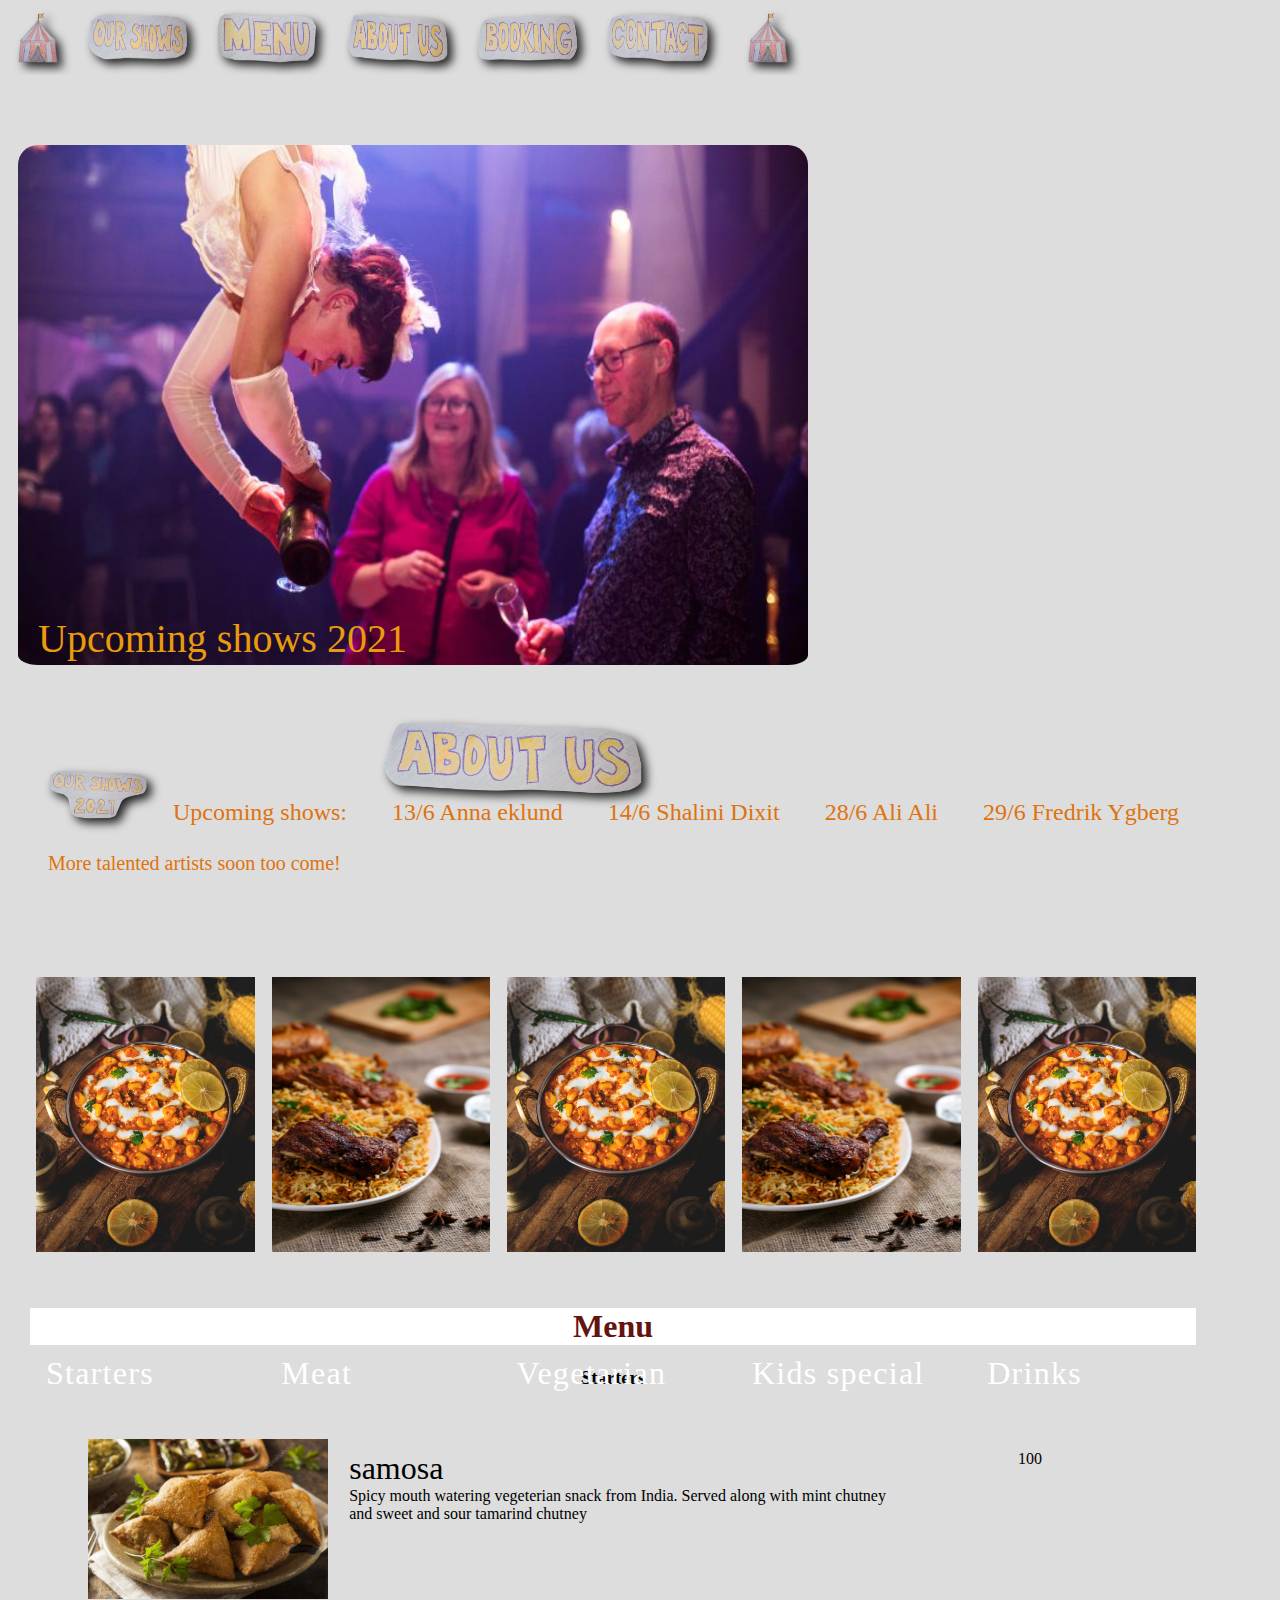
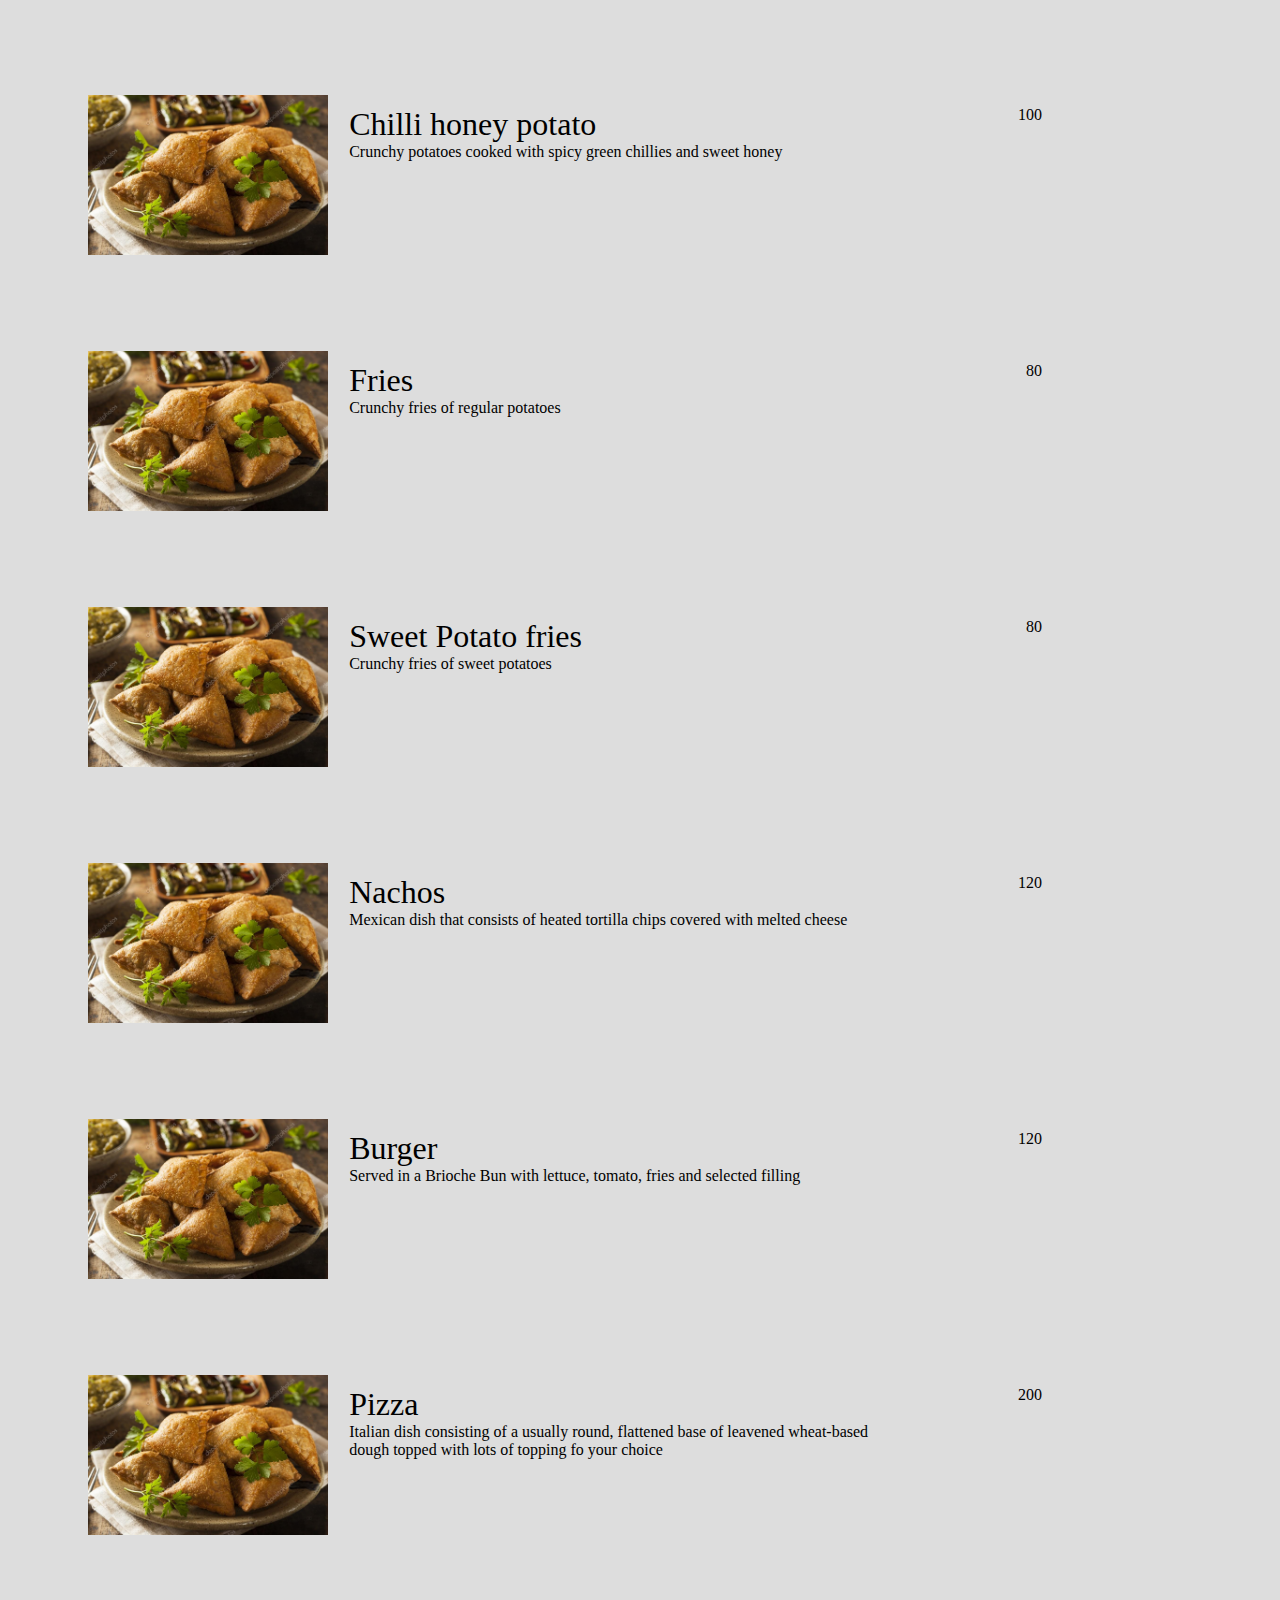
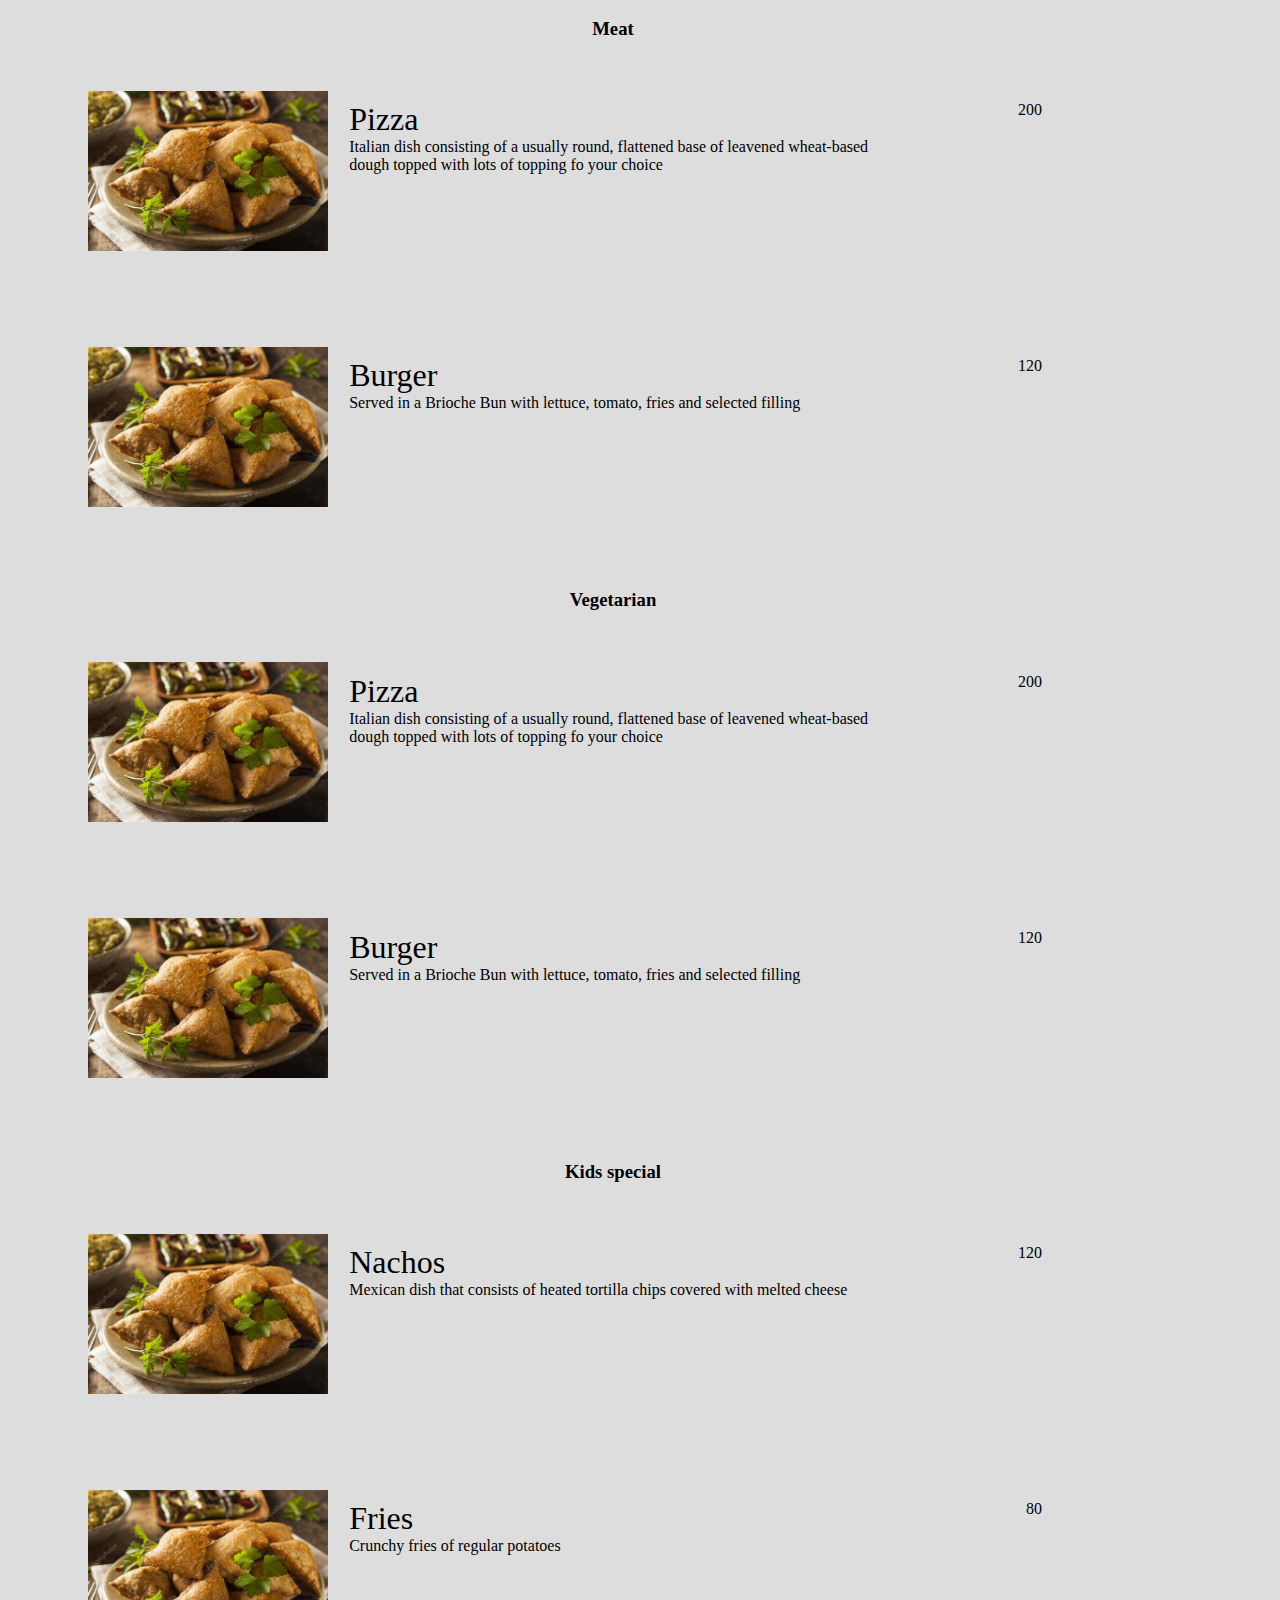
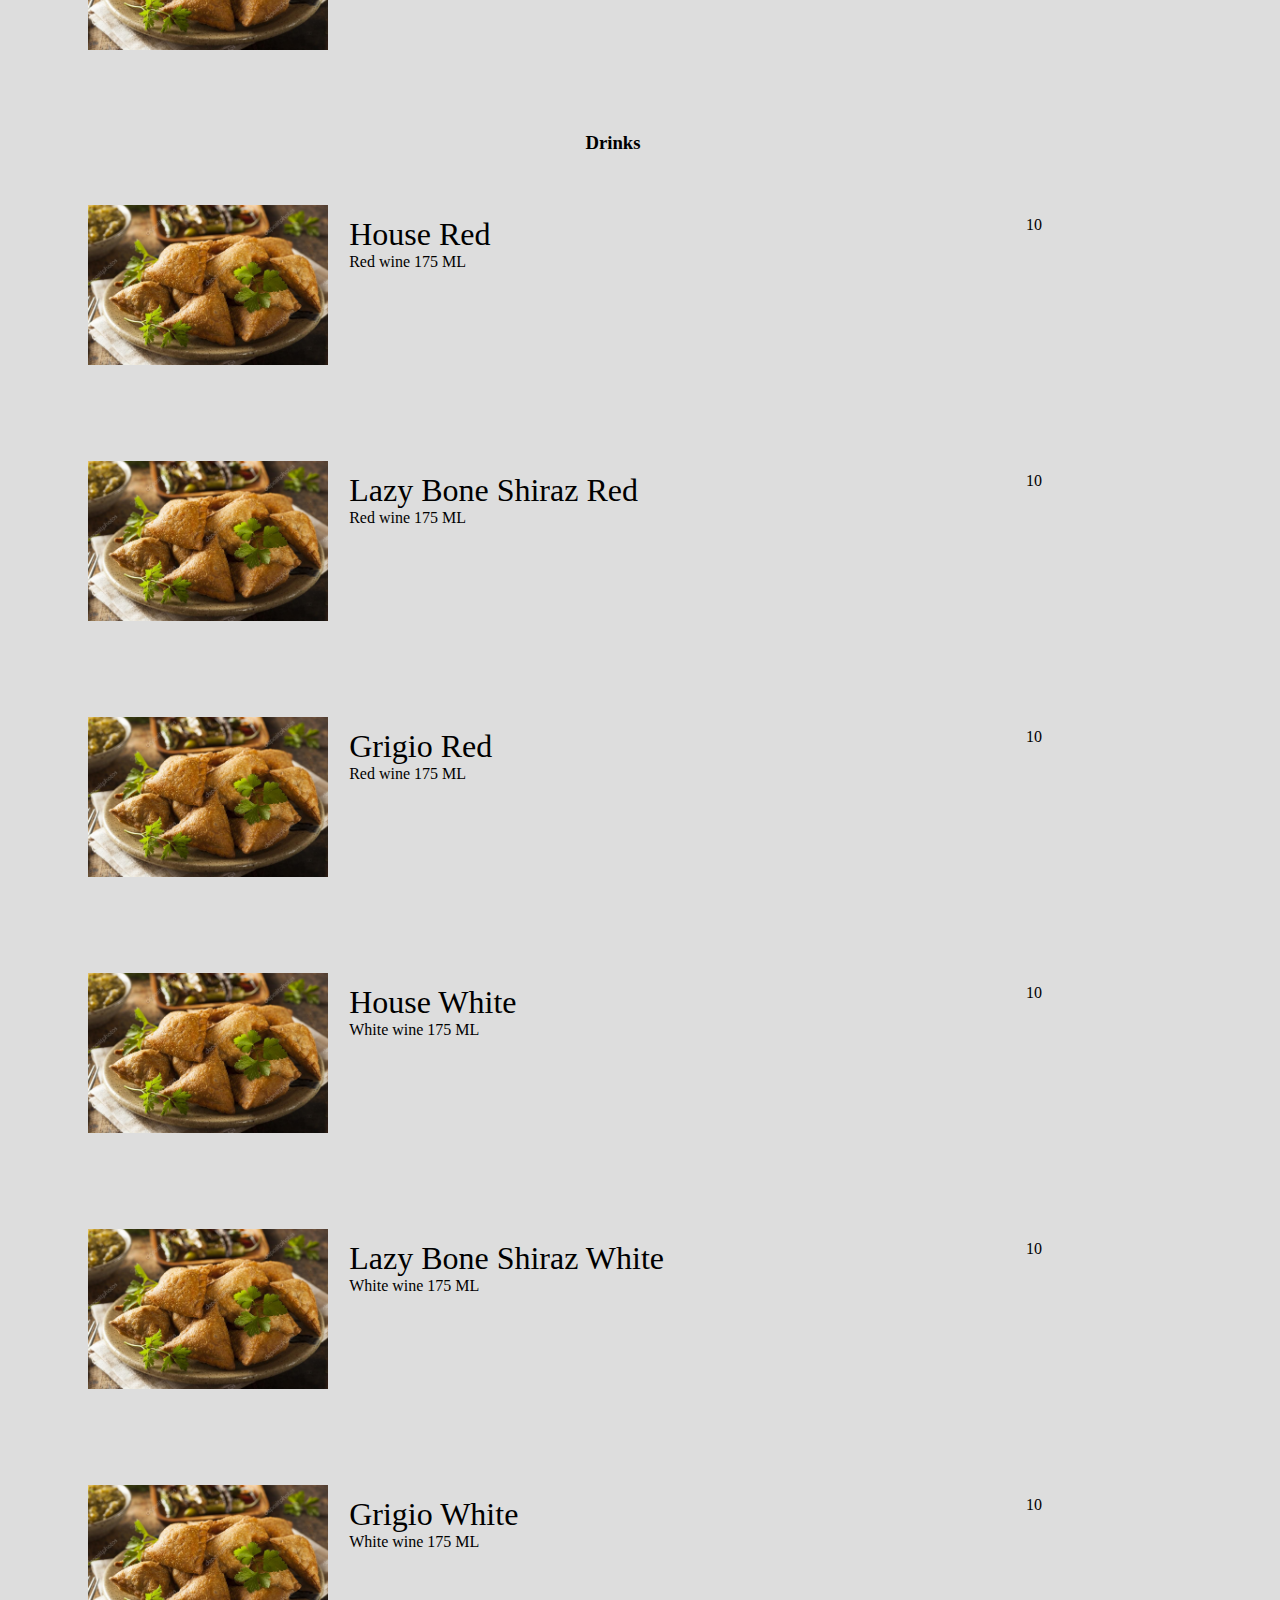
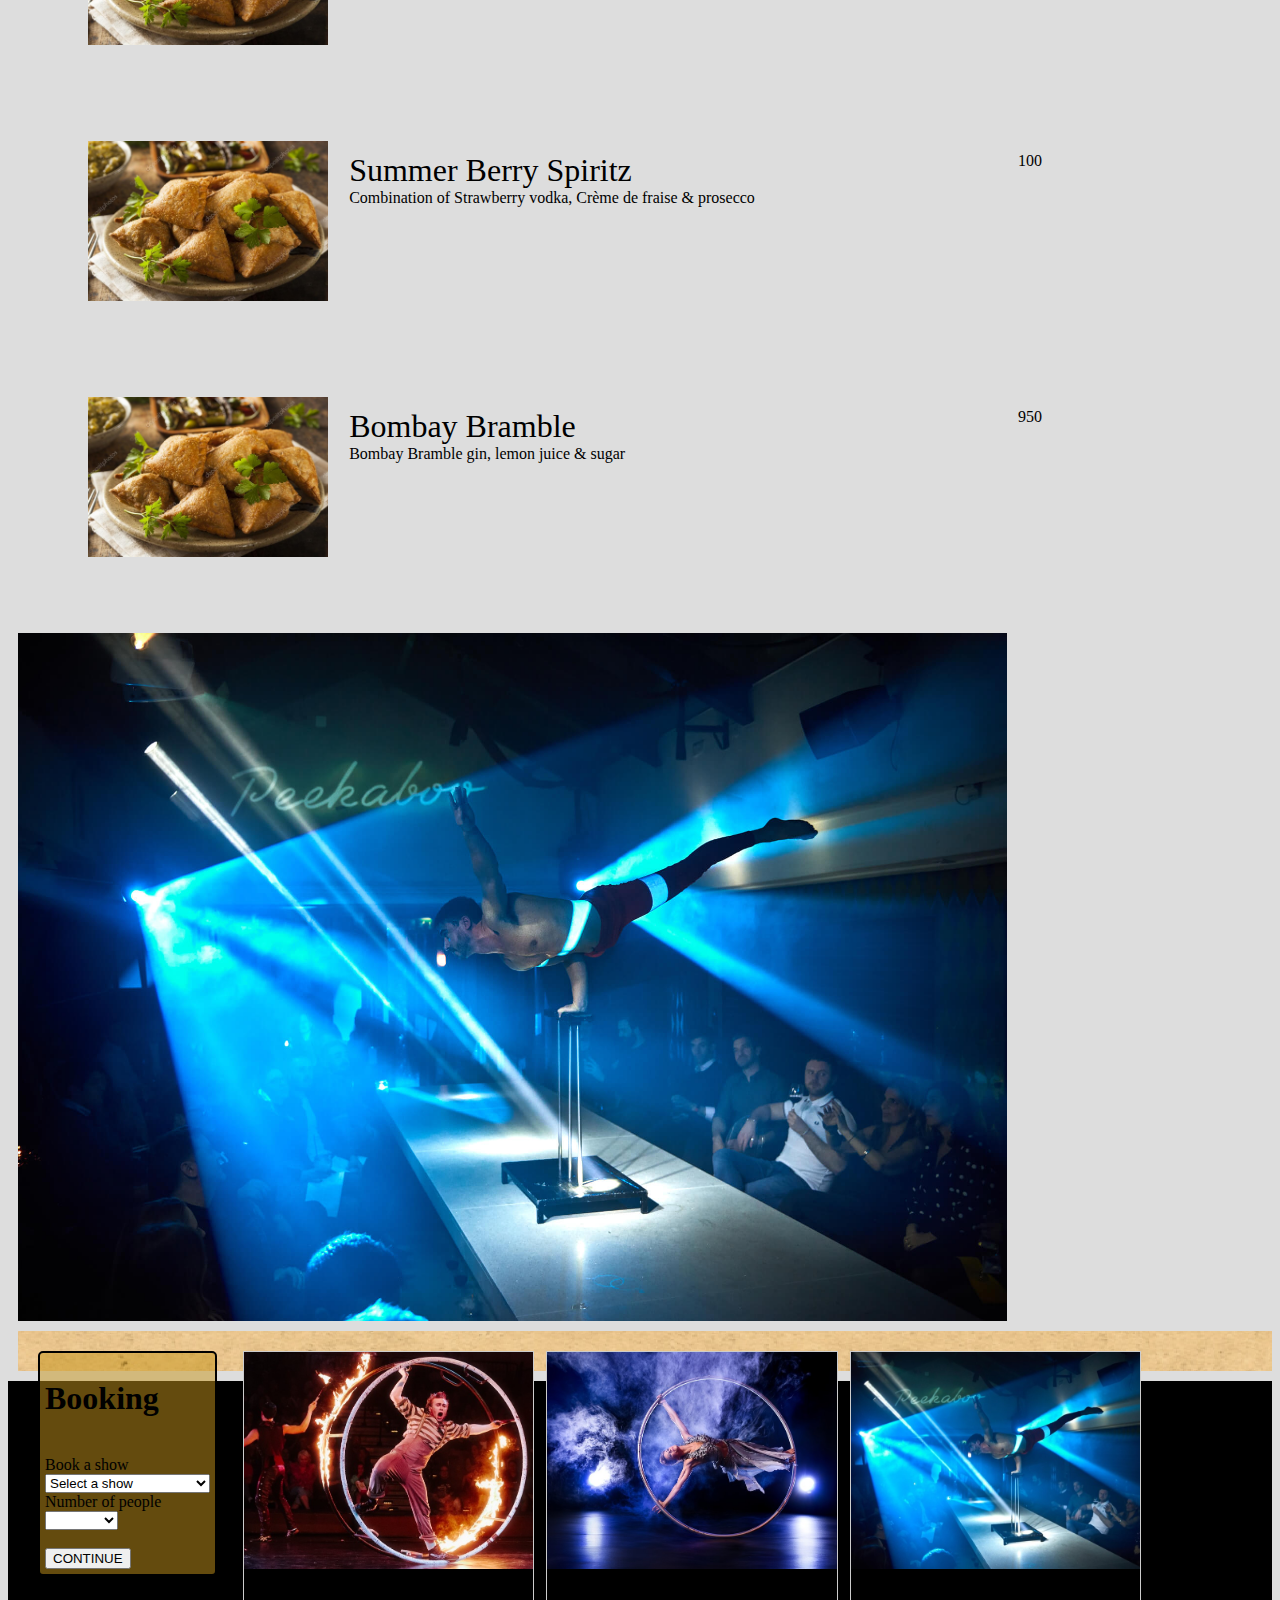
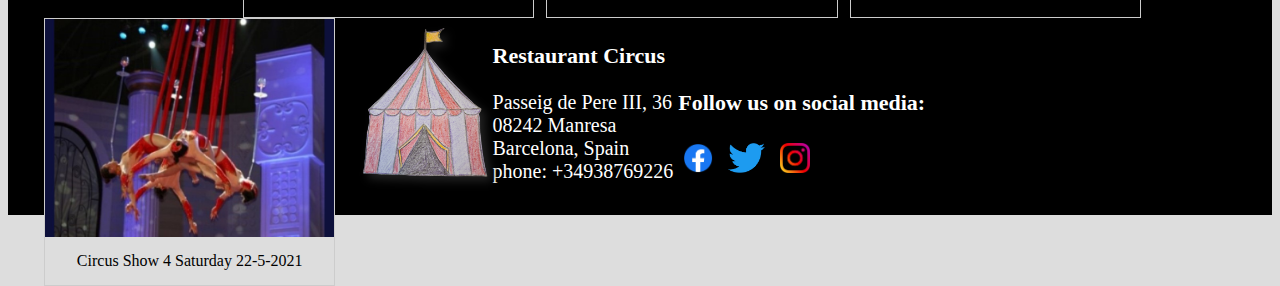
==== index.html @ d7614330 "menu at index page" ====
<html>
<head>
    <title>Restaurant Circus</title>
    
    <link rel="stylesheet" href="https://cdn.jsdelivr.net/npm/bootstrap@4.6.0/dist/css/bootstrap.min.css" integrity="sha384-B0vP5xmATw1+K9KRQjQERJvTumQW0nPEzvF6L/Z6nronJ3oUOFUFpCjEUQouq2+l" crossorigin="anonymous">
    <link rel="stylesheet" href="./style/circus.css">
    <link rel="stylesheet" href="./style/order.css">
</head>
<body >
    <a name="top"></a>
    <div id="navbar"> 
        <a href="#top"><img class='navimg dropshadow logo' src="./img/txt_img/logotype-transparant.png" alt="" title="Restaurant Circus home"></a>
        <a href="#top"><img class='navimg dropshadow' src="./img/txt_img/our_shows-transparant.png" alt=""></a>
        <a href="#menuanchor"><img class='navimg dropshadow' src="./img/txt_img/menu-transparant.png" alt=""></a>
        <a href="#aboutusanchor" ><img class='navimg dropshadow about_button' src="./img/txt_img/about_us-transparant.png" alt=""></a>
        <a href="#bookinganchor" class="bmenu"><img class='navimg dropshadow' src="./img/txt_img/booking-transparant.png" alt=""></a>
        <a href="#footeranchor"><img class='navimg dropshadow' src="./img/txt_img/contact-transparant.png" alt=""></a>
        <a href="#top"><img class='navimg dropshadow logo' src="./img/txt_img/logotype-transparant.png" alt=""></a>
    </div>

    <div class="container" id="topcont">
        <div class="row">
            <div class="col-">
                <div id="ourshows">
                    <div class="adtext " id="adtext">
                        <p>Upcoming shows 2021</p>
                    </div>
                    <div id="fadeGallery">
                        <img src="./img/wine lady.jpg" class="active" />
                        <img src="./img/white drape lady.jpg" />
                        <img src="./img/girl on drape.jpg" />
                    </div> 
                </div> 
            </div>
            <div class="col-sm">
                <ul id="showlist">
                    <img class='navimg dropshadow' src="./img/txt_img/our_shows_2021-transparant.png" alt="">
                    <li>Upcoming shows: </li>
                    <li title="Anna Eklund also known as the queen of the slackline">13/6 Anna eklund</li>
                    <li title='The wonder woman of the trapeze' >14/6 Shalini Dixit</li>
                    <li title='Acrobat extraordinaire ' >28/6 Ali Ali</li>
                    <li title='Skateboard balance artist '  >29/6 Fredrik Ygberg</li><br>
                    More talented artists soon too come!
                </ul> 
            </div>   
        </div>
    </div>  <!-- end of topcont -->

    <div class="container" id="showtext">
        <!-- Placeholder for show texts -->
    </div> <!-- end of showtext -->
    
    <a name="menuanchor"></a>
    <div id="menu">
        <div class="main_wrapper">
            

            <div class="food_menu_images_wrapper">
                <a href="#starter_section">
                    <div class="food_menu_wrapper">
                        <img src="./img/veg.jpg" alt="" class="food_menu_images">
                        <span class="food_menu_title">Starters</span>
                    </div>
                </a>
                <a href="#meat_section">
                    <div class="food_menu_wrapper">
                        <img src="./img/meat.jpg" alt="" class="food_menu_images">
                        <span class="food_menu_title">Meat</span>
                    </div>
                </a>
                <a href="#veg_section">
                    <div class="food_menu_wrapper">
                        <img src="./img/veg.jpg" alt="" class="food_menu_images">
                        <span class="food_menu_title">Vegetarian</span>
                    </div>
                </a>
                <a href="#kid_section">
                    <div class="food_menu_wrapper">
                        <img src="./img/meat.jpg" alt="" class="food_menu_images">
                        <span class="food_menu_title">Kids special</span>
                    </div>
                </a>

                <a href="#drink_section">
                    <div class="food_menu_wrapper">
                        <img src="./img/veg.jpg" alt="" class="food_menu_images">
                        <span class="food_menu_title">Drinks</span>
                    </div>
                </a>

            </div>


            <div class="menu_wrapper">
                <div class="menu_heading" id="menu_section">
                    <h1 >Menu</h1>
                </div>

                <div class="menu_subheading" id="starter_section">
                    <h3>Starters</h3>
                </div>
                <div class="sub_menu_wrapper" id="starter"> </div>


                <div class="menu_subheading" id="meat_section">
                    <h3>Meat</h3>
                </div>   
                <div class="sub_menu_wrapper" id="meat"> </div>

                <div class="menu_subheading" id="veg_section">
                    <h3>Vegetarian</h3>
                </div>   
                <div class="sub_menu_wrapper" id="veg"> </div>

                <div class="menu_subheading" id="kid_section">
                    <h3>Kids special</h3>
                </div>   
                <div class="sub_menu_wrapper" id="kid"> </div>

                <div class="menu_subheading" id="drink_section">
                    <h3>Drinks</h3>
                </div> 
                <div class="sub_menu_wrapper" id="drink"> </div>
               
            </div>

        </div>
        <!--
        <img src="./img/lady on table.jpg" alt="">
        <p> place for meny pdf links ? four images in line single pdf file </p>-->
    </div> <!-- end of menu -->

    <a name="aboutusanchor"></a>
    <div id="aboutus" class="row">
        <div class="col-sm">
            <img class="about_button" id="aboutimg" src="./img/man on table.jpg" alt="">
            <img class="img2 dropshadow about_button" src="./img/txt_img/about_us-transparant.png" alt="About Us">
        </div>
        <div id="about" style="display:none;" class="col-">
            <h1>About Us</h1>
            <p>
                Restaurant Circus opened in May 2021 by a Ida Krone, a fantastic chef and former circus artist
                and animal trainer with a burning interest to promote the circus arts. To get the absolute 
                best of the two worlds we offer exciting and whimsical shows with top artists performing 
                both traditional circus acts as well as contemporary acts. <br>
                This is combined with the best foods and drinks to guarantee you a fantastical evening!
            </p>
            <p>
                <h2>Come, let us entertain you!</h2>
                <img id="about-ida" src="./img/Friedländer.plakat.9.7.krone.jpg" alt="">
            </p>
        </div>
    </div> <!-- end of about us -->

    <a name="bookinganchor"></a>
    <!--Booking-->
    <div id="bookingdiv" class="container bookingbackground" >
        <div class="row" style="background-image: url('./img/background.png');">
            <div id="Booking" class="col-">     
                <h1>Booking</h1>
                <br/>      
                <label>Book a show</label><br>
                <select id="mySelect1" onchange="s()">
                    <option selected disabled>Select a show</option>
                    <option>Circus Show 1 Friday </option>
                    <option>Circus Show 2 Saturday</option>
                    <option>Circus Show 3 Friday </option>
                    <option>Circus Show 4 Saturday</option>               
                </select><br>  
                <label>Number of people</label><br>
                <select id="mySelect2">
                    <option selected disabled></option>
                    <option>2 guests</option>
                    <option>3 guests</option>
                    <option>4 guests</option>
                    <option>5 guests</option>
                    <option>6 guests</option>             
                </select><br><br>
                <button onclick="v()">CONTINUE</button>
            </div>  <!-- end Booking -->

            <!-- Gallery Show -->
            <div class="paddedrow col-sm">
                <div class="responsive">
                    <div class="gallery">
                        <a target="_blank" href="./img/1.jfif">
                            <img class="galleryimg" src="./img/1.jfif" alt="Cinque Terre">
                        </a>
                        <div class="desc" id='1'>Circus Show 1 Friday 14-5-2021</div>
                    </div>
                </div>
    
                <div class="responsive">
                    <div class="gallery">
                        <a target="_blank" href="./img/2.jpeg">
                            <img class="galleryimg" src="./img/2.jpeg" alt="Cinque Terre">
                        </a>
                        <div class="desc" id='2'>Circus Show 2 Saturday 15-5-2021</div>
                    </div>
                </div>
    
                <div class="responsive">
                    <div class="gallery">
                        <a target="_blank" href="./img/3.jpg">
                            <img class="galleryimg" src="./img/3.jpg" alt="Cinque Terre">
                        </a>
                        <div class="desc" id='3'>Circus Show 3 Friday 21-5-2021</div>
                    </div>
                </div>

                <div class="responsive">
                    <div class="gallery">
                        <a target="_blank" href="./img/4.jpeg">
                            <img class="galleryimg" src="./img/4.jpeg" alt="Cinque Terre">
                        </a>
                        <div class="desc" id='4'>Circus Show 4 Saturday 22-5-2021</div>
                    </div>
                </div>
            </div>

            <!--BOOKING ENQUIRY-->
            <center>  <!-- center is a decrepated tag, must be replaced with css -->
            <div id="BookingEnquiry" style="visibility: hidden;">
                <form  enctype="text/plain">
                    <h3>MAKE A BOOKING ENQUIRY</h3>
                    <label for="email">Enter your email *</label><br>
                    <input type="email" name="email"><br>
                    <label for="text">Company Name</label><br>
                    <input type="text" name="Company Name"><br>
                    <label for="text">First Name *</label><br>
                    <input type="text" name="First Name"><br>
                    <label for="text">Last Name *</label><br>
                    <input type="text" name="Last Name"><br>
                    <label for="tel">Mobile Number *</label><br>
                    <input type="tel" name="phonenumber" min="6" max="15"><br>
                    <label for="textarea">Special Requests</label><br>
                    <textarea name="comments" cols="20" rows="4" style='width: 300px;'></textarea>
                    <br> 
                    <button onclick="h()">Submit</button>         
                </form>
            </div>
            </center>
        </div> <!-- end bookingdiv row -->
    </div> <!-- End bookingdiv container-->
    
    <a name="footeranchor"></a>
    <footer>
        <div class="container">
            <div class="row">
                <div class="col-sm">
                    <a href="#top">
                        <img class="logotype dropshadow" src="./img/txt_img/logotype-transparant.png" alt="Restaurant Circus">
                    </a>
                </div>
                <div class="col-sm">
                    <p class="heading"> Restaurant Circus</p>
                    <p> 
                        Passeig de Pere III, 36 <br>
                        08242 Manresa <br>
                        Barcelona, Spain <br>
                        phone: +34938769226 <br>
                    </p>
                </div>
            
                <div class="col-sm">
                    <p class="heading">Follow us on social media: </p> 
                    <p>
                        <a href="https://facebook.com">
                        <img class="social" src="./img/f_logo_RGB-Blue_58.png" alt="Facebook"></a>
                        <a href="https://twitter.com">
                        <img class="social" src="./img/2021 Twitter logo - blue.png" alt="Twitter"></a>
                        <a href="https://instagram.com">
                        <img class="social" src="./img/Instagram_Glyph_Gradient_RGB.png" alt="Instagram"></a>
                    </p>
                </div>
            
                <div id="map" class="dropshadow col-">
                    <iframe src="https://www.google.com/maps/embed?pb=!1m18!1m12!1m3!1d2977.661393188184!2d1.821665316226076!3d41.72782497923457!2m3!1f0!2f0!3f0!3m2!1i1024!2i768!4f13.1!3m3!1m2!1s0x12a4580d17198c37%3A0xc077e214328b5847!2sRestaurant%20Circus!5e0!3m2!1ssv!2sse!4v1620205427652!5m2!1ssv!2sse" 
                    style="border:0;" allowfullscreen="" loading="lazy"></iframe>
                </div>
            </div>
        </div>
    
    </footer>

    <script src="https://ajax.googleapis.com/ajax/libs/jquery/3.5.1/jquery.min.js"></script>
    <script src="./script/circus.js"></script>
    <script src="./script/booking.js"></script>

</body>

</html>
---- style/circus.css ----
body{
  background-color: #ddd;
  z-index: 1;
}

:target::before {
  content: "";
  display: block;
  height: 60px; 
  margin: -60px 0 0; 
}

#navbar {
  overflow: hidden;
  background-color: #ddd;
  z-index: 2;
  transition: height 0.66s ease-out;
}

#navbar a {
  float: left;
  display: block;
  /*color: #f2f2f2;
  text-align: center;*/
  padding-right: 30px;
  padding-bottom: 12px;
  padding-top: 5px;
 /* text-decoration: none;
  font-size: 17px;*/
}

#navbar a:hover {
  background-color: #ccc;
}

.navimg{
  height: 50px;
  width: 100px;
}

.logo{
  padding-left: 10px;
  width: 50px;
}

.navbar{
  display: inline-block;
  padding-right: 20px;
  padding-bottom: 10px;
}

.navstick {
  position: fixed;
  top: 0;
  width: 100%;
}

#ourshows{
  width:800px; 
  height:600px; 
}

#fadeGallery{
  overflow: hidden;
  padding-top: 70px;
  padding-left: 10px;
  width:800px; 
  height:600px; 
}

#fadeGallery img{
  padding-bottom: 10px;
  border-radius: 20px;
  width:100%; 
  height:100%;
}

#fadeGallery img.active{
  display:block;
}

#adtext{
  margin-top: 500px;
  margin-left: 30px;
  position: absolute;
  font-size: 40px;
  color: rgb(233, 155, 14);
}

#menu{
  padding-left: 10px;
  width: 1200px;
  /*height: 600px;*/
}
/*
#menu img{
  padding-bottom: 10px;
  width:100%; 
  height:100%; 
}*/

#aboutus{
  padding-left: 10px;
  width:79%;
  height:79%;
}

#aboutimg{
  padding-bottom: 10px; 
  width:100%; 
  height:100%;
}

#about-ida {
  height:45%;
}

#bookingdiv {
  padding-left:10px;
  width: 100%;
}

.bookingbackground {
  /* didn't succeed when I put the background here for some reason... */
  margin-bottom: 10px;
}


#topcont{
  margin: 0px;
}

#showlist{
  padding-top: 75px;
  color: rgb(223, 115, 14);
  font-size: 20px;
}

#showlist li:hover{
  color: blueviolet;
}

.dropshadow {  
  /* this class is used to make a png img with transparant background get a shadow effect
  that follows the shape. (Can be used on ordinary square pictures as well.) */
  filter: drop-shadow(5px 5px 5px #222);
}

#about {
  font-family: Garamond, serif;
  text-decoration: none;
  font-weight: bold;
  font-size: 20px;
}

  /*footer*/

  footer {    
      background-color: black;
      display: block;
      font-family: Garamond, serif;
      text-decoration: none;
      font-size: 20px;
      color: white;
      padding-right: 30px;
      padding-bottom: 12px;
      padding-top: 5px;  
  }
  
  footer div {
      display: inline-block;
  }
  
  footer .logotype {
      height: 150px;
      padding-left: 20px;
  }
  
  footer .heading {
      font-size: 22px;
      font-weight: bold;
  }
  
  footer .social {
      height:40px;
      padding:5px;
  }
  
  footer div#map {
    height: 150px;
    width: 300px;
    padding: 10px;
  }
  
  #callwaiter{
      display: none;
      z-index: 2;
  }
  
  #showtext{ /* using display: none so toggle will show it on the first time*/
    display: none;
    z-index: 1;
}

.img2 { 
  position:absolute; 
  top: 80%; 
  left: 30%;
  height: 75px;
  z-index: 0; 
}

.center {
  display: block;
  margin-left: auto;
  margin-right: auto;
  width: 50%;
}

/*------ CSS for booking - start  ------*/


 /*Gallery*/
  div.gallery {
    border: 1px solid #ccc;
  }
  
div.gallery:hover {
    border: 1px solid #777;
  }
  
div.gallery img {
    width: 100%;
    height: auto;
  }

.galleryimg {
  width: 600;
  height: 400;
}
  
div.desc {
    padding: 15px;
    text-align: center;
  }
  
* {
    box-sizing: border-box;
  }
  
.responsive {
    padding: 0 6px;
    float: left;
    width: 24.99999%;
  }
  
@media only screen and (max-width: 700px) {
    .responsive {
      width: 49.99999%;
      margin: 6px 0;
    }
  }
  
@media only screen and (max-width: 500px) {
    .responsive {
      width: 100%;
    }
  }
  
.clearfix:after {
    content: "";
    display: table;
    clear: both;
}
/* Booking style */

.paddedrow{
    padding: 20px; 
   
}

#Booking {
    padding: 5px; 
    float:left ;
    background-color:rgb(199, 150, 28,0.5);
    margin: 20px;
    border: 2px solid;
    border-radius: 5px;
}

/* form  */

form  input {
    padding: 10px;
    margin: 0;
    width: 400px;
    height: 39px;
    }

/* Makes responsive fields. Sets size and field alignment.
input, select{
    display: block;
    margin-bottom: 20px;
    margin-top: 10px;
    width: 250px;
    padding: 15px;
    border-radius:5px;
   
    }*/
/*---------BookingEnquiry---------*/

#BookingEnquiry {
    position:fixed;
    width: 500;
    height: 590;
    border: 2px solid;
    background-color: rgba(232, 227, 248, 0.9);
    top:10%; 
    left: 20%;
    right:50%;
    border-radius: 5%;  
    display: block; 
}

/* BookingPage */
#BookingPage {
  height: 75%;
} 


/*ul{
    margin: 0px;
    Padding: 0px;
    list-style: none;
    background-color:#000;
    
    
}*/
li{
    
    display: inline-block;
    padding: 20px;
    font-size: 24px;
       
    line-height: 40px;
    

}
li a {
    display: inline;
    padding: 20px;
    
  }

a{
    text-decoration: none;
    color: #f8f1f1;
}
---- style/order.css ----
.header {
    position: fixed;
    top: 0;
    left: 0;
    width: 100%;
    z-index: 10;
    height: 5rem;
}
.background-pattern__wrapper {
    background: #AE1613;
    /*background: -webkit-gradient(linear, left top, left bottom, from(#AE1613), to(#64130E));*/
    background: linear-gradient(to bottom, #AE1613, #64130E 100%);
}

.body_wrapper {
    background-color: #000;
    color: #fff;
    font-family: "Brandon", "Helvetica", "Arial", sans-serif;
    font-size: 1rem;
    letter-spacing: 0.04em;
    line-height: 1.5;
}

.background-pattern {
    background: url(../img/pattern.png);
    background-size: 6vw;
    background-position: center center;
}

.wrapper-content, .nav {
    /*padding: 0 5vw;
    max-width: 1200px;
    margin: 0 auto;*/
    width: 100%;
}

.header__flex {
    display: -webkit-box;
    display: -ms-flexbox;
    display: flex;
    -webkit-box-align: center;
    -ms-flex-align: center;
    align-items: center;
    width: 100%;
    height: 5rem;
    display: flex;
    -webkit-box-pack: center;
    -ms-flex-pack: center;
    justify-content: center;
    width: 100%;
}

.header__logo-wrapper {
    width: 20%;
    text-align: center;
    -webkit-box-pack: center;
    -ms-flex-pack: center;
    justify-content: center;
    display: -webkit-box;
    display: -ms-flexbox;
    display: flex;
    position: relative;
    z-index: 3;
    min-width: 50px;
    min-height: 50px;
}
.button {
   
    -webkit-appearance: none;
    border: none;
    color: #fff;
    display: inline-block;
    cursor: pointer;
    font-size: 1rem;
    letter-spacing: 0.04em;
    background: transparent;
    padding: 0;
}

.btn_logo{
    background: #AE1613;
}

.header__logo {
    display: block;
    background-image: url(../img/txt_img/logotype-transparant.png);
    background-size: 100%;
    background-repeat: no-repeat;
    width: 50px;
    height: 50px;
}

.help__logo {
    display: block;
    background-image: url(../img/txt_img/help_button-transparant.png);
    background-size: 100%;
    background-repeat: no-repeat;
    width: 50px;
    height: 50px;
}

.cart__logo {
    display: block;
    background-image: url(../img/cart.png);
    background-size: 100%;
    background-repeat: no-repeat;
    width: 50px;
    height: 50px;
    position: relative;
}


.nav__wrapper {
    background: none;
    -webkit-box-orient: horizontal;
    -webkit-box-direction: normal;
    -ms-flex-direction: row;
    flex-direction: row;
    width: 100%;
    position: static;
    top: auto;
    height: auto;
    opacity: 1;
    -webkit-transform: none;
    transform: none;
}

.nav ul {
    list-style-type: none;
    padding: 0;
}

.nav__links {
    width: 100%;
    display: -webkit-box;
    display: -ms-flexbox;
    display: flex;
    -webkit-box-align: center;
    -ms-flex-align: center;
    align-items: center;
    text-align: center;
    -webkit-box-pack: end;
    -ms-flex-pack: end;
    justify-content: center;
}


.nav__links li a {
    text-decoration: none;
    font-size: 1rem;
    color: #fff;
}

.nav__wrapper ul {
    display: block;
    list-style-type: disc;
    margin-block-start: 1em;
    margin-block-end: 1em;
    margin-inline-start: 0px;
    margin-inline-end: 0px;
    padding-inline-start: 0px;
}

.nav__links li{
    display: inline-block;
    margin-bottom: 0;
    margin: 0 calc(28px * 0.8);
}

a {

    cursor: pointer;
}

.help{
    display: block;
    padding-top: 1vw;
    color: #fff;
}

.banner-heading {
    color: #fff;
    text-align: center;
    padding: calc(7px * 1.4) 14px 7px;
    padding-top: 3rem;
    
}

.heading-small{
    font-size: 1rem;

}

.main_wrapper {
    padding-top: 4rem;
}

.food_menu_images_wrapper{
    padding:1%;
    width:110%;
}
.food_menu_wrapper{
    display: inline;
    position: relative;
}

.food_menu_images{
    background-size: 100%;
    background-repeat: no-repeat;
    width: 18%;
    height: 18rem;
    padding: 0.5%;
    cursor: pointer;
    
}


.food_menu_title{
    color: #fff;
    font-size: 2rem;
    letter-spacing: 0.04em;
    background: transparent;
    position: absolute;
    bottom: -130px;
    left: 16px;

}

.menu_wrapper{
    padding: 1%;

}

.menu_heading{
    
    color: #64130E;
    text-align: center;
    background-color: #fff;
}

.menu_subheading{
    text-align: center;

}

.sub_menu_wrapper{
    padding-inline-start: 5%;
    padding-inline-end:5%;
}

.sub_menu_item_wrapper{
    width:100%;
    position: relative;
    text-align: center;
    display: flex;
    padding-block: 2rem;
}

.sub_menu_item_img{
    background-image: url(../img/samosas.jpeg);
    background-size: 100%;
    background-repeat: no-repeat;
    width: 30%;
  
}

.sub_menu_item_details_wrapper{
    padding:1% 2% ;
    width: 70%;
   
}

.sub_menu_name_price_wrapper{
    text-align: left;
}

.sub_menu_item_name{
    display: inline;
    font-size: 2rem;
}
.sub_menu_item_desc{
    width:80%;
    text-align: left;

}
.sub_menu_item_price{
    display: inline;
    float: right;
}
.sub_menu_item_qty_wrapper{
display: flex;
padding-top: 1rem;
}
.plus{
    display: block;
    background-image: url(../img/plus.png);
    background-size: 100%;
    background-repeat: no-repeat;
    width: 30px;
    height: 30px;
}
.minus{
    display: block;
    background-image: url(../img/minus.png);
    background-size: 100%;
    background-repeat: no-repeat;
    width: 30px;
    height: 30px;
}
.qty{
    font-size: 1.5rem;
    padding: 0 2rem;
}

.sub_menu_item_ingredients{
    min-height: 4.4rem;
}

.form-check {
    text-align: left;
}



:target::before {
    content: "";
    display: block;
    height: 5rem; /* fixed header height*/
    margin: -5rem 0 0; /* negative fixed header height */
    background-color: black;
  }
/*
  h2{
      font-size: 1rem;
  }*/

  .cart_amt{
    position: absolute;
    top: -1.3rem;
    right: -1.3rem;
    font-size: 2rem;
    width: 2rem;
    text-align: left;
  }

  .place_order{
    width: 100%;
    justify-content: center;
    -webkit-box-pack: center;
    -ms-flex-pack: center;
    display: -webkit-box;
    display: -ms-flexbox;
    
  }

  .place_order_text{
    background-color: #64130E;
    color: white;
    font-size: 1.5rem;
    -webkit-appearance: none;
    border: none;
    display: inline-block;
    cursor: pointer;
    letter-spacing: 0.04em;
    border-radius: 12px;
    padding: 0.2rem 0.5rem;
  }
  
  .sub_menu_item_img_size{
      min-width: 15rem;
      max-height:12rem;
      width: 15rem;
      height: 12rem;
  }
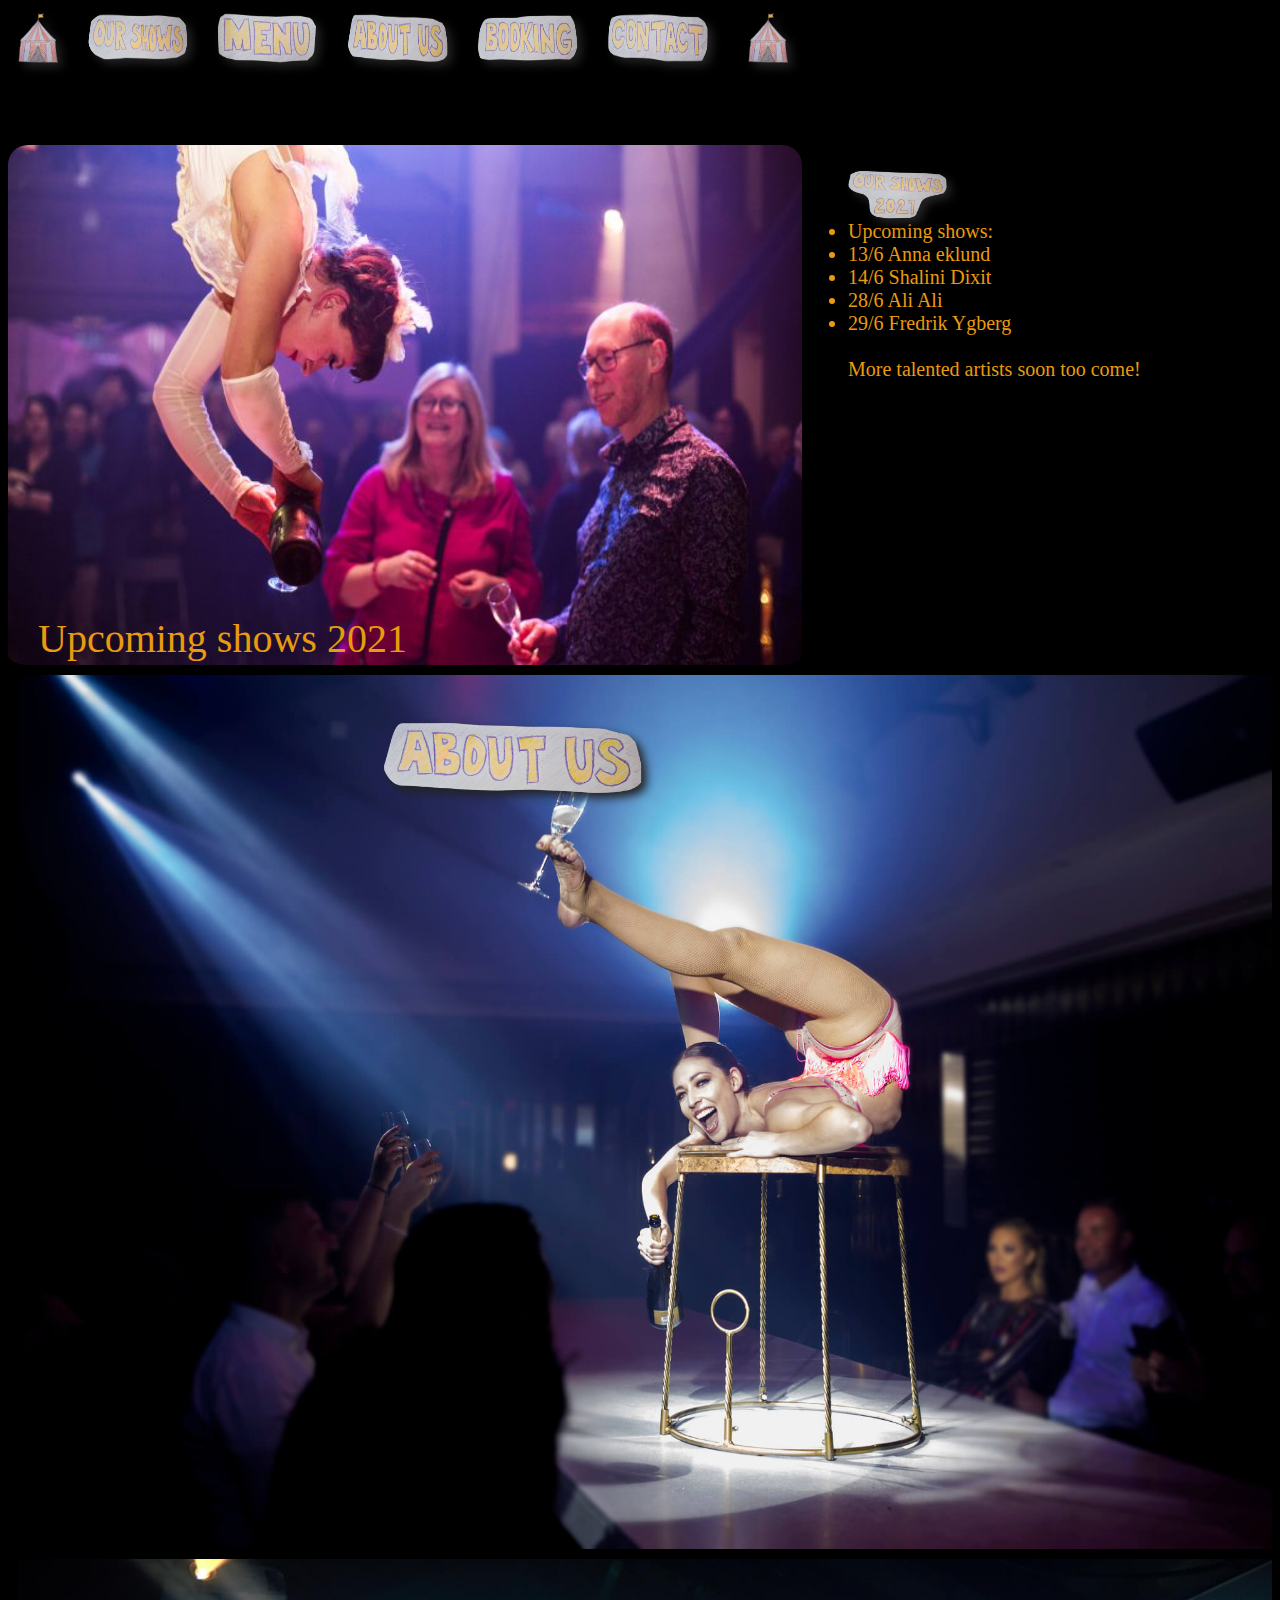
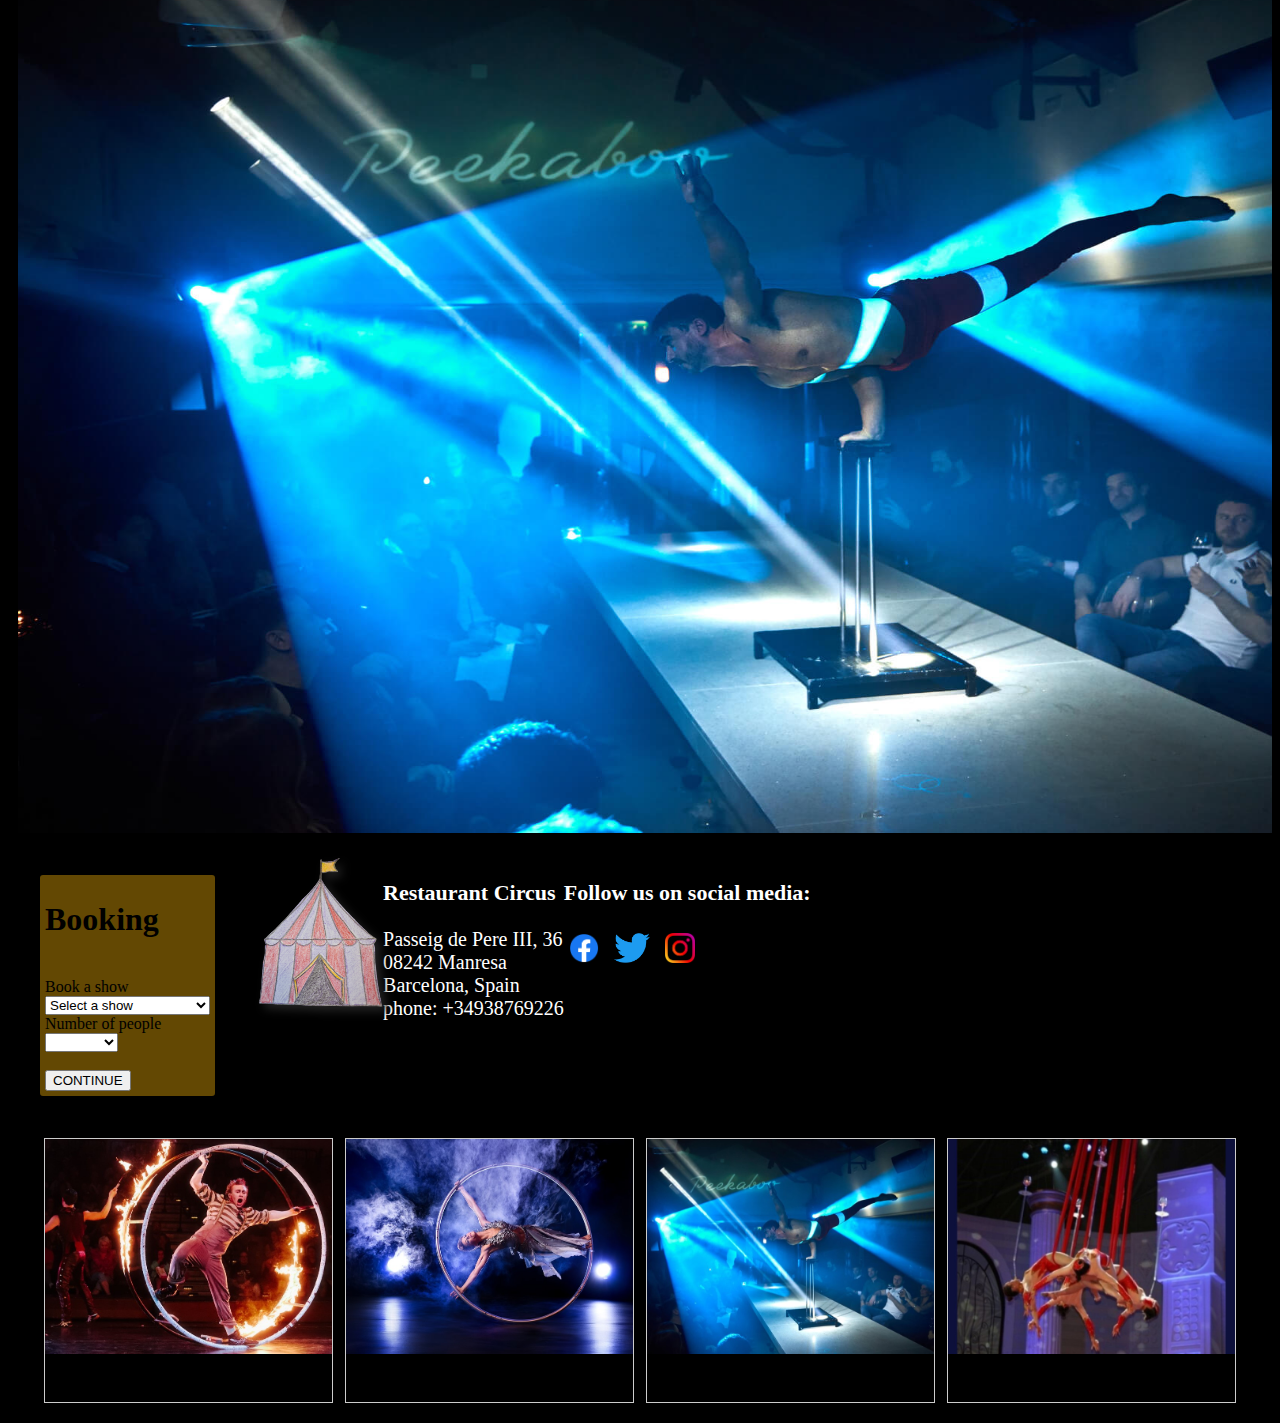
==== commit 0c474c39: "temp changes" ====
--- a/index.html
+++ b/index.html
@@ -4,35 +4,39 @@
     
     <link rel="stylesheet" href="https://cdn.jsdelivr.net/npm/bootstrap@4.6.0/dist/css/bootstrap.min.css" integrity="sha384-B0vP5xmATw1+K9KRQjQERJvTumQW0nPEzvF6L/Z6nronJ3oUOFUFpCjEUQouq2+l" crossorigin="anonymous">
     <link rel="stylesheet" href="./style/circus.css">
-    <link rel="stylesheet" href="./style/order.css">
 </head>
 <body >
+    
     <a name="top"></a>
-    <div id="navbar"> 
-        <a href="#top"><img class='navimg dropshadow logo' src="./img/txt_img/logotype-transparant.png" alt="" title="Restaurant Circus home"></a>
-        <a href="#top"><img class='navimg dropshadow' src="./img/txt_img/our_shows-transparant.png" alt=""></a>
-        <a href="#menuanchor"><img class='navimg dropshadow' src="./img/txt_img/menu-transparant.png" alt=""></a>
-        <a href="#aboutusanchor" ><img class='navimg dropshadow about_button' src="./img/txt_img/about_us-transparant.png" alt=""></a>
-        <a href="#bookinganchor" class="bmenu"><img class='navimg dropshadow' src="./img/txt_img/booking-transparant.png" alt=""></a>
-        <a href="#footeranchor"><img class='navimg dropshadow' src="./img/txt_img/contact-transparant.png" alt=""></a>
-        <a href="#top"><img class='navimg dropshadow logo' src="./img/txt_img/logotype-transparant.png" alt=""></a>
+   
+    <div class="background-pattern">
+        <div id="navbar" class=""> 
+            <a href="#top"><img class='navimg dropshadow logo' src="./img/txt_img/logotype-transparant.png" alt="" title="Restaurant Circus home"></a>
+            <a href="#top"><img class='navimg dropshadow' src="./img/txt_img/our_shows-transparant.png" alt=""></a>
+            <a href="#menuanchor"><img class='navimg dropshadow' src="./img/txt_img/menu-transparant.png" alt=""></a>
+            <a href="#aboutusanchor" ><img class='navimg dropshadow about_button' src="./img/txt_img/about_us-transparant.png" alt=""></a>
+            <a href="#bookinganchor" class="bmenu"><img class='navimg dropshadow' src="./img/txt_img/booking-transparant.png" alt=""></a>
+            <a href="#footeranchor"><img class='navimg dropshadow' src="./img/txt_img/contact-transparant.png" alt=""></a>
+            <a href="#top"><img class='navimg dropshadow logo' src="./img/txt_img/logotype-transparant.png" alt=""></a>
+        </div>
     </div>
+   
 
     <div class="container" id="topcont">
         <div class="row">
-            <div class="col-">
+            <div class="col-lx col-">
                 <div id="ourshows">
                     <div class="adtext " id="adtext">
                         <p>Upcoming shows 2021</p>
                     </div>
-                    <div id="fadeGallery">
+                    <div id="fadeGallery" class="responsive">
                         <img src="./img/wine lady.jpg" class="active" />
                         <img src="./img/white drape lady.jpg" />
                         <img src="./img/girl on drape.jpg" />
                     </div> 
                 </div> 
             </div>
-            <div class="col-sm">
+            <div class="col-3 col-2">
                 <ul id="showlist">
                     <img class='navimg dropshadow' src="./img/txt_img/our_shows_2021-transparant.png" alt="">
                     <li>Upcoming shows: </li>
@@ -52,110 +56,39 @@
     
     <a name="menuanchor"></a>
     <div id="menu">
-        <div class="main_wrapper">
+        <img src="./img/lady on table.jpg" alt="">
+        
+    </div> <!-- end of menu -->
+
+    <a name="aboutusanchor"></a>
+    <div class="container" id="aboutuscont">
+        <div id="aboutus" class="row">
+            <div id="abouttop" class="col-sm " >
+                <img class="about_button" id="aboutimg" src="./img/man on table.jpg" alt="">
+                <img  id="aboutimg2" class="img2 dropshadow about_button" src="./img/txt_img/about_us-transparant.png" alt="About Us">
+            </div>
+            <div id="about" style="display:none;" class="col-sm ">
+                <h1>About Us</h1>
+                <p>
+                    Restaurant Circus opened in May 2021 by a Ida Krone, a fantastic chef and former circus artist
+                    and animal trainer with a burning interest to promote the circus arts. To get the absolute 
+                    best of the two worlds we offer exciting and whimsical shows with top artists performing 
+                    both traditional circus acts as well as contemporary acts. <br>
+                    This is combined with the best foods and drinks to guarantee you a fantastical evening!
+                </p>
+                <p>
+                    <h2>Come, let us entertain you!</h2>
+                    
+                </p>
+            </div>
+            <div class="col-" ><img id="about-ida" style="display:none;" src="./img/Friedländer.plakat.9.7.krone.jpg" alt="">
             
-
-            <div class="food_menu_images_wrapper">
-                <a href="#starter_section">
-                    <div class="food_menu_wrapper">
-                        <img src="./img/veg.jpg" alt="" class="food_menu_images">
-                        <span class="food_menu_title">Starters</span>
-                    </div>
-                </a>
-                <a href="#meat_section">
-                    <div class="food_menu_wrapper">
-                        <img src="./img/meat.jpg" alt="" class="food_menu_images">
-                        <span class="food_menu_title">Meat</span>
-                    </div>
-                </a>
-                <a href="#veg_section">
-                    <div class="food_menu_wrapper">
-                        <img src="./img/veg.jpg" alt="" class="food_menu_images">
-                        <span class="food_menu_title">Vegetarian</span>
-                    </div>
-                </a>
-                <a href="#kid_section">
-                    <div class="food_menu_wrapper">
-                        <img src="./img/meat.jpg" alt="" class="food_menu_images">
-                        <span class="food_menu_title">Kids special</span>
-                    </div>
-                </a>
-
-                <a href="#drink_section">
-                    <div class="food_menu_wrapper">
-                        <img src="./img/veg.jpg" alt="" class="food_menu_images">
-                        <span class="food_menu_title">Drinks</span>
-                    </div>
-                </a>
-
-            </div>
-
-
-            <div class="menu_wrapper">
-                <div class="menu_heading" id="menu_section">
-                    <h1 >Menu</h1>
-                </div>
-
-                <div class="menu_subheading" id="starter_section">
-                    <h3>Starters</h3>
-                </div>
-                <div class="sub_menu_wrapper" id="starter"> </div>
-
-
-                <div class="menu_subheading" id="meat_section">
-                    <h3>Meat</h3>
-                </div>   
-                <div class="sub_menu_wrapper" id="meat"> </div>
-
-                <div class="menu_subheading" id="veg_section">
-                    <h3>Vegetarian</h3>
-                </div>   
-                <div class="sub_menu_wrapper" id="veg"> </div>
-
-                <div class="menu_subheading" id="kid_section">
-                    <h3>Kids special</h3>
-                </div>   
-                <div class="sub_menu_wrapper" id="kid"> </div>
-
-                <div class="menu_subheading" id="drink_section">
-                    <h3>Drinks</h3>
-                </div> 
-                <div class="sub_menu_wrapper" id="drink"> </div>
-               
-            </div>
-
-        </div>
-        <!--
-        <img src="./img/lady on table.jpg" alt="">
-        <p> place for meny pdf links ? four images in line single pdf file </p>-->
-    </div> <!-- end of menu -->
-
-    <a name="aboutusanchor"></a>
-    <div id="aboutus" class="row">
-        <div class="col-sm">
-            <img class="about_button" id="aboutimg" src="./img/man on table.jpg" alt="">
-            <img class="img2 dropshadow about_button" src="./img/txt_img/about_us-transparant.png" alt="About Us">
-        </div>
-        <div id="about" style="display:none;" class="col-">
-            <h1>About Us</h1>
-            <p>
-                Restaurant Circus opened in May 2021 by a Ida Krone, a fantastic chef and former circus artist
-                and animal trainer with a burning interest to promote the circus arts. To get the absolute 
-                best of the two worlds we offer exciting and whimsical shows with top artists performing 
-                both traditional circus acts as well as contemporary acts. <br>
-                This is combined with the best foods and drinks to guarantee you a fantastical evening!
-            </p>
-            <p>
-                <h2>Come, let us entertain you!</h2>
-                <img id="about-ida" src="./img/Friedländer.plakat.9.7.krone.jpg" alt="">
-            </p>
-        </div>
-    </div> <!-- end of about us -->
-
+            </div>
+        </div> <!-- end of about us -->
+    </div>
     <a name="bookinganchor"></a>
-    <!--Booking-->
-    <div id="bookingdiv" class="container bookingbackground" >
-        <div class="row" style="background-image: url('./img/background.png');">
+    <!--Booking-->  
+    <div id="bookingdiv" class="row" class="container" style="background-image: url('./img/background.png');">
             <div id="Booking" class="col-">     
                 <h1>Booking</h1>
                 <br/>      
@@ -184,7 +117,7 @@
                 <div class="responsive">
                     <div class="gallery">
                         <a target="_blank" href="./img/1.jfif">
-                            <img class="galleryimg" src="./img/1.jfif" alt="Cinque Terre">
+                            <img class="galleryimg" src="./img/1.jfif" alt="Show 1">
                         </a>
                         <div class="desc" id='1'>Circus Show 1 Friday 14-5-2021</div>
                     </div>
@@ -193,7 +126,7 @@
                 <div class="responsive">
                     <div class="gallery">
                         <a target="_blank" href="./img/2.jpeg">
-                            <img class="galleryimg" src="./img/2.jpeg" alt="Cinque Terre">
+                            <img class="galleryimg" src="./img/2.jpeg" alt="Show 2">
                         </a>
                         <div class="desc" id='2'>Circus Show 2 Saturday 15-5-2021</div>
                     </div>
@@ -202,7 +135,7 @@
                 <div class="responsive">
                     <div class="gallery">
                         <a target="_blank" href="./img/3.jpg">
-                            <img class="galleryimg" src="./img/3.jpg" alt="Cinque Terre">
+                            <img class="galleryimg" src="./img/3.jpg" alt="Show 3">
                         </a>
                         <div class="desc" id='3'>Circus Show 3 Friday 21-5-2021</div>
                     </div>
@@ -211,38 +144,29 @@
                 <div class="responsive">
                     <div class="gallery">
                         <a target="_blank" href="./img/4.jpeg">
-                            <img class="galleryimg" src="./img/4.jpeg" alt="Cinque Terre">
+                            <img class="galleryimg" src="./img/4.jpeg" alt="Show 4">
                         </a>
                         <div class="desc" id='4'>Circus Show 4 Saturday 22-5-2021</div>
                     </div>
                 </div>
             </div>
 
-            <!--BOOKING ENQUIRY-->
-            <center>  <!-- center is a decrepated tag, must be replaced with css -->
-            <div id="BookingEnquiry" style="visibility: hidden;">
-                <form  enctype="text/plain">
-                    <h3>MAKE A BOOKING ENQUIRY</h3>
-                    <label for="email">Enter your email *</label><br>
-                    <input type="email" name="email"><br>
-                    <label for="text">Company Name</label><br>
-                    <input type="text" name="Company Name"><br>
-                    <label for="text">First Name *</label><br>
-                    <input type="text" name="First Name"><br>
-                    <label for="text">Last Name *</label><br>
-                    <input type="text" name="Last Name"><br>
-                    <label for="tel">Mobile Number *</label><br>
-                    <input type="tel" name="phonenumber" min="6" max="15"><br>
-                    <label for="textarea">Special Requests</label><br>
-                    <textarea name="comments" cols="20" rows="4" style='width: 300px;'></textarea>
+            <!--BOOKING ENQUIRY-->            
+            <div id="BookingEnquiry" style="visibility: hidden; text-align: center;">
+                <form  enctype="text/plain" name="myForm" method="post">
+                    <h4>MAKE A BOOKING ENQUIRY</h4>                    
+                    <input type="email" name="email" placeholder="Enter your email *" required>                 
+                    <input type="text" name="Company Name" placeholder="Company Name">                                        
+                    <input type="text" name="First Name"  placeholder="First Name *" required>                                       
+                    <input type="text" name="Last Name"  placeholder="Last Name *" required>                    
+                    <input type="tel" name="phonenumber" min="6" max="15"  placeholder="Mobile Number *" required>                  
+                    <textarea name="comments" cols="20" rows="4"  placeholder="Special Requests"></textarea>
                     <br> 
-                    <button onclick="h()">Submit</button>         
+                    <input type="submit">                       
                 </form>
-            </div>
-            </center>
-        </div> <!-- end bookingdiv row -->
-    </div> <!-- End bookingdiv container-->
-    
+            </div>            
+    </div> <!-- end bookingdiv row -->  
+
     <a name="footeranchor"></a>
     <footer>
         <div class="container">
@@ -283,7 +207,7 @@
     
     </footer>
 
-    <script src="https://ajax.googleapis.com/ajax/libs/jquery/3.5.1/jquery.min.js"></script>
+    <script src="https://ajax.googleapis.com/ajax/libs/jquery/3.5.1/jquery.min.js"></script>   
     <script src="./script/circus.js"></script>
     <script src="./script/booking.js"></script>
 
--- a/style/circus.css
+++ b/style/circus.css
@@ -1,5 +1,5 @@
 body{
-  background-color: #ddd;
+  background-color: #000;
   z-index: 1;
 }
 
@@ -11,11 +11,31 @@
 }
 
 #navbar {
+  z-index: 10;
+  background: url(../img/pattern.png);
+  background-size: 6vw;
+  background-position: center center;
+  background: #AE1613;
+  background: linear-gradient(to bottom, #AE1613, #64130E 100%);
+  
+  transition: height 0.66s ease-out;
+}
+
+
+[class*="col-"] {
+  float: left;
+  
+}
+
+#aboutuscont{
   overflow: hidden;
-  background-color: #ddd;
-  z-index: 2;
-  transition: height 0.66s ease-out;
-}
+  margin-left: 0px !important;
+  padding-left: 0px !important;
+  width: 100%;
+  height: 100%;
+  box-sizing: content-box;
+}
+
 
 #navbar a {
   float: left;
@@ -30,7 +50,7 @@
 }
 
 #navbar a:hover {
-  background-color: #ccc;
+  background-color: #64130E;
 }
 
 .navimg{
@@ -63,7 +83,7 @@
 #fadeGallery{
   overflow: hidden;
   padding-top: 70px;
-  padding-left: 10px;
+  padding-left: 0px;
   width:800px; 
   height:600px; 
 }
@@ -80,6 +100,7 @@
 }
 
 #adtext{
+  z-index: 3;
   margin-top: 500px;
   margin-left: 30px;
   position: absolute;
@@ -89,50 +110,43 @@
 
 #menu{
   padding-left: 10px;
-  width: 1200px;
-  /*height: 600px;*/
-}
-/*
+  width: auto;
+  height: auto;
+}
+
 #menu img{
   padding-bottom: 10px;
   width:100%; 
   height:100%; 
-}*/
+  
+}
 
 #aboutus{
-  padding-left: 10px;
-  width:79%;
-  height:79%;
+  margin-right: 0;
+  padding-left: 10px; 
+  width:100%;
+  height:100%;
 }
 
 #aboutimg{
   padding-bottom: 10px; 
-  width:100%; 
+  width:120%; 
   height:100%;
+  
 }
 
 #about-ida {
   height:45%;
 }
 
-#bookingdiv {
-  padding-left:10px;
-  width: 100%;
-}
-
-.bookingbackground {
-  /* didn't succeed when I put the background here for some reason... */
-  margin-bottom: 10px;
-}
-
-
 #topcont{
   margin: 0px;
 }
 
 #showlist{
+  background-color: #000;
   padding-top: 75px;
-  color: rgb(223, 115, 14);
+  color: rgb(233, 155, 14);
   font-size: 20px;
 }
 
@@ -151,11 +165,12 @@
   text-decoration: none;
   font-weight: bold;
   font-size: 20px;
+  color: rgb(233, 155, 14);
 }
 
   /*footer*/
 
-  footer {    
+footer {    
       background-color: black;
       display: block;
       font-family: Garamond, serif;
@@ -192,10 +207,6 @@
     padding: 10px;
   }
   
-  #callwaiter{
-      display: none;
-      z-index: 2;
-  }
   
   #showtext{ /* using display: none so toggle will show it on the first time*/
     display: none;
@@ -217,9 +228,12 @@
   width: 50%;
 }
 
+
 /*------ CSS for booking - start  ------*/
 
-
+#bookingdiv {   
+  margin:10px;
+}
  /*Gallery*/
   div.gallery {
     border: 1px solid #ccc;
@@ -247,7 +261,13 @@
 * {
     box-sizing: border-box;
   }
-  
+/*   
+  .row::after {
+    content: "";
+    clear: both;
+    display: table;
+  } */
+
 .responsive {
     padding: 0 6px;
     float: left;
@@ -259,6 +279,9 @@
       width: 49.99999%;
       margin: 6px 0;
     }
+
+
+
   }
   
 @media only screen and (max-width: 500px) {
@@ -282,77 +305,33 @@
 #Booking {
     padding: 5px; 
     float:left ;
-    background-color:rgb(199, 150, 28,0.5);
+    background-color:rgba(197, 143, 6, 0.5);
     margin: 20px;
     border: 2px solid;
     border-radius: 5px;
 }
+/*---------BookingEnquiry---------*/
+
+#BookingEnquiry {
+  position:fixed;
+  z-index: 3;
+  width: 400;
+  height: 480;
+  border: 2px solid;
+  background-color: rgba(232, 227, 248, 0.698);
+  top:12%; 
+  left: 17%;
+  right:50%;
+  border-radius: 5%;  
+  display: block; 
+
+}
 
 /* form  */
-
-form  input {
+form input[placeholder],textarea { /* Selects all input with a target placeholder except input type="submit"*/
     padding: 10px;
-    margin: 0;
-    width: 400px;
-    height: 39px;
+    margin: 4px;
+    width: 300px;
+  
     }
 
-/* Makes responsive fields. Sets size and field alignment.
-input, select{
-    display: block;
-    margin-bottom: 20px;
-    margin-top: 10px;
-    width: 250px;
-    padding: 15px;
-    border-radius:5px;
-   
-    }*/
-/*---------BookingEnquiry---------*/
-
-#BookingEnquiry {
-    position:fixed;
-    width: 500;
-    height: 590;
-    border: 2px solid;
-    background-color: rgba(232, 227, 248, 0.9);
-    top:10%; 
-    left: 20%;
-    right:50%;
-    border-radius: 5%;  
-    display: block; 
-}
-
-/* BookingPage */
-#BookingPage {
-  height: 75%;
-} 
-
-
-/*ul{
-    margin: 0px;
-    Padding: 0px;
-    list-style: none;
-    background-color:#000;
-    
-    
-}*/
-li{
-    
-    display: inline-block;
-    padding: 20px;
-    font-size: 24px;
-       
-    line-height: 40px;
-    
-
-}
-li a {
-    display: inline;
-    padding: 20px;
-    
-  }
-
-a{
-    text-decoration: none;
-    color: #f8f1f1;
-}
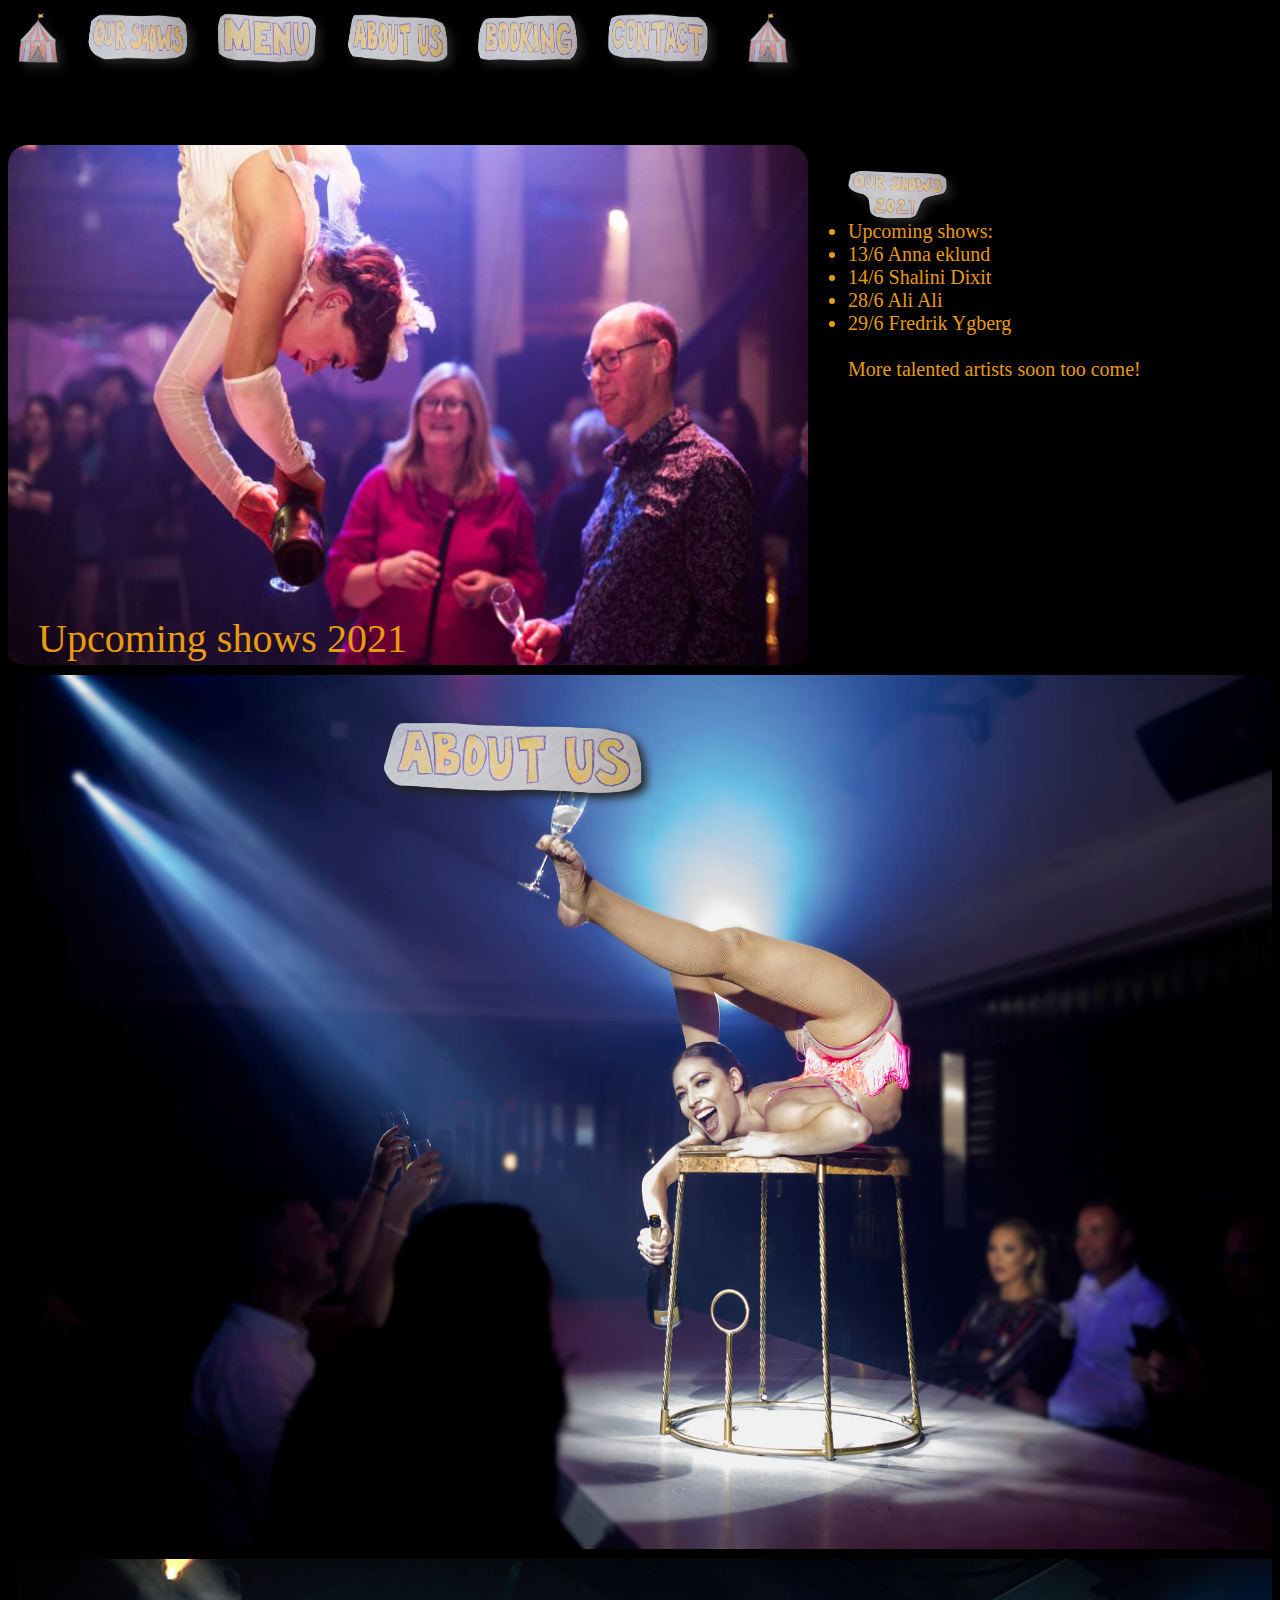
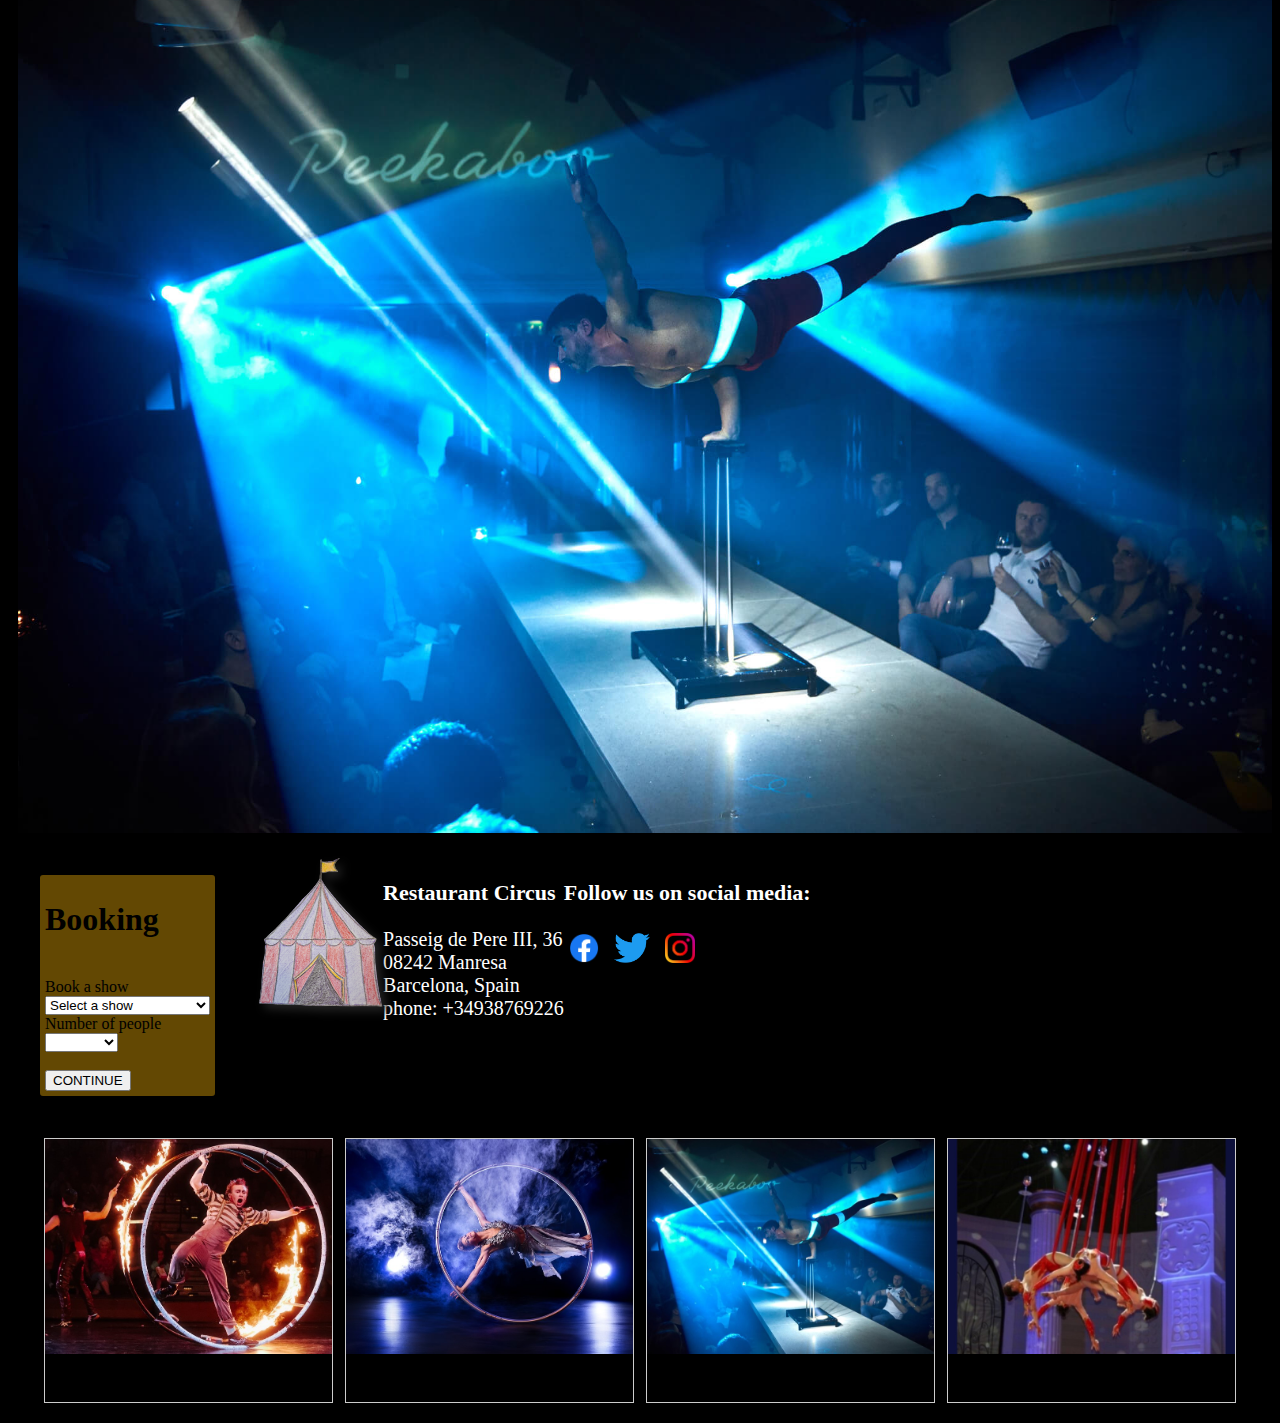
==== commit 85525b3b: "Latest fixes" ====
--- a/index.html
+++ b/index.html
@@ -22,14 +22,14 @@
     </div>
    
 
-    <div class="container" id="topcont">
+    <div class="container " id="topcont">
         <div class="row">
             <div class="col-lx col-">
-                <div id="ourshows">
+                <div id="ourshows" >
                     <div class="adtext " id="adtext">
                         <p>Upcoming shows 2021</p>
                     </div>
-                    <div id="fadeGallery" class="responsive">
+                    <div id="fadeGallery" class=>
                         <img src="./img/wine lady.jpg" class="active" />
                         <img src="./img/white drape lady.jpg" />
                         <img src="./img/girl on drape.jpg" />
@@ -49,7 +49,7 @@
             </div>   
         </div>
     </div>  <!-- end of topcont -->
-
+<a href=""></a>
     <div class="container" id="showtext">
         <!-- Placeholder for show texts -->
     </div> <!-- end of showtext -->
@@ -63,11 +63,11 @@
     <a name="aboutusanchor"></a>
     <div class="container" id="aboutuscont">
         <div id="aboutus" class="row">
-            <div id="abouttop" class="col-sm " >
-                <img class="about_button" id="aboutimg" src="./img/man on table.jpg" alt="">
+            <div id="abouttop" class="col-xl col-sm" >
+                <img class="about_button " id="aboutimg" src="./img/man on table.jpg" alt="">
                 <img  id="aboutimg2" class="img2 dropshadow about_button" src="./img/txt_img/about_us-transparant.png" alt="About Us">
             </div>
-            <div id="about" style="display:none;" class="col-sm ">
+            <div id="about" style="display:none;" class="col-4 col-4">
                 <h1>About Us</h1>
                 <p>
                     Restaurant Circus opened in May 2021 by a Ida Krone, a fantastic chef and former circus artist
@@ -81,7 +81,7 @@
                     
                 </p>
             </div>
-            <div class="col-" ><img id="about-ida" style="display:none;" src="./img/Friedländer.plakat.9.7.krone.jpg" alt="">
+            <div class=" col-3 col-" ><img id="about-ida" class=" .responsive"style="display:none;" src="./img/Friedländer.plakat.9.7.krone.jpg" alt="">
             
             </div>
         </div> <!-- end of about us -->
--- a/style/circus.css
+++ b/style/circus.css
@@ -33,20 +33,17 @@
   padding-left: 0px !important;
   width: 100%;
   height: 100%;
-  box-sizing: content-box;
+  
 }
 
 
 #navbar a {
   float: left;
   display: block;
-  /*color: #f2f2f2;
-  text-align: center;*/
+ 
   padding-right: 30px;
   padding-bottom: 12px;
   padding-top: 5px;
- /* text-decoration: none;
-  font-size: 17px;*/
 }
 
 #navbar a:hover {
@@ -75,17 +72,16 @@
   width: 100%;
 }
 
-#ourshows{
-  width:800px; 
-  height:600px; 
-}
+
 
 #fadeGallery{
   overflow: hidden;
   padding-top: 70px;
   padding-left: 0px;
+ 
   width:800px; 
   height:600px; 
+  
 }
 
 #fadeGallery img{
@@ -130,13 +126,14 @@
 
 #aboutimg{
   padding-bottom: 10px; 
-  width:120%; 
+  width:100%; 
   height:100%;
   
 }
 
 #about-ida {
-  height:45%;
+  height:50%;
+  width: 90%;
 }
 
 #topcont{
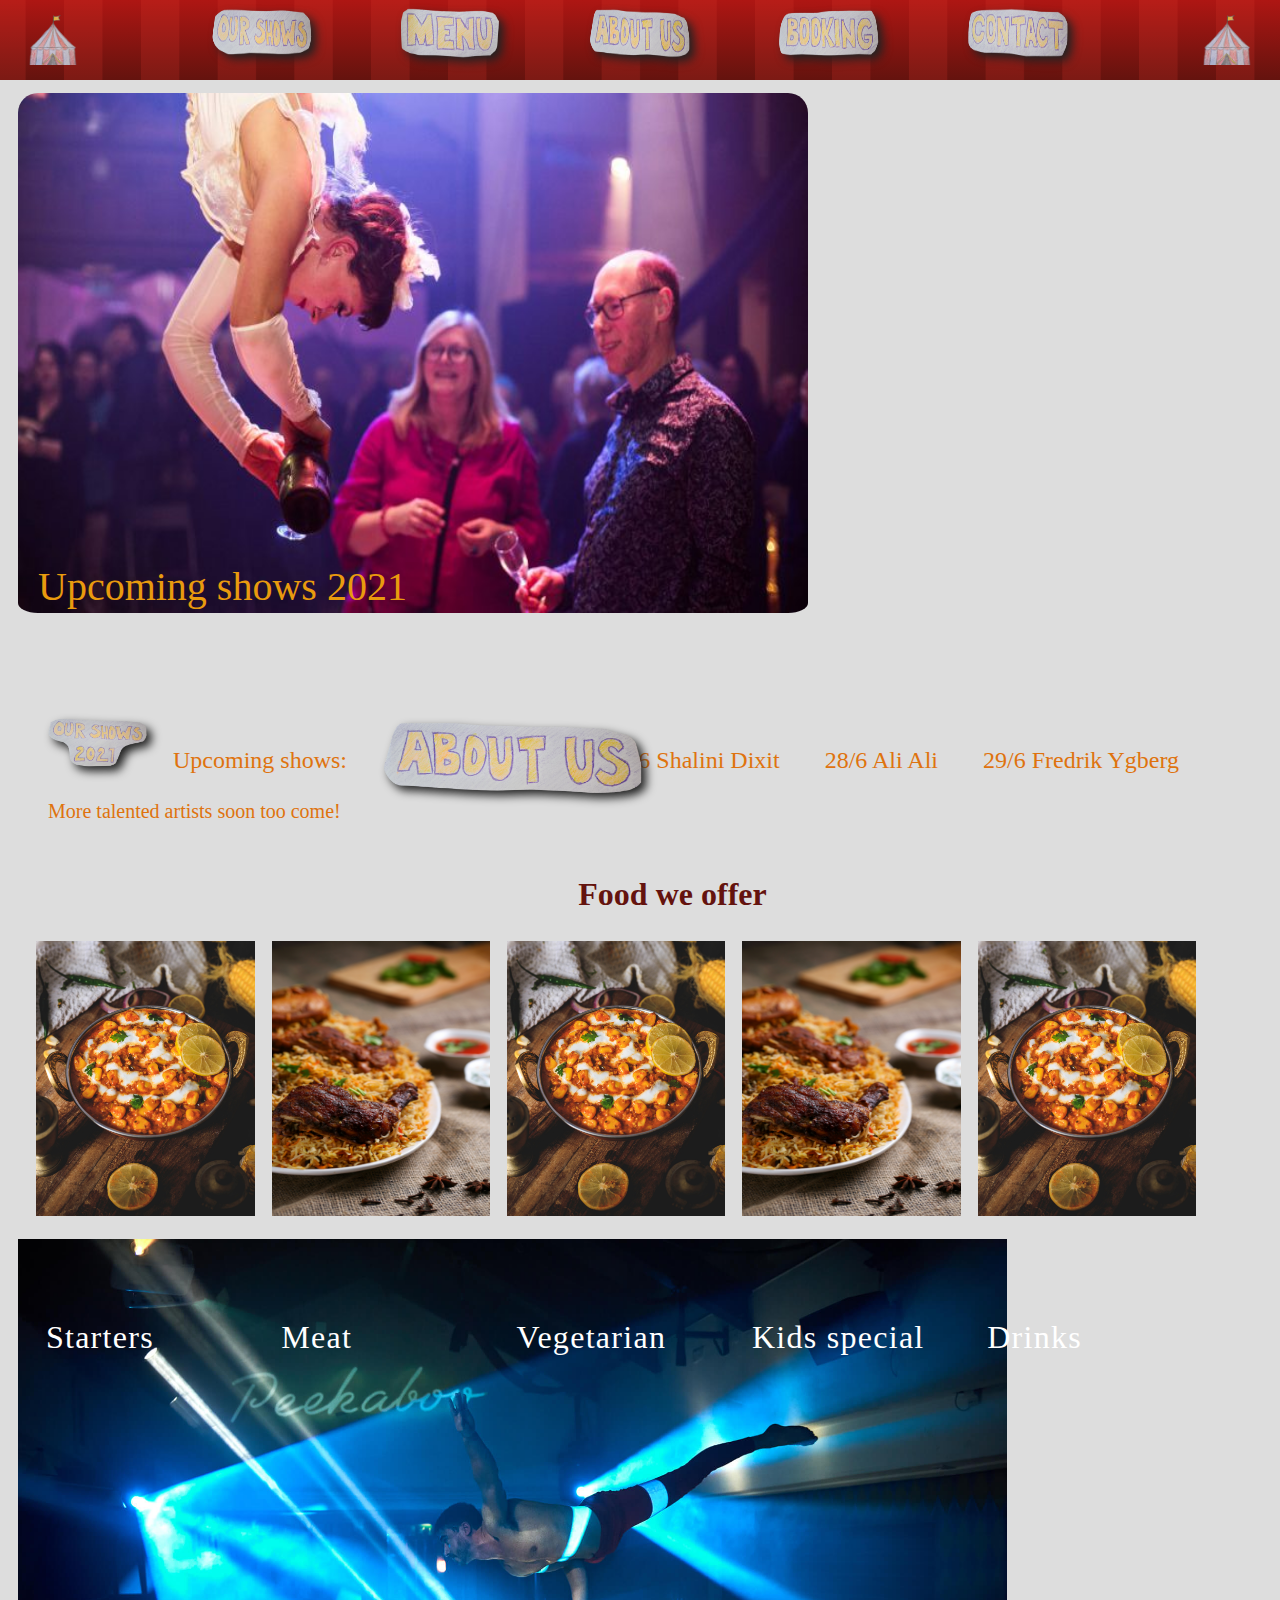
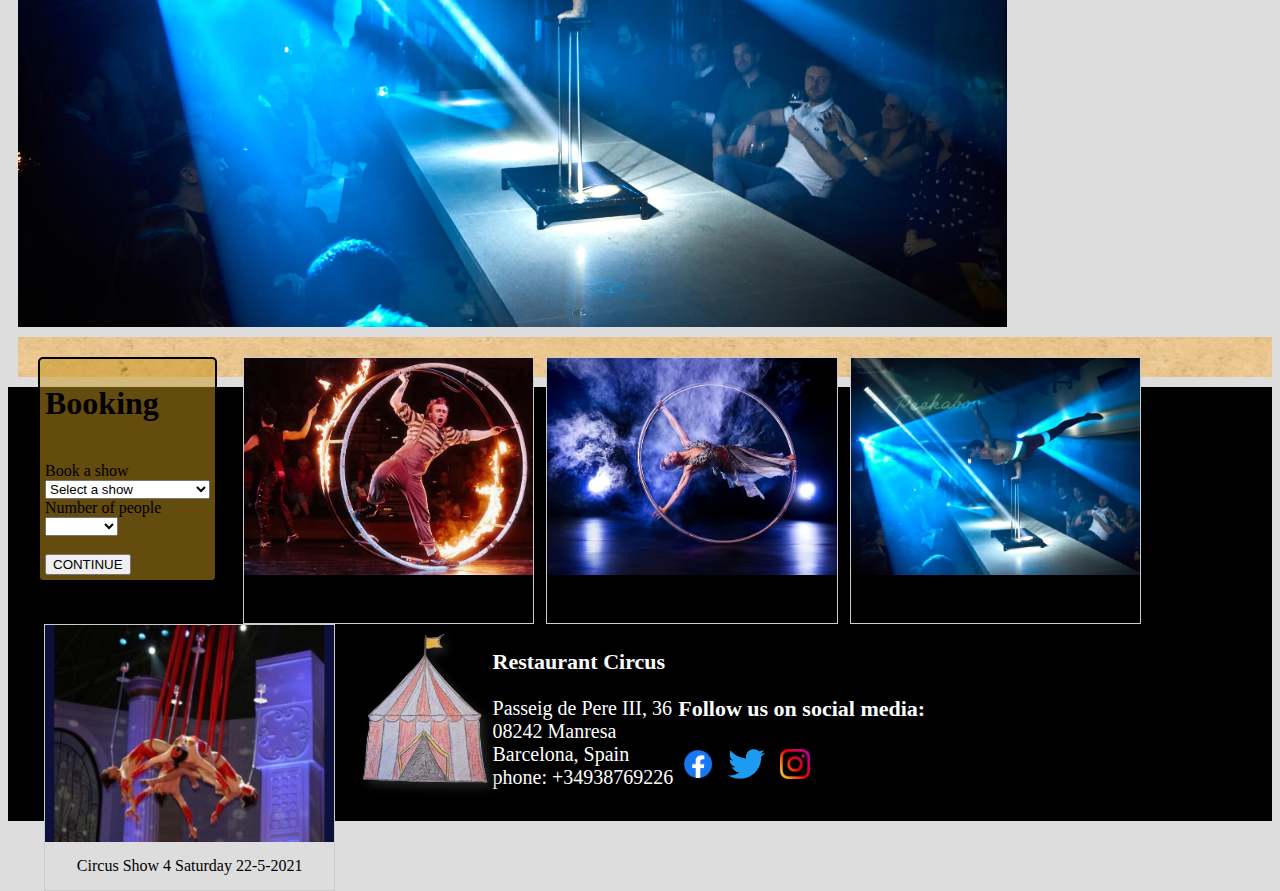
==== commit 787990ca: "bug fix" ====
--- a/index.html
+++ b/index.html
@@ -1,105 +1,216 @@
 <html>
+
 <head>
     <title>Restaurant Circus</title>
-    
-    <link rel="stylesheet" href="https://cdn.jsdelivr.net/npm/bootstrap@4.6.0/dist/css/bootstrap.min.css" integrity="sha384-B0vP5xmATw1+K9KRQjQERJvTumQW0nPEzvF6L/Z6nronJ3oUOFUFpCjEUQouq2+l" crossorigin="anonymous">
+
+    <link rel="stylesheet" href="https://cdn.jsdelivr.net/npm/bootstrap@4.6.0/dist/css/bootstrap.min.css"
+        integrity="sha384-B0vP5xmATw1+K9KRQjQERJvTumQW0nPEzvF6L/Z6nronJ3oUOFUFpCjEUQouq2+l" crossorigin="anonymous">
+    <link rel="stylesheet" href="./style/order.css">
     <link rel="stylesheet" href="./style/circus.css">
+
 </head>
-<body >
-    
+
+<body>
+
+    <header class="header background-pattern__wrapper">
+        <div class="background-pattern">
+            <div class="wrapper-content header__flex">
+                <div class="header__logo-wrapper logo_small">
+                    <button class="button">
+                        <span class="header__logo" aria-label="Home"></span>
+                    </button>
+                </div>
+        
+                <div class="nav__wrapper">
+                    <ul class="nav__links">
+                        
+                        <li><a href="#top"><img class='navimg dropshadow' src="./img/txt_img/our_shows-transparant.png"
+                                    alt=""></a></li>
+                        <li><a href="#menuanchor"><img class='navimg dropshadow'
+                                    src="./img/txt_img/menu-transparant.png" alt=""></a></li>
+                        <li><a href="#aboutusanchor"><img class='navimg dropshadow about_button'
+                                    src="./img/txt_img/about_us-transparant.png" alt=""></a></li>
+                        <li><a href="#bookinganchor" class="bmenu"><img class='navimg dropshadow'
+                                    src="./img/txt_img/booking-transparant.png" alt=""></a></li>
+                        <li><a href="#footeranchor"><img class='navimg dropshadow'
+                                    src="./img/txt_img/contact-transparant.png" alt=""></a></li>
+
+                    </ul>
+                </div>
+
+                <div class="header__logo-wrapper logo_small">
+                    <button class="button">
+                        <span class="header__logo" aria-label="Home"></span>
+                    </button>
+                </div>
+
+            </div>
+            <div id='callwaiter' role="alert">
+
+            </div>
+        </div>
+    </header>
+    <!--
     <a name="top"></a>
-   
-    <div class="background-pattern">
-        <div id="navbar" class=""> 
-            <a href="#top"><img class='navimg dropshadow logo' src="./img/txt_img/logotype-transparant.png" alt="" title="Restaurant Circus home"></a>
-            <a href="#top"><img class='navimg dropshadow' src="./img/txt_img/our_shows-transparant.png" alt=""></a>
-            <a href="#menuanchor"><img class='navimg dropshadow' src="./img/txt_img/menu-transparant.png" alt=""></a>
-            <a href="#aboutusanchor" ><img class='navimg dropshadow about_button' src="./img/txt_img/about_us-transparant.png" alt=""></a>
-            <a href="#bookinganchor" class="bmenu"><img class='navimg dropshadow' src="./img/txt_img/booking-transparant.png" alt=""></a>
-            <a href="#footeranchor"><img class='navimg dropshadow' src="./img/txt_img/contact-transparant.png" alt=""></a>
-            <a href="#top"><img class='navimg dropshadow logo' src="./img/txt_img/logotype-transparant.png" alt=""></a>
-        </div>
-    </div>
-   
-
-    <div class="container " id="topcont">
+    <div id="navbar"> 
+        <a href="#top"><img class='navimg dropshadow logo' src="./img/txt_img/logotype-transparant.png" alt="" title="Restaurant Circus home"></a>
+        <a href="#top"><img class='navimg dropshadow' src="./img/txt_img/our_shows-transparant.png" alt=""></a>
+        <a href="#menuanchor"><img class='navimg dropshadow' src="./img/txt_img/menu-transparant.png" alt=""></a>
+        <a href="#aboutusanchor" ><img class='navimg dropshadow about_button' src="./img/txt_img/about_us-transparant.png" alt=""></a>
+        <a href="#bookinganchor" class="bmenu"><img class='navimg dropshadow' src="./img/txt_img/booking-transparant.png" alt=""></a>
+        <a href="#footeranchor"><img class='navimg dropshadow' src="./img/txt_img/contact-transparant.png" alt=""></a>
+        <a href="#top"><img class='navimg dropshadow logo' src="./img/txt_img/logotype-transparant.png" alt=""></a>
+    </div>-->
+
+    <div class="container" id="topcont">
         <div class="row">
-            <div class="col-lx col-">
-                <div id="ourshows" >
+            <div class="col-">
+                <div id="ourshows">
                     <div class="adtext " id="adtext">
                         <p>Upcoming shows 2021</p>
                     </div>
-                    <div id="fadeGallery" class=>
+                    <div id="fadeGallery">
                         <img src="./img/wine lady.jpg" class="active" />
                         <img src="./img/white drape lady.jpg" />
                         <img src="./img/girl on drape.jpg" />
-                    </div> 
-                </div> 
-            </div>
-            <div class="col-3 col-2">
+                    </div>
+                </div>
+            </div>
+            <div class="col-sm">
                 <ul id="showlist">
                     <img class='navimg dropshadow' src="./img/txt_img/our_shows_2021-transparant.png" alt="">
                     <li>Upcoming shows: </li>
                     <li title="Anna Eklund also known as the queen of the slackline">13/6 Anna eklund</li>
-                    <li title='The wonder woman of the trapeze' >14/6 Shalini Dixit</li>
-                    <li title='Acrobat extraordinaire ' >28/6 Ali Ali</li>
-                    <li title='Skateboard balance artist '  >29/6 Fredrik Ygberg</li><br>
+                    <li title='The wonder woman of the trapeze'>14/6 Shalini Dixit</li>
+                    <li title='Acrobat extraordinaire '>28/6 Ali Ali</li>
+                    <li title='Skateboard balance artist '>29/6 Fredrik Ygberg</li><br>
                     More talented artists soon too come!
-                </ul> 
-            </div>   
-        </div>
-    </div>  <!-- end of topcont -->
-<a href=""></a>
+                </ul>
+            </div>
+        </div>
+    </div> <!-- end of topcont -->
+
     <div class="container" id="showtext">
         <!-- Placeholder for show texts -->
     </div> <!-- end of showtext -->
-    
+
     <a name="menuanchor"></a>
     <div id="menu">
-        <img src="./img/lady on table.jpg" alt="">
-        
+        <div >
+
+
+            <div class="food_menu_images_wrapper">
+                <div class="menu_heading menu_heading_color" >
+                    <h1>Food we offer</h1>
+                </div>
+                <a href="#starter_section" onclick="show_menu()">
+                    <div class="food_menu_wrapper">
+                        <img src="./img/veg.jpg" alt="" class="food_menu_images">
+                        <span class="food_menu_title">Starters</span>
+                    </div>
+                </a>
+                <a href="#meat_section" onclick="show_menu()">
+                    <div class="food_menu_wrapper">
+                        <img src="./img/meat.jpg" alt="" class="food_menu_images">
+                        <span class="food_menu_title">Meat</span>
+                    </div>
+                </a>
+                <a href="#veg_section" onclick="show_menu()">
+                    <div class="food_menu_wrapper">
+                        <img src="./img/veg.jpg" alt="" class="food_menu_images">
+                        <span class="food_menu_title">Vegetarian</span>
+                    </div>
+                </a>
+                <a href="#kid_section" onclick="show_menu()">
+                    <div class="food_menu_wrapper">
+                        <img src="./img/meat.jpg" alt="" class="food_menu_images">
+                        <span class="food_menu_title">Kids special</span>
+                    </div>
+                </a>
+
+                <a href="#drink_section" onclick="show_menu()">
+                    <div class="food_menu_wrapper">
+                        <img src="./img/veg.jpg" alt="" class="food_menu_images">
+                        <span class="food_menu_title">Drinks</span>
+                    </div>
+                </a>
+
+            </div>
+
+
+            <div class="menu_wrapper hide" id="menu_section">
+                <div class="menu_heading menu_heading_color" onclick="show_hide_toggle()">
+                    <h1>Menu</h1>
+                </div>
+
+                <div class="menu_subheading" id="starter_section">
+                    <h3>Starters</h3>
+                </div>
+                <div class="sub_menu_wrapper" id="starter"> </div>
+
+
+                <div class="menu_subheading" id="meat_section">
+                    <h3>Meat</h3>
+                </div>
+                <div class="sub_menu_wrapper" id="meat"> </div>
+
+                <div class="menu_subheading" id="veg_section">
+                    <h3>Vegetarian</h3>
+                </div>
+                <div class="sub_menu_wrapper" id="veg"> </div>
+
+                <div class="menu_subheading" id="kid_section">
+                    <h3>Kids special</h3>
+                </div>
+                <div class="sub_menu_wrapper" id="kid"> </div>
+
+                <div class="menu_subheading" id="drink_section">
+                    <h3>Drinks</h3>
+                </div>
+                <div class="sub_menu_wrapper" id="drink"> </div>
+
+            </div>
+
+        </div>
     </div> <!-- end of menu -->
 
     <a name="aboutusanchor"></a>
-    <div class="container" id="aboutuscont">
-        <div id="aboutus" class="row">
-            <div id="abouttop" class="col-xl col-sm" >
-                <img class="about_button " id="aboutimg" src="./img/man on table.jpg" alt="">
-                <img  id="aboutimg2" class="img2 dropshadow about_button" src="./img/txt_img/about_us-transparant.png" alt="About Us">
-            </div>
-            <div id="about" style="display:none;" class="col-4 col-4">
-                <h1>About Us</h1>
-                <p>
-                    Restaurant Circus opened in May 2021 by a Ida Krone, a fantastic chef and former circus artist
-                    and animal trainer with a burning interest to promote the circus arts. To get the absolute 
-                    best of the two worlds we offer exciting and whimsical shows with top artists performing 
-                    both traditional circus acts as well as contemporary acts. <br>
-                    This is combined with the best foods and drinks to guarantee you a fantastical evening!
-                </p>
-                <p>
-                    <h2>Come, let us entertain you!</h2>
-                    
-                </p>
-            </div>
-            <div class=" col-3 col-" ><img id="about-ida" class=" .responsive"style="display:none;" src="./img/Friedländer.plakat.9.7.krone.jpg" alt="">
-            
-            </div>
-        </div> <!-- end of about us -->
-    </div>
+    <div id="aboutus" class="row">
+        <div class="col-sm">
+            <img class="about_button" id="aboutimg" src="./img/man on table.jpg" alt="">
+            <img class="img2 dropshadow about_button" src="./img/txt_img/about_us-transparant.png" alt="About Us">
+        </div>
+        <div id="about" style="display:none;" class="col-">
+            <h1>About Us</h1>
+            <p>
+                Restaurant Circus opened in May 2021 by a Ida Krone, a fantastic chef and former circus artist
+                and animal trainer with a burning interest to promote the circus arts. To get the absolute
+                best of the two worlds we offer exciting and whimsical shows with top artists performing
+                both traditional circus acts as well as contemporary acts. <br>
+                This is combined with the best foods and drinks to guarantee you a fantastical evening!
+            </p>
+            <p>
+            <h2>Come, let us entertain you!</h2>
+            <img id="about-ida" src="./img/Friedländer.plakat.9.7.krone.jpg" alt="">
+            </p>
+        </div>
+    </div> <!-- end of about us -->
+
     <a name="bookinganchor"></a>
-    <!--Booking-->  
-    <div id="bookingdiv" class="row" class="container" style="background-image: url('./img/background.png');">
-            <div id="Booking" class="col-">     
+    <!--Booking-->
+    <div id="bookingdiv" class="container bookingbackground">
+        <div class="row" style="background-image: url('./img/background.png');">
+            <div id="Booking" class="col-">
                 <h1>Booking</h1>
-                <br/>      
+                <br />
                 <label>Book a show</label><br>
                 <select id="mySelect1" onchange="s()">
                     <option selected disabled>Select a show</option>
                     <option>Circus Show 1 Friday </option>
                     <option>Circus Show 2 Saturday</option>
                     <option>Circus Show 3 Friday </option>
-                    <option>Circus Show 4 Saturday</option>               
-                </select><br>  
+                    <option>Circus Show 4 Saturday</option>
+                </select><br>
                 <label>Number of people</label><br>
                 <select id="mySelect2">
                     <option selected disabled></option>
@@ -107,35 +218,35 @@
                     <option>3 guests</option>
                     <option>4 guests</option>
                     <option>5 guests</option>
-                    <option>6 guests</option>             
+                    <option>6 guests</option>
                 </select><br><br>
                 <button onclick="v()">CONTINUE</button>
-            </div>  <!-- end Booking -->
+            </div> <!-- end Booking -->
 
             <!-- Gallery Show -->
             <div class="paddedrow col-sm">
                 <div class="responsive">
                     <div class="gallery">
                         <a target="_blank" href="./img/1.jfif">
-                            <img class="galleryimg" src="./img/1.jfif" alt="Show 1">
+                            <img class="galleryimg" src="./img/1.jfif" alt="Cinque Terre">
                         </a>
                         <div class="desc" id='1'>Circus Show 1 Friday 14-5-2021</div>
                     </div>
                 </div>
-    
+
                 <div class="responsive">
                     <div class="gallery">
                         <a target="_blank" href="./img/2.jpeg">
-                            <img class="galleryimg" src="./img/2.jpeg" alt="Show 2">
+                            <img class="galleryimg" src="./img/2.jpeg" alt="Cinque Terre">
                         </a>
                         <div class="desc" id='2'>Circus Show 2 Saturday 15-5-2021</div>
                     </div>
                 </div>
-    
+
                 <div class="responsive">
                     <div class="gallery">
                         <a target="_blank" href="./img/3.jpg">
-                            <img class="galleryimg" src="./img/3.jpg" alt="Show 3">
+                            <img class="galleryimg" src="./img/3.jpg" alt="Cinque Terre">
                         </a>
                         <div class="desc" id='3'>Circus Show 3 Friday 21-5-2021</div>
                     </div>
@@ -144,28 +255,38 @@
                 <div class="responsive">
                     <div class="gallery">
                         <a target="_blank" href="./img/4.jpeg">
-                            <img class="galleryimg" src="./img/4.jpeg" alt="Show 4">
+                            <img class="galleryimg" src="./img/4.jpeg" alt="Cinque Terre">
                         </a>
                         <div class="desc" id='4'>Circus Show 4 Saturday 22-5-2021</div>
                     </div>
                 </div>
             </div>
 
-            <!--BOOKING ENQUIRY-->            
-            <div id="BookingEnquiry" style="visibility: hidden; text-align: center;">
-                <form  enctype="text/plain" name="myForm" method="post">
-                    <h4>MAKE A BOOKING ENQUIRY</h4>                    
-                    <input type="email" name="email" placeholder="Enter your email *" required>                 
-                    <input type="text" name="Company Name" placeholder="Company Name">                                        
-                    <input type="text" name="First Name"  placeholder="First Name *" required>                                       
-                    <input type="text" name="Last Name"  placeholder="Last Name *" required>                    
-                    <input type="tel" name="phonenumber" min="6" max="15"  placeholder="Mobile Number *" required>                  
-                    <textarea name="comments" cols="20" rows="4"  placeholder="Special Requests"></textarea>
-                    <br> 
-                    <input type="submit">                       
-                </form>
-            </div>            
-    </div> <!-- end bookingdiv row -->  
+            <!--BOOKING ENQUIRY-->
+            <center>
+                <!-- center is a decrepated tag, must be replaced with css -->
+                <div id="BookingEnquiry" style="visibility: hidden;">
+                    <form enctype="text/plain">
+                        <h3>MAKE A BOOKING ENQUIRY</h3>
+                        <label for="email">Enter your email *</label><br>
+                        <input type="email" name="email"><br>
+                        <label for="text">Company Name</label><br>
+                        <input type="text" name="Company Name"><br>
+                        <label for="text">First Name *</label><br>
+                        <input type="text" name="First Name"><br>
+                        <label for="text">Last Name *</label><br>
+                        <input type="text" name="Last Name"><br>
+                        <label for="tel">Mobile Number *</label><br>
+                        <input type="tel" name="phonenumber" min="6" max="15"><br>
+                        <label for="textarea">Special Requests</label><br>
+                        <textarea name="comments" cols="20" rows="4" style='width: 300px;'></textarea>
+                        <br>
+                        <button onclick="h()">Submit</button>
+                    </form>
+                </div>
+            </center>
+        </div> <!-- end bookingdiv row -->
+    </div> <!-- End bookingdiv container-->
 
     <a name="footeranchor"></a>
     <footer>
@@ -173,41 +294,43 @@
             <div class="row">
                 <div class="col-sm">
                     <a href="#top">
-                        <img class="logotype dropshadow" src="./img/txt_img/logotype-transparant.png" alt="Restaurant Circus">
+                        <img class="logotype dropshadow" src="./img/txt_img/logotype-transparant.png"
+                            alt="Restaurant Circus">
                     </a>
                 </div>
                 <div class="col-sm">
                     <p class="heading"> Restaurant Circus</p>
-                    <p> 
+                    <p>
                         Passeig de Pere III, 36 <br>
                         08242 Manresa <br>
                         Barcelona, Spain <br>
                         phone: +34938769226 <br>
                     </p>
                 </div>
-            
+
                 <div class="col-sm">
-                    <p class="heading">Follow us on social media: </p> 
+                    <p class="heading">Follow us on social media: </p>
                     <p>
                         <a href="https://facebook.com">
-                        <img class="social" src="./img/f_logo_RGB-Blue_58.png" alt="Facebook"></a>
+                            <img class="social" src="./img/f_logo_RGB-Blue_58.png" alt="Facebook"></a>
                         <a href="https://twitter.com">
-                        <img class="social" src="./img/2021 Twitter logo - blue.png" alt="Twitter"></a>
+                            <img class="social" src="./img/2021 Twitter logo - blue.png" alt="Twitter"></a>
                         <a href="https://instagram.com">
-                        <img class="social" src="./img/Instagram_Glyph_Gradient_RGB.png" alt="Instagram"></a>
+                            <img class="social" src="./img/Instagram_Glyph_Gradient_RGB.png" alt="Instagram"></a>
                     </p>
                 </div>
-            
+
                 <div id="map" class="dropshadow col-">
-                    <iframe src="https://www.google.com/maps/embed?pb=!1m18!1m12!1m3!1d2977.661393188184!2d1.821665316226076!3d41.72782497923457!2m3!1f0!2f0!3f0!3m2!1i1024!2i768!4f13.1!3m3!1m2!1s0x12a4580d17198c37%3A0xc077e214328b5847!2sRestaurant%20Circus!5e0!3m2!1ssv!2sse!4v1620205427652!5m2!1ssv!2sse" 
-                    style="border:0;" allowfullscreen="" loading="lazy"></iframe>
-                </div>
-            </div>
-        </div>
-    
+                    <iframe
+                        src="https://www.google.com/maps/embed?pb=!1m18!1m12!1m3!1d2977.661393188184!2d1.821665316226076!3d41.72782497923457!2m3!1f0!2f0!3f0!3m2!1i1024!2i768!4f13.1!3m3!1m2!1s0x12a4580d17198c37%3A0xc077e214328b5847!2sRestaurant%20Circus!5e0!3m2!1ssv!2sse!4v1620205427652!5m2!1ssv!2sse"
+                        style="border:0;" allowfullscreen="" loading="lazy"></iframe>
+                </div>
+            </div>
+        </div>
+
     </footer>
 
-    <script src="https://ajax.googleapis.com/ajax/libs/jquery/3.5.1/jquery.min.js"></script>   
+    <script src="https://ajax.googleapis.com/ajax/libs/jquery/3.5.1/jquery.min.js"></script>
     <script src="./script/circus.js"></script>
     <script src="./script/booking.js"></script>
 
--- a/style/order.css
+++ b/style/order.css
@@ -0,0 +1,391 @@
+.header {
+    position: fixed;
+    top: 0;
+    left: 0;
+    width: 100%;
+    z-index: 10;
+    height: 5rem;
+}
+.background-pattern__wrapper {
+    background: #AE1613;
+    /*background: -webkit-gradient(linear, left top, left bottom, from(#AE1613), to(#64130E));*/
+    background: linear-gradient(to bottom, #AE1613, #64130E 100%);
+}
+
+.body_wrapper {
+    background-color: #000;
+    color: #fff;
+    font-family: "Brandon", "Helvetica", "Arial", sans-serif;
+    font-size: 1rem;
+    letter-spacing: 0.04em;
+    line-height: 1.5;
+}
+
+.background-pattern {
+    background: url(../img/pattern.png);
+    background-size: 6vw;
+    background-position: center center;
+}
+
+.wrapper-content, .nav {
+    /*padding: 0 5vw;
+    max-width: 1200px;
+    margin: 0 auto;*/
+    width: 100%;
+}
+
+.header__flex {
+    display: -webkit-box;
+    display: -ms-flexbox;
+    display: flex;
+    -webkit-box-align: center;
+    -ms-flex-align: center;
+    align-items: center;
+    width: 100%;
+    height: 5rem;
+    display: flex;
+    -webkit-box-pack: center;
+    -ms-flex-pack: center;
+    justify-content: center;
+    width: 100%;
+}
+
+.header__logo-wrapper {
+    width: 20%;
+    text-align: center;
+    -webkit-box-pack: center;
+    -ms-flex-pack: center;
+    justify-content: center;
+    display: -webkit-box;
+    display: -ms-flexbox;
+    display: flex;
+    position: relative;
+    z-index: 3;
+    min-width: 50px;
+    min-height: 50px;
+}
+.logo_small{
+ width:10%;
+}
+
+.button {
+   
+    -webkit-appearance: none;
+    border: none;
+    color: #fff;
+    display: inline-block;
+    cursor: pointer;
+    font-size: 1rem;
+    letter-spacing: 0.04em;
+    background: transparent;
+    padding: 0;
+}
+
+.btn_logo{
+    background: #AE1613;
+}
+
+.header__logo {
+    display: block;
+    background-image: url(../img/txt_img/logotype-transparant.png);
+    background-size: 100%;
+    background-repeat: no-repeat;
+    width: 50px;
+    height: 50px;
+}
+
+.help__logo {
+    display: block;
+    background-image: url(../img/txt_img/help_button-transparant.png);
+    background-size: 100%;
+    background-repeat: no-repeat;
+    width: 50px;
+    height: 50px;
+}
+
+.cart__logo {
+    display: block;
+    background-image: url(../img/cart.png);
+    background-size: 100%;
+    background-repeat: no-repeat;
+    width: 50px;
+    height: 50px;
+    position: relative;
+}
+
+
+.nav__wrapper {
+    background: none;
+    -webkit-box-orient: horizontal;
+    -webkit-box-direction: normal;
+    -ms-flex-direction: row;
+    flex-direction: row;
+    width: 100%;
+    position: static;
+    top: auto;
+    height: auto;
+    opacity: 1;
+    -webkit-transform: none;
+    transform: none;
+}
+
+.nav ul {
+    list-style-type: none;
+    padding: 0;
+}
+
+.nav__links {
+    width: 100%;
+    display: -webkit-box;
+    display: -ms-flexbox;
+    display: flex;
+    -webkit-box-align: center;
+    -ms-flex-align: center;
+    align-items: center;
+    text-align: center;
+    -webkit-box-pack: end;
+    -ms-flex-pack: end;
+    justify-content: center;
+}
+
+
+.nav__links li a {
+    text-decoration: none;
+    font-size: 1rem;
+    color: #fff;
+}
+
+.nav__wrapper ul {
+    display: block;
+    list-style-type: disc;
+    margin-block-start: 1em;
+    margin-block-end: 1em;
+    margin-inline-start: 0px;
+    margin-inline-end: 0px;
+    padding-inline-start: 0px;
+}
+
+.nav__links li{
+    display: inline-block;
+    margin-bottom: 0;
+    margin: 0 calc(28px * 0.8);
+    padding:0;
+}
+
+a {
+
+    cursor: pointer;
+}
+
+.help{
+    display: block;
+    padding-top: 1vw;
+    color: #fff;
+}
+
+.banner-heading {
+    color: #fff;
+    text-align: center;
+    padding: calc(7px * 1.4) 14px 7px;
+    padding-top: 3rem;
+    
+}
+
+.heading-small{
+    font-size: 1rem;
+
+}
+
+.main_wrapper {
+    padding-top: 4rem;
+}
+
+.food_menu_images_wrapper{
+    padding:1%;
+    width:110%;
+}
+.food_menu_wrapper{
+    display: inline;
+    position: relative;
+}
+
+.food_menu_images{
+    background-size: 100%;
+    background-repeat: no-repeat;
+    width: 18%;
+    height: 18rem;
+    padding: 0.5%;
+    cursor: pointer;
+    
+}
+
+
+.food_menu_title{
+    color: #fff;
+    font-size: 2rem;
+    letter-spacing: 0.04em;
+    background: transparent;
+    position: absolute;
+    bottom: -130px;
+    left: 16px;
+
+}
+
+.menu_wrapper{
+    padding: 1%;
+
+}
+
+.menu_heading{
+    
+    color: #64130E;
+    text-align: center;
+    background-color: #fff;
+}
+
+.menu_subheading{
+    text-align: center;
+
+}
+
+.sub_menu_wrapper{
+    padding-inline-start: 5%;
+    padding-inline-end:5%;
+}
+
+.sub_menu_item_wrapper{
+    width:100%;
+    position: relative;
+    text-align: center;
+    display: flex;
+    padding-block: 2rem;
+}
+
+.sub_menu_item_img{
+    background-image: url(../img/samosas.jpeg);
+    background-size: 100%;
+    background-repeat: no-repeat;
+    width: 30%;
+  
+}
+
+.sub_menu_item_details_wrapper{
+    padding:1% 2% ;
+    width: 70%;
+   
+}
+
+.sub_menu_name_price_wrapper{
+    text-align: left;
+}
+
+.sub_menu_item_name{
+    display: inline;
+    font-size: 2rem;
+}
+.sub_menu_item_desc{
+    width:80%;
+    text-align: left;
+
+}
+.sub_menu_item_price{
+    display: inline;
+    float: right;
+}
+.sub_menu_item_qty_wrapper{
+display: flex;
+padding-top: 1rem;
+}
+.plus{
+    display: block;
+    background-image: url(../img/plus.png);
+    background-size: 100%;
+    background-repeat: no-repeat;
+    width: 30px;
+    height: 30px;
+}
+.minus{
+    display: block;
+    background-image: url(../img/minus.png);
+    background-size: 100%;
+    background-repeat: no-repeat;
+    width: 30px;
+    height: 30px;
+}
+.qty{
+    font-size: 1.5rem;
+    padding: 0 2rem;
+}
+
+.sub_menu_item_ingredients{
+    min-height: 4.4rem;
+}
+
+.form-check {
+    text-align: left;
+}
+
+
+
+:target::before {
+    content: "";
+    display: block;
+    height: 5rem; /* fixed header height*/
+    margin: -5rem 0 0;  /*negative fixed header height */
+    
+  }
+  #menu_section.menu_heading::before{
+      background-color: black;
+  }
+
+/*
+  h2{
+      font-size: 1rem;
+  }*/
+
+  .cart_amt{
+    position: absolute;
+    top: -1.3rem;
+    right: -1.3rem;
+    font-size: 2rem;
+    width: 2rem;
+    text-align: left;
+  }
+
+  .place_order{
+    width: 100%;
+    justify-content: center;
+    -webkit-box-pack: center;
+    -ms-flex-pack: center;
+    display: -webkit-box;
+    display: -ms-flexbox;
+    
+  }
+
+  .place_order_text{
+    background-color: #64130E;
+    color: white;
+    font-size: 1.5rem;
+    -webkit-appearance: none;
+    border: none;
+    display: inline-block;
+    cursor: pointer;
+    letter-spacing: 0.04em;
+    border-radius: 12px;
+    padding: 0.2rem 0.5rem;
+  }
+  
+  .sub_menu_item_img_size{
+      min-width: 15rem;
+      max-height:12rem;
+      width: 15rem;
+      height: 12rem;
+  }
+
+  .menu_heading_color{
+      background-color: #ddd;
+  }
+
+  .hide{
+      display: none;
+  }--- a/style/circus.css
+++ b/style/circus.css
@@ -1,5 +1,5 @@
 body{
-  background-color: #000;
+  background-color: #ddd;
   z-index: 1;
 }
 
@@ -11,43 +11,26 @@
 }
 
 #navbar {
-  z-index: 10;
-  background: url(../img/pattern.png);
-  background-size: 6vw;
-  background-position: center center;
-  background: #AE1613;
-  background: linear-gradient(to bottom, #AE1613, #64130E 100%);
-  
+  overflow: hidden;
+  background-color: #ddd;
+  z-index: 2;
   transition: height 0.66s ease-out;
 }
-
-
-[class*="col-"] {
-  float: left;
-  
-}
-
-#aboutuscont{
-  overflow: hidden;
-  margin-left: 0px !important;
-  padding-left: 0px !important;
-  width: 100%;
-  height: 100%;
-  
-}
-
 
 #navbar a {
   float: left;
   display: block;
- 
+  /*color: #f2f2f2;
+  text-align: center;*/
   padding-right: 30px;
   padding-bottom: 12px;
   padding-top: 5px;
+ /* text-decoration: none;
+  font-size: 17px;*/
 }
 
 #navbar a:hover {
-  background-color: #64130E;
+  background-color: #ccc;
 }
 
 .navimg{
@@ -72,16 +55,17 @@
   width: 100%;
 }
 
-
+#ourshows{
+  width:800px; 
+  height:600px; 
+}
 
 #fadeGallery{
   overflow: hidden;
   padding-top: 70px;
-  padding-left: 0px;
- 
+  padding-left: 10px;
   width:800px; 
   height:600px; 
-  
 }
 
 #fadeGallery img{
@@ -96,7 +80,6 @@
 }
 
 #adtext{
-  z-index: 3;
   margin-top: 500px;
   margin-left: 30px;
   position: absolute;
@@ -106,44 +89,51 @@
 
 #menu{
   padding-left: 10px;
-  width: auto;
-  height: auto;
-}
-
+  width: 1200px;
+  /*height: 600px;*/
+}
+/*
 #menu img{
   padding-bottom: 10px;
   width:100%; 
   height:100%; 
-  
-}
+}*/
 
 #aboutus{
-  margin-right: 0;
-  padding-left: 10px; 
-  width:100%;
-  height:100%;
+  padding-left: 10px;
+  width:79%;
+  height:79%;
 }
 
 #aboutimg{
   padding-bottom: 10px; 
   width:100%; 
   height:100%;
-  
 }
 
 #about-ida {
-  height:50%;
-  width: 90%;
-}
+  height:45%;
+}
+
+#bookingdiv {
+  padding-left:10px;
+  width: 100%;
+}
+
+.bookingbackground {
+  /* didn't succeed when I put the background here for some reason... */
+  margin-bottom: 10px;
+}
+
 
 #topcont{
   margin: 0px;
+  padding-top: 15px;
 }
 
 #showlist{
-  background-color: #000;
   padding-top: 75px;
-  color: rgb(233, 155, 14);
+  color: rgb(223, 115, 14);
   font-size: 20px;
 }
 
@@ -162,12 +152,11 @@
   text-decoration: none;
   font-weight: bold;
   font-size: 20px;
-  color: rgb(233, 155, 14);
 }
 
   /*footer*/
 
-footer {    
+  footer {    
       background-color: black;
       display: block;
       font-family: Garamond, serif;
@@ -204,6 +193,10 @@
     padding: 10px;
   }
   
+  #callwaiter{
+      display: none;
+      z-index: 2;
+  }
   
   #showtext{ /* using display: none so toggle will show it on the first time*/
     display: none;
@@ -225,12 +218,9 @@
   width: 50%;
 }
 
-
 /*------ CSS for booking - start  ------*/
 
-#bookingdiv {   
-  margin:10px;
-}
+
  /*Gallery*/
   div.gallery {
     border: 1px solid #ccc;
@@ -258,13 +248,7 @@
 * {
     box-sizing: border-box;
   }
-/*   
-  .row::after {
-    content: "";
-    clear: both;
-    display: table;
-  } */
-
+  
 .responsive {
     padding: 0 6px;
     float: left;
@@ -276,9 +260,6 @@
       width: 49.99999%;
       margin: 6px 0;
     }
-
-
-
   }
   
 @media only screen and (max-width: 500px) {
@@ -302,33 +283,77 @@
 #Booking {
     padding: 5px; 
     float:left ;
-    background-color:rgba(197, 143, 6, 0.5);
+    background-color:rgb(199, 150, 28,0.5);
     margin: 20px;
     border: 2px solid;
     border-radius: 5px;
 }
+
+/* form  */
+
+form  input {
+    padding: 10px;
+    margin: 0;
+    width: 400px;
+    height: 39px;
+    }
+
+/* Makes responsive fields. Sets size and field alignment.
+input, select{
+    display: block;
+    margin-bottom: 20px;
+    margin-top: 10px;
+    width: 250px;
+    padding: 15px;
+    border-radius:5px;
+   
+    }*/
 /*---------BookingEnquiry---------*/
 
 #BookingEnquiry {
-  position:fixed;
-  z-index: 3;
-  width: 400;
-  height: 480;
-  border: 2px solid;
-  background-color: rgba(232, 227, 248, 0.698);
-  top:12%; 
-  left: 17%;
-  right:50%;
-  border-radius: 5%;  
-  display: block; 
-
-}
-
-/* form  */
-form input[placeholder],textarea { /* Selects all input with a target placeholder except input type="submit"*/
-    padding: 10px;
-    margin: 4px;
-    width: 300px;
-  
-    }
-
+    position:fixed;
+    width: 500;
+    height: 590;
+    border: 2px solid;
+    background-color: rgba(232, 227, 248, 0.9);
+    top:10%; 
+    left: 20%;
+    right:50%;
+    border-radius: 5%;  
+    display: block; 
+}
+
+/* BookingPage */
+#BookingPage {
+  height: 75%;
+} 
+
+
+/*ul{
+    margin: 0px;
+    Padding: 0px;
+    list-style: none;
+    background-color:#000;
+    
+    
+}*/
+li{
+    
+    display: inline-block;
+    padding: 20px;
+    font-size: 24px;
+       
+    line-height: 40px;
+    
+
+}
+li a {
+    display: inline;
+    padding: 20px;
+    
+  }
+
+a{
+    text-decoration: none;
+    color: #f8f1f1;
+}
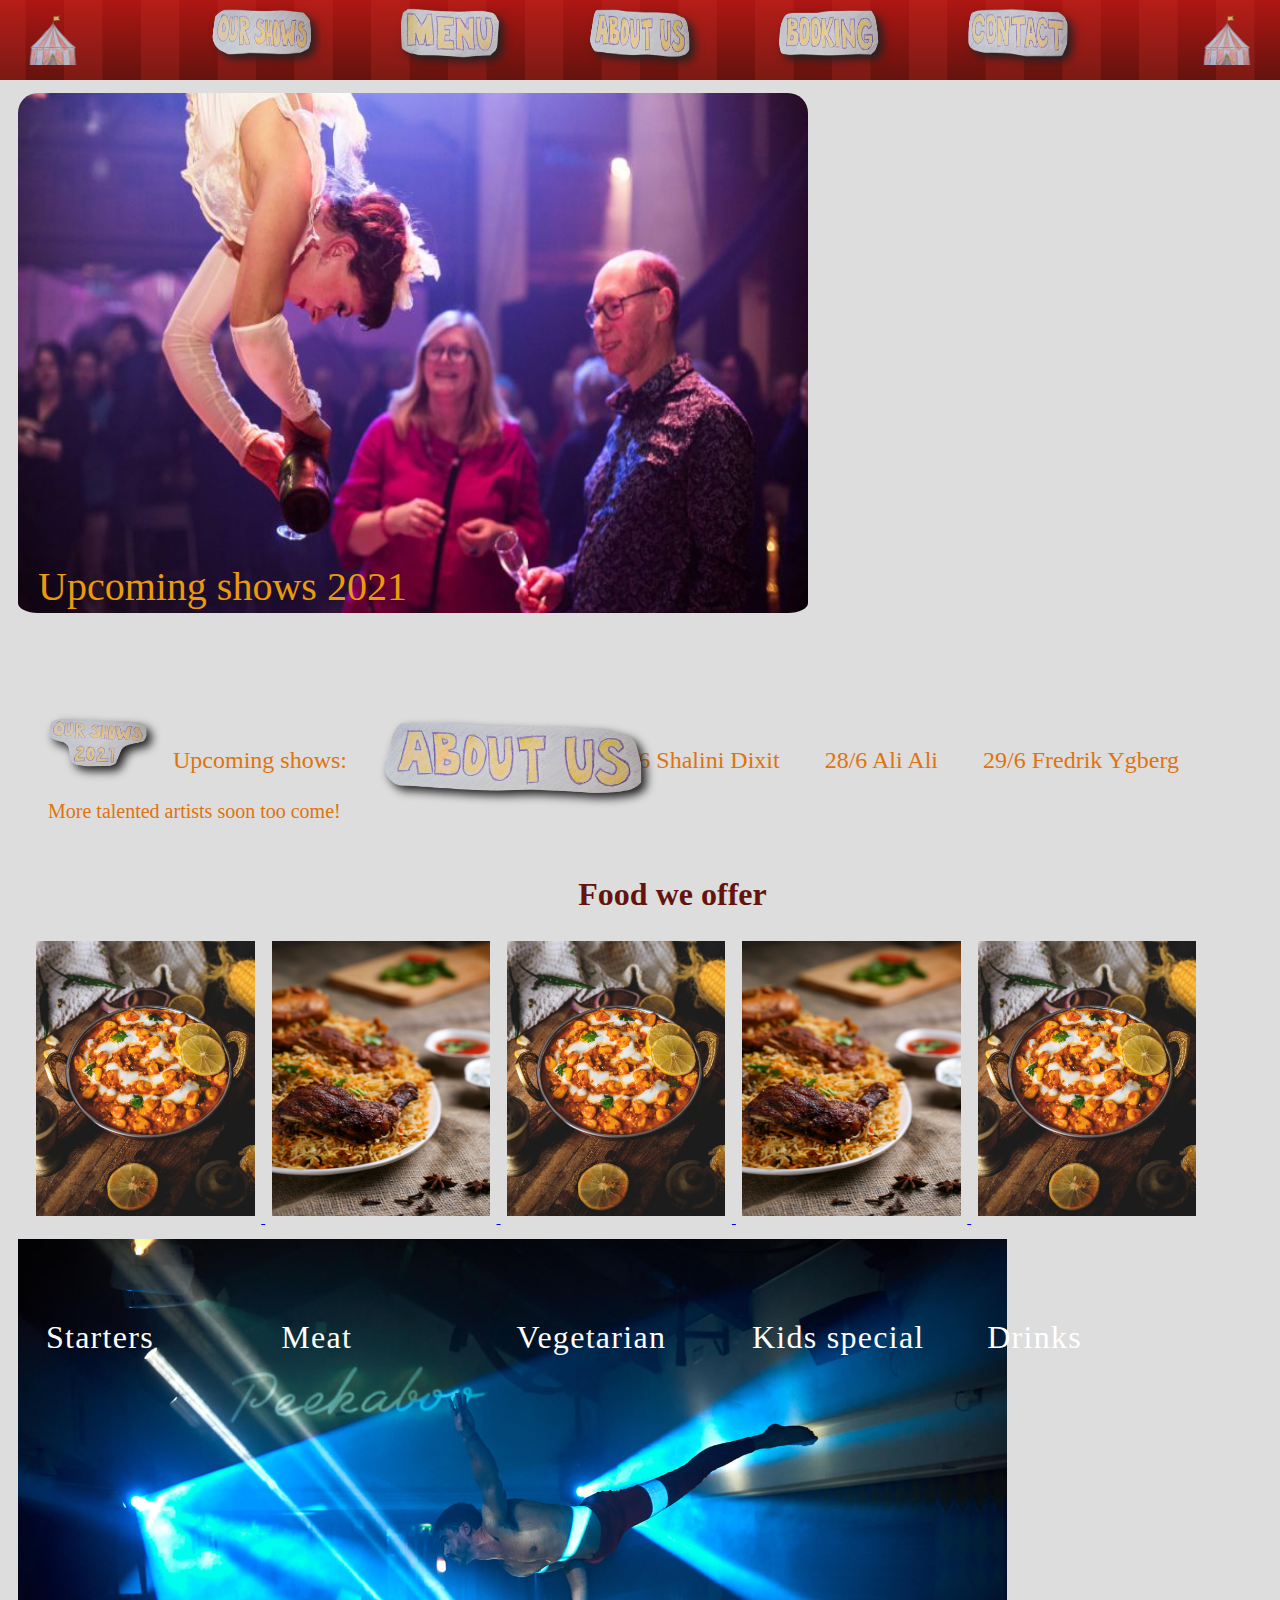
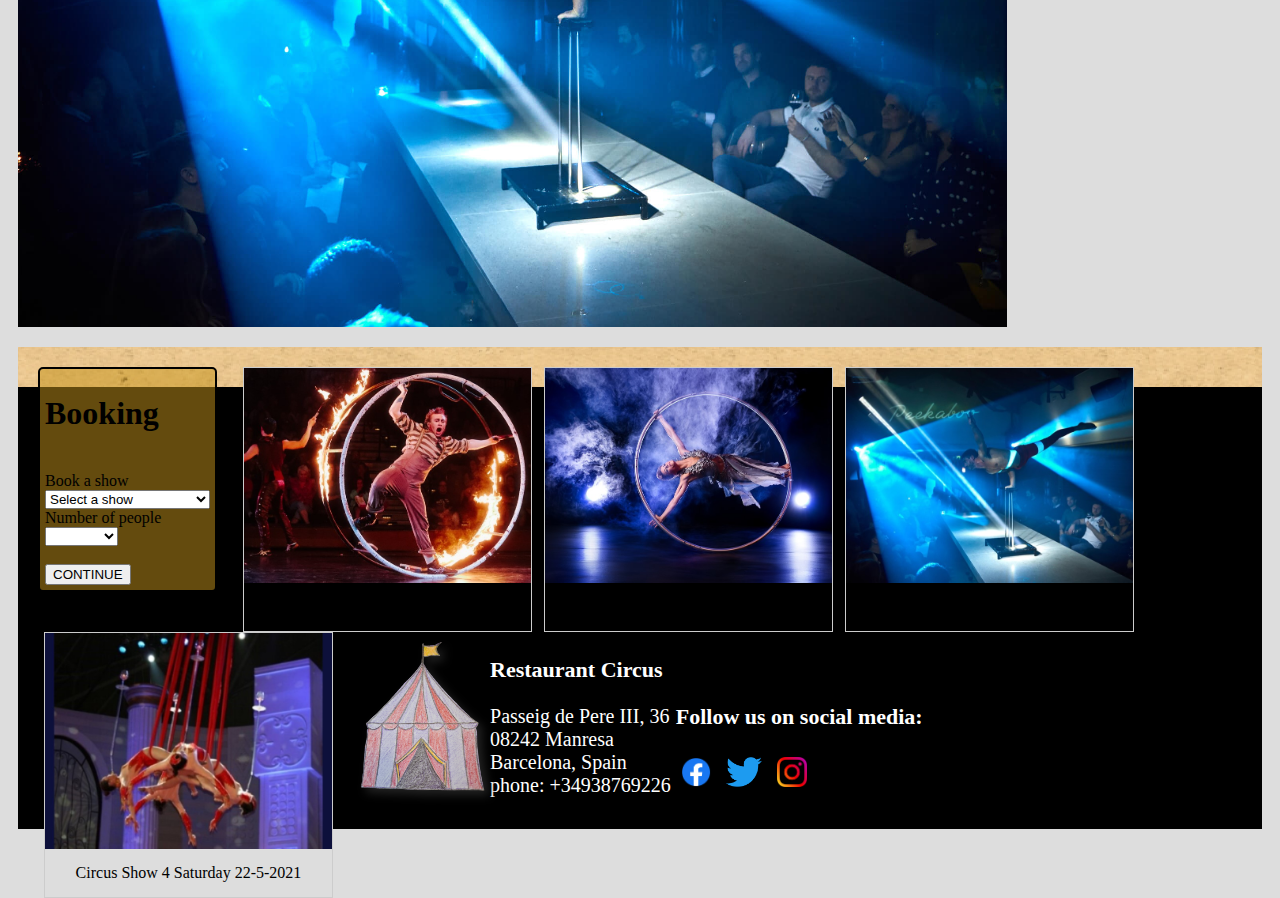
==== commit c1e61042: "Merged with Shalini's fixes" ====
--- a/index.html
+++ b/index.html
@@ -175,12 +175,13 @@
     </div> <!-- end of menu -->
 
     <a name="aboutusanchor"></a>
-    <div id="aboutus" class="row">
+
+    <div id="aboutus" class="row" >
         <div class="col-sm">
             <img class="about_button" id="aboutimg" src="./img/man on table.jpg" alt="">
             <img class="img2 dropshadow about_button" src="./img/txt_img/about_us-transparant.png" alt="About Us">
-        </div>
-        <div id="about" style="display:none;" class="col-">
+        </div>       
+        <div id="about" style="display:none;" class="col-" >
             <h1>About Us</h1>
             <p>
                 Restaurant Circus opened in May 2021 by a Ida Krone, a fantastic chef and former circus artist
@@ -194,8 +195,9 @@
             <img id="about-ida" src="./img/Friedländer.plakat.9.7.krone.jpg" alt="">
             </p>
         </div>
-    </div> <!-- end of about us -->
-
+        
+    </div><!-- end of about us -->
+   
     <a name="bookinganchor"></a>
     <!--Booking-->
     <div id="bookingdiv" class="container bookingbackground">
@@ -228,7 +230,7 @@
                 <div class="responsive">
                     <div class="gallery">
                         <a target="_blank" href="./img/1.jfif">
-                            <img class="galleryimg" src="./img/1.jfif" alt="Cinque Terre">
+                            <img class="galleryimg" src="./img/1.jfif" alt="Show 1">
                         </a>
                         <div class="desc" id='1'>Circus Show 1 Friday 14-5-2021</div>
                     </div>
@@ -237,7 +239,7 @@
                 <div class="responsive">
                     <div class="gallery">
                         <a target="_blank" href="./img/2.jpeg">
-                            <img class="galleryimg" src="./img/2.jpeg" alt="Cinque Terre">
+                            <img class="galleryimg" src="./img/2.jpeg" alt="Show 2">
                         </a>
                         <div class="desc" id='2'>Circus Show 2 Saturday 15-5-2021</div>
                     </div>
@@ -246,7 +248,7 @@
                 <div class="responsive">
                     <div class="gallery">
                         <a target="_blank" href="./img/3.jpg">
-                            <img class="galleryimg" src="./img/3.jpg" alt="Cinque Terre">
+                            <img class="galleryimg" src="./img/3.jpg" alt="Show 3">
                         </a>
                         <div class="desc" id='3'>Circus Show 3 Friday 21-5-2021</div>
                     </div>
@@ -255,38 +257,28 @@
                 <div class="responsive">
                     <div class="gallery">
                         <a target="_blank" href="./img/4.jpeg">
-                            <img class="galleryimg" src="./img/4.jpeg" alt="Cinque Terre">
+                            <img class="galleryimg" src="./img/4.jpeg" alt="Show 4">
                         </a>
                         <div class="desc" id='4'>Circus Show 4 Saturday 22-5-2021</div>
                     </div>
                 </div>
             </div>
 
-            <!--BOOKING ENQUIRY-->
-            <center>
-                <!-- center is a decrepated tag, must be replaced with css -->
-                <div id="BookingEnquiry" style="visibility: hidden;">
-                    <form enctype="text/plain">
-                        <h3>MAKE A BOOKING ENQUIRY</h3>
-                        <label for="email">Enter your email *</label><br>
-                        <input type="email" name="email"><br>
-                        <label for="text">Company Name</label><br>
-                        <input type="text" name="Company Name"><br>
-                        <label for="text">First Name *</label><br>
-                        <input type="text" name="First Name"><br>
-                        <label for="text">Last Name *</label><br>
-                        <input type="text" name="Last Name"><br>
-                        <label for="tel">Mobile Number *</label><br>
-                        <input type="tel" name="phonenumber" min="6" max="15"><br>
-                        <label for="textarea">Special Requests</label><br>
-                        <textarea name="comments" cols="20" rows="4" style='width: 300px;'></textarea>
-                        <br>
-                        <button onclick="h()">Submit</button>
-                    </form>
-                </div>
-            </center>
-        </div> <!-- end bookingdiv row -->
-    </div> <!-- End bookingdiv container-->
+            <!--BOOKING ENQUIRY-->            
+            <div id="BookingEnquiry" style="visibility: hidden; text-align: center;">
+                <form  enctype="text/plain" name="myForm" method="post">
+                    <h4>MAKE A BOOKING ENQUIRY</h4>                    
+                    <input type="email" name="email" placeholder="Enter your email *" required>                 
+                    <input type="text" name="Company Name" placeholder="Company Name">                                        
+                    <input type="text" name="First Name"  placeholder="First Name *" required>                                       
+                    <input type="text" name="Last Name"  placeholder="Last Name *" required>                    
+                    <input type="tel" name="phonenumber" min="6" max="15"  placeholder="Mobile Number *" required>                  
+                    <textarea name="comments" cols="20" rows="4"  placeholder="Special Requests"></textarea>
+                    <br> 
+                    <input type="submit">                       
+                </form>
+            </div>            
+    </div> <!-- end bookingdiv row -->  
 
     <a name="footeranchor"></a>
     <footer>
@@ -330,7 +322,7 @@
 
     </footer>
 
-    <script src="https://ajax.googleapis.com/ajax/libs/jquery/3.5.1/jquery.min.js"></script>
+    <script src="https://ajax.googleapis.com/ajax/libs/jquery/3.5.1/jquery.min.js"></script>   
     <script src="./script/circus.js"></script>
     <script src="./script/booking.js"></script>
 
--- a/style/circus.css
+++ b/style/circus.css
@@ -100,7 +100,7 @@
 }*/
 
 #aboutus{
-  padding-left: 10px;
+  padding-left: 10px; 
   width:79%;
   height:79%;
 }
@@ -114,17 +114,6 @@
 #about-ida {
   height:45%;
 }
-
-#bookingdiv {
-  padding-left:10px;
-  width: 100%;
-}
-
-.bookingbackground {
-  /* didn't succeed when I put the background here for some reason... */
-  margin-bottom: 10px;
-}
-
 
 #topcont{
   margin: 0px;
@@ -156,7 +145,7 @@
 
   /*footer*/
 
-  footer {    
+footer {    
       background-color: black;
       display: block;
       font-family: Garamond, serif;
@@ -218,9 +207,12 @@
   width: 50%;
 }
 
+
 /*------ CSS for booking - start  ------*/
 
-
+#bookingdiv {   
+  margin:10px;
+}
  /*Gallery*/
   div.gallery {
     border: 1px solid #ccc;
@@ -288,26 +280,6 @@
     border: 2px solid;
     border-radius: 5px;
 }
-
-/* form  */
-
-form  input {
-    padding: 10px;
-    margin: 0;
-    width: 400px;
-    height: 39px;
-    }
-
-/* Makes responsive fields. Sets size and field alignment.
-input, select{
-    display: block;
-    margin-bottom: 20px;
-    margin-top: 10px;
-    width: 250px;
-    padding: 15px;
-    border-radius:5px;
-   
-    }*/
 /*---------BookingEnquiry---------*/
 
 #BookingEnquiry {
@@ -353,7 +325,13 @@
     
   }
 
-a{
-    text-decoration: none;
-    color: #f8f1f1;
-}
+}
+
+/* form  */
+form input[placeholder],textarea { /* Selects all input with a target placeholder except input type="submit"*/
+    padding: 10px;
+    margin: 4px;
+    width: 300px;
+  
+    }
+
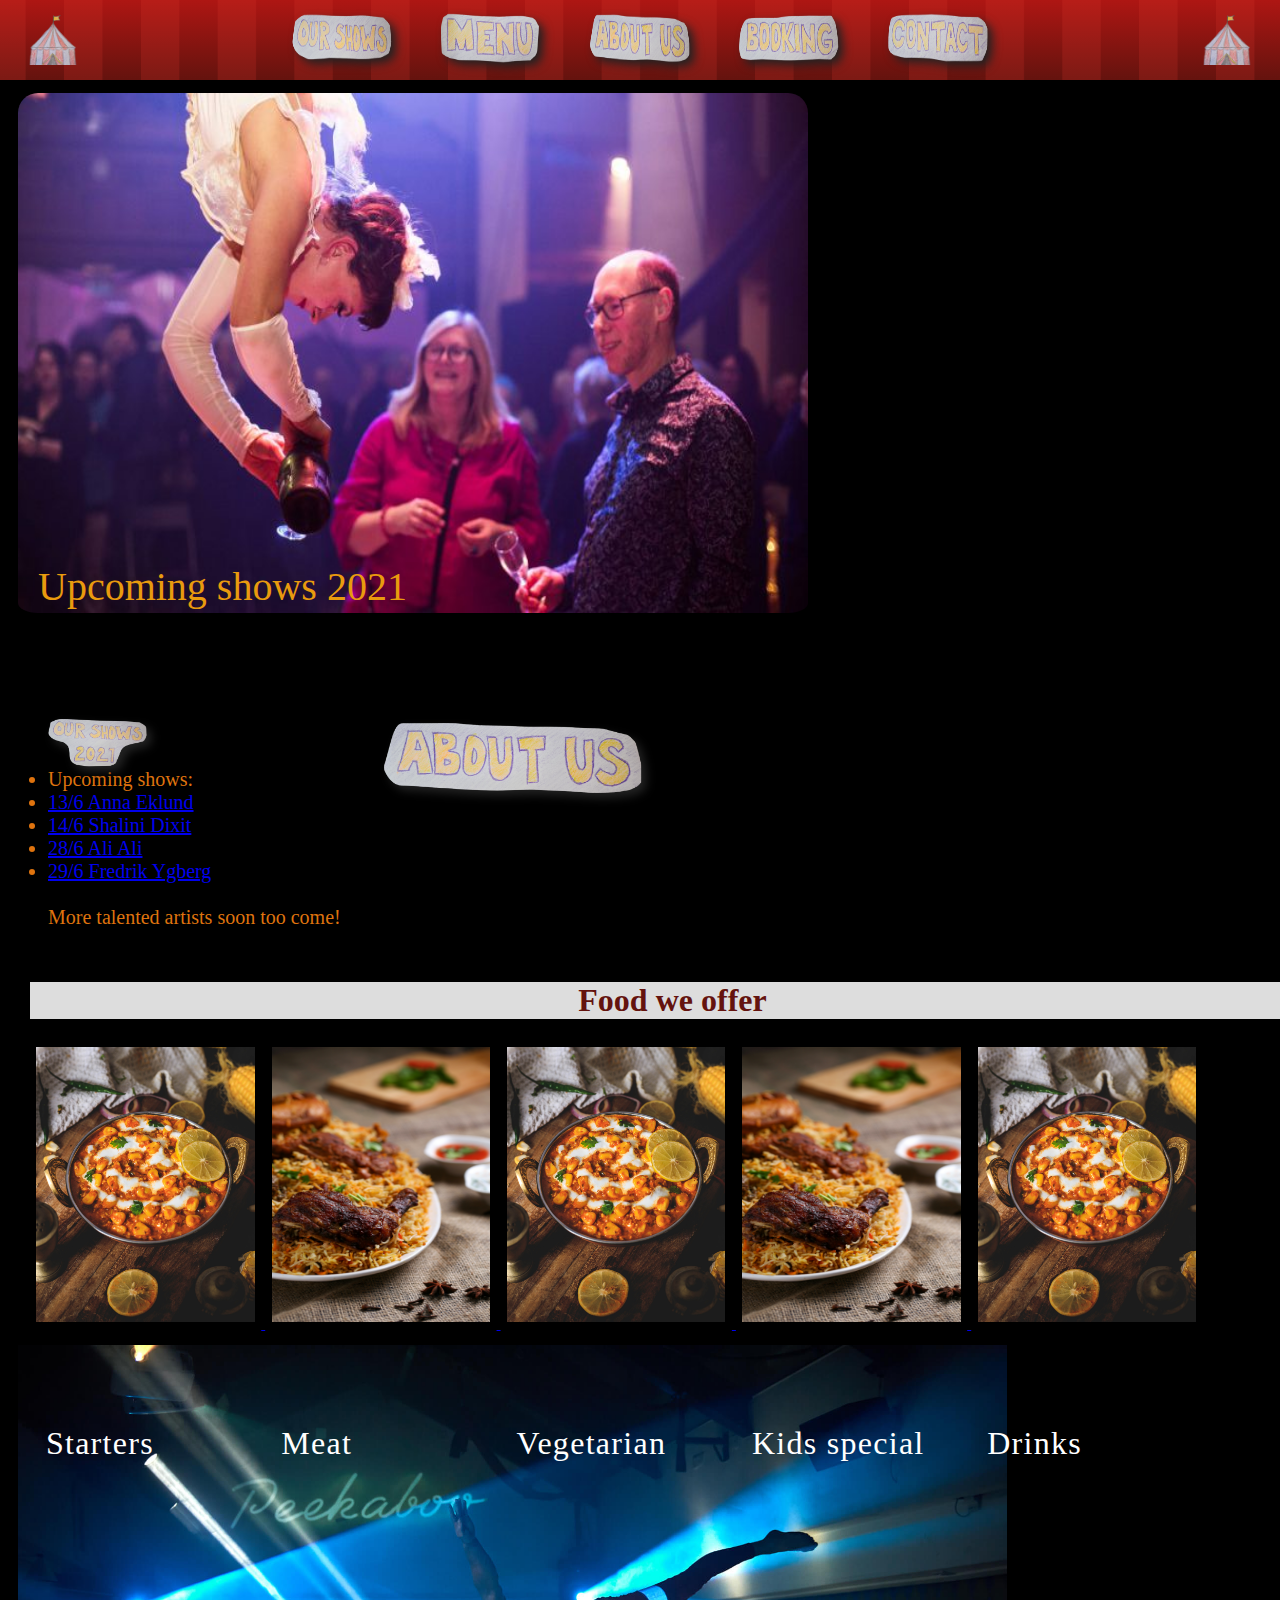
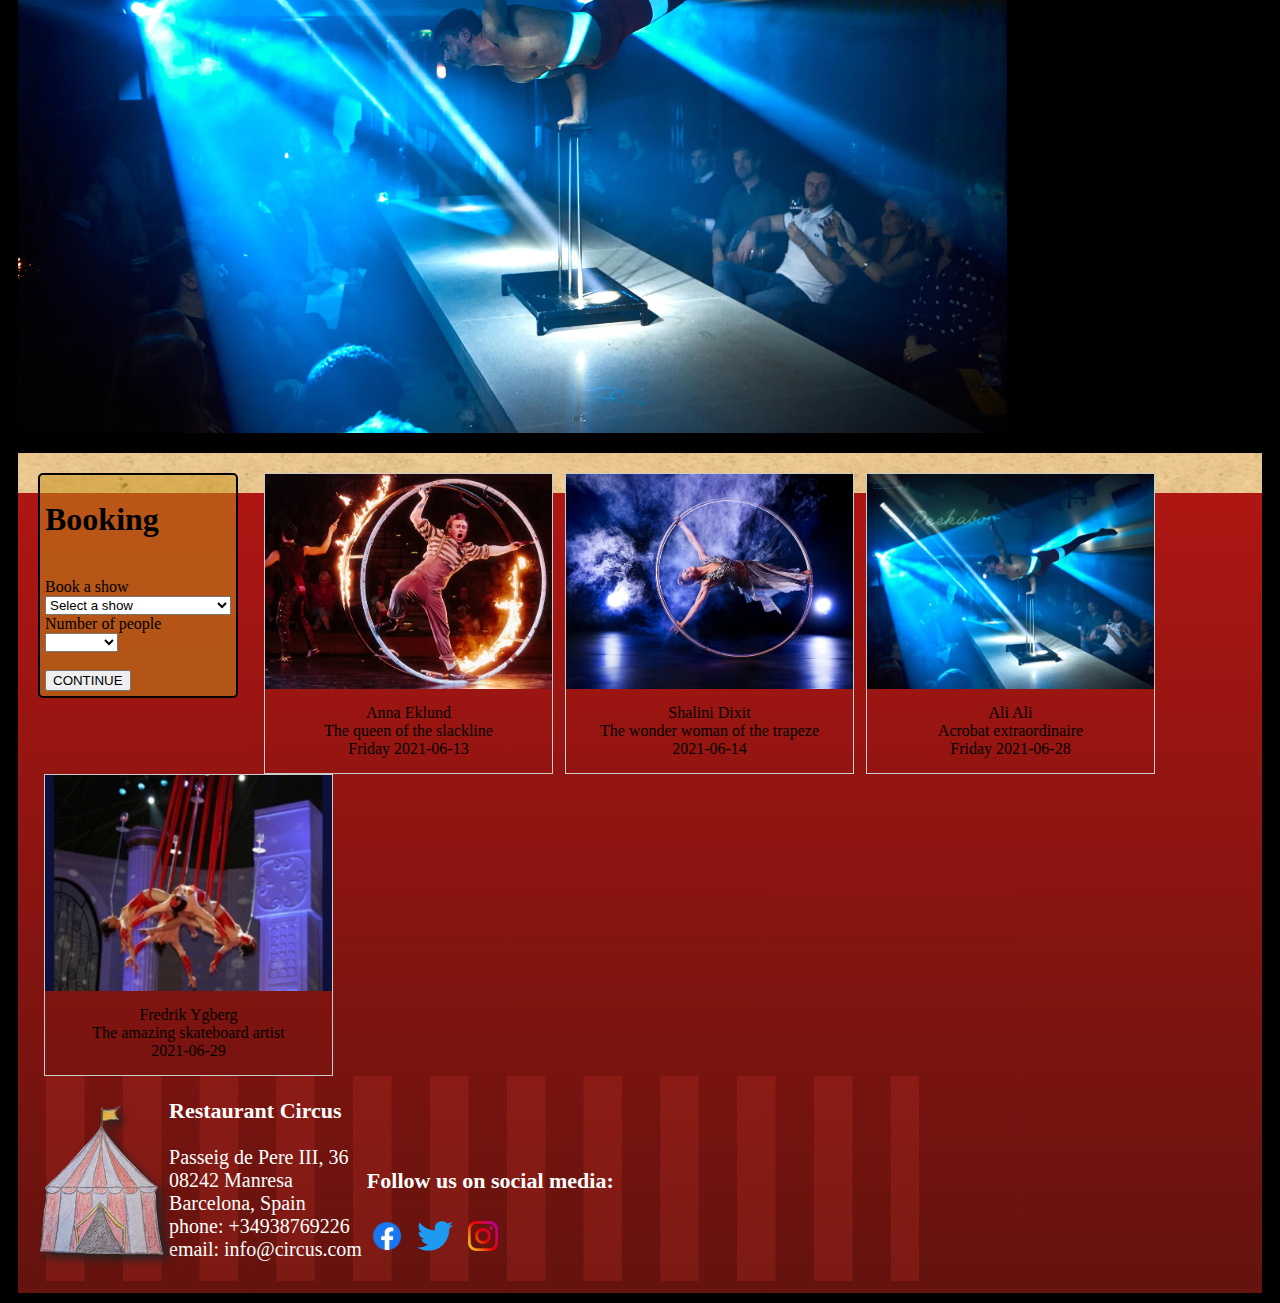
==== commit 7b4026c7: "striped footer, updated booking show texts and other minor fixes" ====
--- a/index.html
+++ b/index.html
@@ -80,10 +80,10 @@
                 <ul id="showlist">
                     <img class='navimg dropshadow' src="./img/txt_img/our_shows_2021-transparant.png" alt="">
                     <li>Upcoming shows: </li>
-                    <li title="Anna Eklund also known as the queen of the slackline">13/6 Anna eklund</li>
-                    <li title='The wonder woman of the trapeze'>14/6 Shalini Dixit</li>
-                    <li title='Acrobat extraordinaire '>28/6 Ali Ali</li>
-                    <li title='Skateboard balance artist '>29/6 Fredrik Ygberg</li><br>
+                    <li title="The queen of the slackline"><a href="#bookinganchor">13/6 Anna Eklund</a></li>
+                    <li title='The wonder woman of the trapeze'><a href="#bookinganchor">14/6 Shalini Dixit</a></li>
+                    <li title='Acrobat extraordinaire'><a href="#bookinganchor">28/6 Ali Ali</a></li>
+                    <li title='Skateboard balance artist'><a href="#bookinganchor">29/6 Fredrik Ygberg</a></li><br>
                     More talented artists soon too come!
                 </ul>
             </div>
@@ -184,7 +184,7 @@
         <div id="about" style="display:none;" class="col-" >
             <h1>About Us</h1>
             <p>
-                Restaurant Circus opened in May 2021 by a Ida Krone, a fantastic chef and former circus artist
+                Restaurant Circus opened in May 2021 by Ida Krone, a fantastic chef and former circus artist
                 and animal trainer with a burning interest to promote the circus arts. To get the absolute
                 best of the two worlds we offer exciting and whimsical shows with top artists performing
                 both traditional circus acts as well as contemporary acts. <br>
@@ -208,10 +208,10 @@
                 <label>Book a show</label><br>
                 <select id="mySelect1" onchange="s()">
                     <option selected disabled>Select a show</option>
-                    <option>Circus Show 1 Friday </option>
-                    <option>Circus Show 2 Saturday</option>
-                    <option>Circus Show 3 Friday </option>
-                    <option>Circus Show 4 Saturday</option>
+                    <option>Slackline - Friday 13/6</option>
+                    <option>Trapeze - Saturday 14/6</option>
+                    <option>Acrobat act - Friday 28/6</option>
+                    <option>Skateboard - Saturday 29/6</option>
                 </select><br>
                 <label>Number of people</label><br>
                 <select id="mySelect2">
@@ -232,7 +232,7 @@
                         <a target="_blank" href="./img/1.jfif">
                             <img class="galleryimg" src="./img/1.jfif" alt="Show 1">
                         </a>
-                        <div class="desc" id='1'>Circus Show 1 Friday 14-5-2021</div>
+                        <div class="desc" id='1'>Anna Eklund<br>The queen of the slackline<br>Friday 2021-06-13</div>
                     </div>
                 </div>
 
@@ -241,7 +241,7 @@
                         <a target="_blank" href="./img/2.jpeg">
                             <img class="galleryimg" src="./img/2.jpeg" alt="Show 2">
                         </a>
-                        <div class="desc" id='2'>Circus Show 2 Saturday 15-5-2021</div>
+                        <div class="desc" id='2'>Shalini Dixit<br>The wonder woman of the trapeze<br>2021-06-14</div>
                     </div>
                 </div>
 
@@ -250,7 +250,7 @@
                         <a target="_blank" href="./img/3.jpg">
                             <img class="galleryimg" src="./img/3.jpg" alt="Show 3">
                         </a>
-                        <div class="desc" id='3'>Circus Show 3 Friday 21-5-2021</div>
+                        <div class="desc" id='3'>Ali Ali<br>Acrobat extraordinaire<br>Friday 2021-06-28</div>
                     </div>
                 </div>
 
@@ -259,7 +259,7 @@
                         <a target="_blank" href="./img/4.jpeg">
                             <img class="galleryimg" src="./img/4.jpeg" alt="Show 4">
                         </a>
-                        <div class="desc" id='4'>Circus Show 4 Saturday 22-5-2021</div>
+                        <div class="desc" id='4'>Fredrik Ygberg<br>The amazing skateboard artist<br>2021-06-29</div>
                     </div>
                 </div>
             </div>
@@ -281,8 +281,8 @@
     </div> <!-- end bookingdiv row -->  
 
     <a name="footeranchor"></a>
-    <footer>
-        <div class="container">
+    <footer class="background-pattern__wrapper">
+        <div class="container background-pattern">
             <div class="row">
                 <div class="col-sm">
                     <a href="#top">
@@ -297,6 +297,7 @@
                         08242 Manresa <br>
                         Barcelona, Spain <br>
                         phone: +34938769226 <br>
+                        email: <email>info@circus.com</email>
                     </p>
                 </div>
 
--- a/style/circus.css
+++ b/style/circus.css
@@ -1,5 +1,5 @@
 body{
-  background-color: #ddd;
+  background-color: black;
   z-index: 1;
 }
 
@@ -141,12 +141,13 @@
   text-decoration: none;
   font-weight: bold;
   font-size: 20px;
+  color:white;
 }
 
   /*footer*/
 
 footer {    
-      background-color: black;
+      /*background-color: black;*/
       display: block;
       font-family: Garamond, serif;
       text-decoration: none;
@@ -308,7 +309,7 @@
     background-color:#000;
     
     
-}*/
+}
 li{
     
     display: inline-block;
@@ -326,7 +327,7 @@
   }
 
 }
-
+*/
 /* form  */
 form input[placeholder],textarea { /* Selects all input with a target placeholder except input type="submit"*/
     padding: 10px;
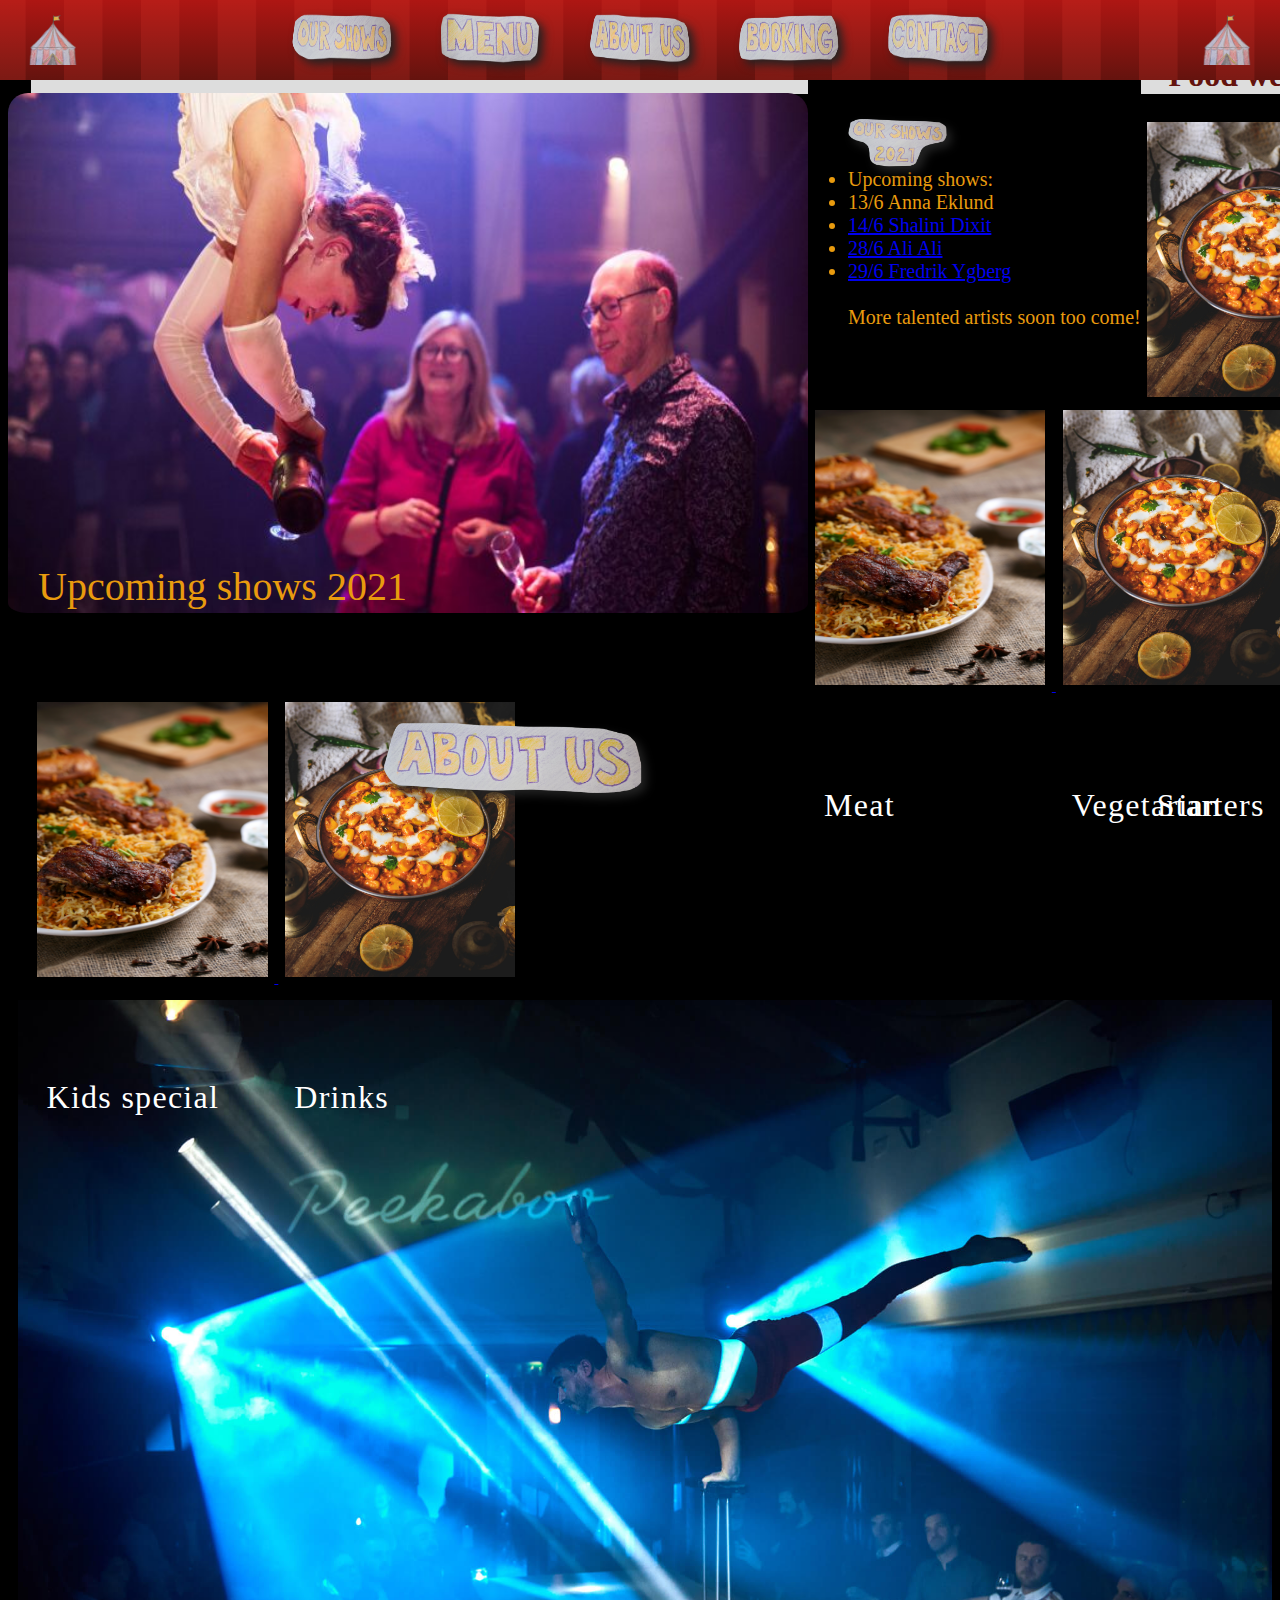
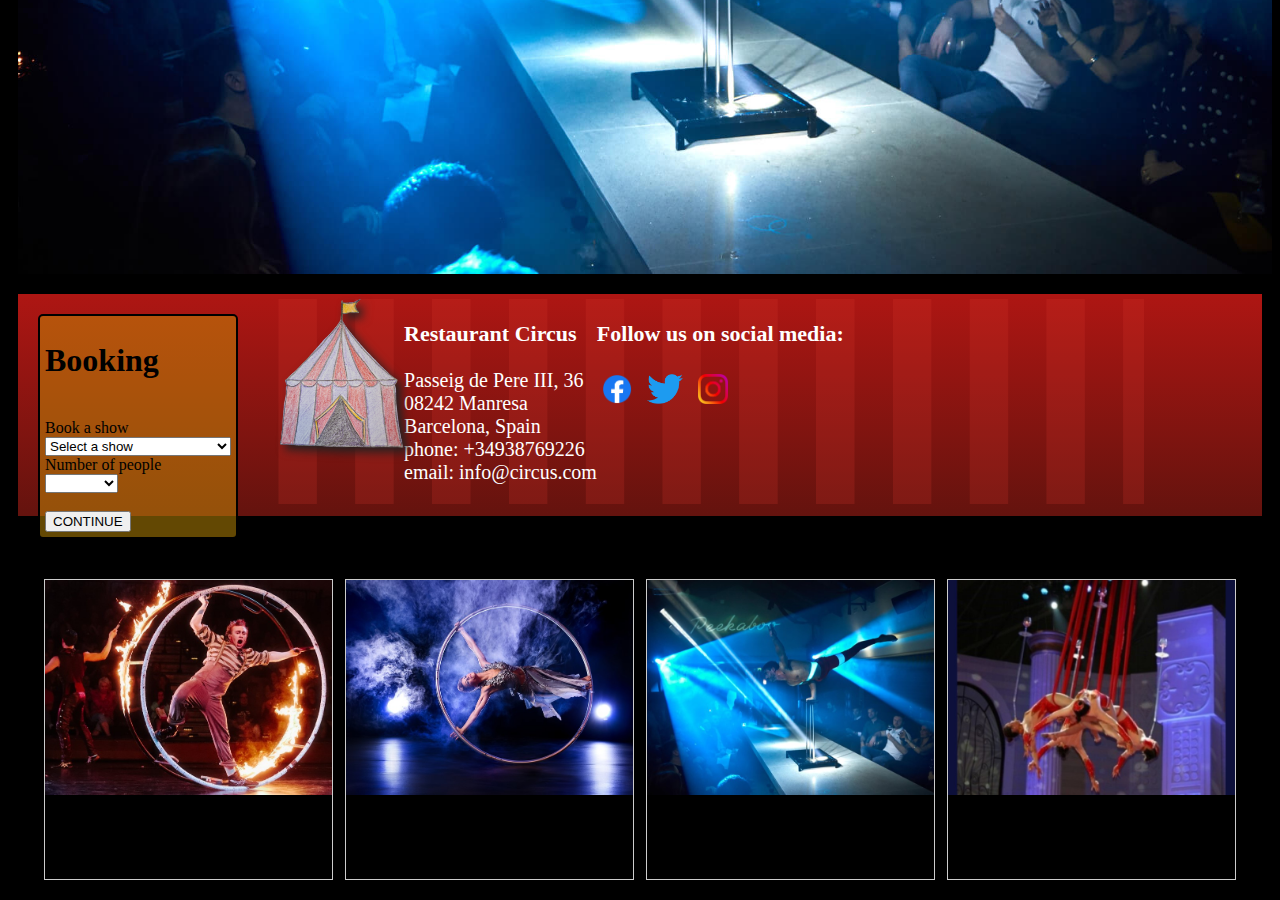
==== commit 8913329c: "merge with Fredrik" ====
--- a/index.html
+++ b/index.html
@@ -45,42 +45,30 @@
                 </div>
 
             </div>
-            <div id='callwaiter' role="alert">
-
-            </div>
+            
         </div>
     </header>
-    <!--
-    <a name="top"></a>
-    <div id="navbar"> 
-        <a href="#top"><img class='navimg dropshadow logo' src="./img/txt_img/logotype-transparant.png" alt="" title="Restaurant Circus home"></a>
-        <a href="#top"><img class='navimg dropshadow' src="./img/txt_img/our_shows-transparant.png" alt=""></a>
-        <a href="#menuanchor"><img class='navimg dropshadow' src="./img/txt_img/menu-transparant.png" alt=""></a>
-        <a href="#aboutusanchor" ><img class='navimg dropshadow about_button' src="./img/txt_img/about_us-transparant.png" alt=""></a>
-        <a href="#bookinganchor" class="bmenu"><img class='navimg dropshadow' src="./img/txt_img/booking-transparant.png" alt=""></a>
-        <a href="#footeranchor"><img class='navimg dropshadow' src="./img/txt_img/contact-transparant.png" alt=""></a>
-        <a href="#top"><img class='navimg dropshadow logo' src="./img/txt_img/logotype-transparant.png" alt=""></a>
-    </div>-->
-
-    <div class="container" id="topcont">
+
+
+    <div class="container " id="topcont">
         <div class="row">
-            <div class="col-">
-                <div id="ourshows">
+            <div class="col-lx col-">
+                <div id="ourshows" >
                     <div class="adtext " id="adtext">
                         <p>Upcoming shows 2021</p>
                     </div>
-                    <div id="fadeGallery">
+                    <div id="fadeGallery" class=>
                         <img src="./img/wine lady.jpg" class="active" />
                         <img src="./img/white drape lady.jpg" />
                         <img src="./img/girl on drape.jpg" />
                     </div>
                 </div>
             </div>
-            <div class="col-sm">
+            <div class="col-3 col-2">
                 <ul id="showlist">
                     <img class='navimg dropshadow' src="./img/txt_img/our_shows_2021-transparant.png" alt="">
                     <li>Upcoming shows: </li>
-                    <li title="The queen of the slackline"><a href="#bookinganchor">13/6 Anna Eklund</a></li>
+                    <li title="The queen of the slackline"><a href="#bookinganchor"></a>13/6 Anna Eklund</a></li>
                     <li title='The wonder woman of the trapeze'><a href="#bookinganchor">14/6 Shalini Dixit</a></li>
                     <li title='Acrobat extraordinaire'><a href="#bookinganchor">28/6 Ali Ali</a></li>
                     <li title='Skateboard balance artist'><a href="#bookinganchor">29/6 Fredrik Ygberg</a></li><br>
@@ -90,15 +78,10 @@
         </div>
     </div> <!-- end of topcont -->
 
-    <div class="container" id="showtext">
-        <!-- Placeholder for show texts -->
-    </div> <!-- end of showtext -->
 
     <a name="menuanchor"></a>
     <div id="menu">
         <div >
-
-
             <div class="food_menu_images_wrapper">
                 <div class="menu_heading menu_heading_color" >
                     <h1>Food we offer</h1>
@@ -175,28 +158,31 @@
     </div> <!-- end of menu -->
 
     <a name="aboutusanchor"></a>
-
-    <div id="aboutus" class="row" >
-        <div class="col-sm">
-            <img class="about_button" id="aboutimg" src="./img/man on table.jpg" alt="">
-            <img class="img2 dropshadow about_button" src="./img/txt_img/about_us-transparant.png" alt="About Us">
-        </div>       
-        <div id="about" style="display:none;" class="col-" >
-            <h1>About Us</h1>
-            <p>
-                Restaurant Circus opened in May 2021 by Ida Krone, a fantastic chef and former circus artist
-                and animal trainer with a burning interest to promote the circus arts. To get the absolute
-                best of the two worlds we offer exciting and whimsical shows with top artists performing
-                both traditional circus acts as well as contemporary acts. <br>
-                This is combined with the best foods and drinks to guarantee you a fantastical evening!
-            </p>
-            <p>
-            <h2>Come, let us entertain you!</h2>
-            <img id="about-ida" src="./img/Friedländer.plakat.9.7.krone.jpg" alt="">
-            </p>
-        </div>
-        
-    </div><!-- end of about us -->
+    <div class="container" id="aboutuscont">
+        <div id="aboutus" class="row">
+            <div id="abouttop" class="col-xl col-sm" >
+                <img class="about_button " id="aboutimg" src="./img/man on table.jpg" alt="">
+                <img  id="aboutimg2" class="img2 dropshadow about_button" src="./img/txt_img/about_us-transparant.png" alt="About Us">
+            </div>
+            <div id="about" style="display:none;" class="col-4 col-4">
+                <h1>About Us</h1>
+                <p>
+                    Restaurant Circus opened in May 2021 by a Ida Krone, a fantastic chef and former circus artist
+                    and animal trainer with a burning interest to promote the circus arts. To get the absolute 
+                    best of the two worlds we offer exciting and whimsical shows with top artists performing 
+                    both traditional circus acts as well as contemporary acts. <br>
+                    This is combined with the best foods and drinks to guarantee you a fantastical evening!
+                </p>
+                <p>
+                    <h2>Come, let us entertain you!</h2>
+                    
+                </p>
+            </div>
+            <div class=" col-3 col-" ><img id="about-ida" class=" .responsive"style="display:none;" src="./img/Friedländer.plakat.9.7.krone.jpg" alt="">
+            
+            </div>
+        </div> <!-- end of about us -->
+    </div>
    
     <a name="bookinganchor"></a>
     <!--Booking-->
--- a/style/order.css
+++ b/style/order.css
@@ -6,11 +6,11 @@
     z-index: 10;
     height: 5rem;
 }
-.background-pattern__wrapper {
+ .background-pattern__wrapper {
     background: #AE1613;
     /*background: -webkit-gradient(linear, left top, left bottom, from(#AE1613), to(#64130E));*/
     background: linear-gradient(to bottom, #AE1613, #64130E 100%);
-}
+} 
 
 .body_wrapper {
     background-color: #000;
--- a/style/circus.css
+++ b/style/circus.css
@@ -1,5 +1,5 @@
 body{
-  background-color: black;
+  background-color: #000;
   z-index: 1;
 }
 
@@ -11,26 +11,43 @@
 }
 
 #navbar {
+  z-index: 10;
+  background: url(../img/pattern.png);
+  background-size: 6vw;
+  background-position: center center;
+  background: #AE1613;
+  background: linear-gradient(to bottom, #AE1613, #64130E 100%);
+  
+  transition: height 0.66s ease-out;
+}
+
+
+[class*="col-"] {
+  float: left;
+  
+}
+
+#aboutuscont{
   overflow: hidden;
-  background-color: #ddd;
-  z-index: 2;
-  transition: height 0.66s ease-out;
-}
+  margin-left: 0px !important;
+  padding-left: 0px !important;
+  width: 100%;
+  height: 100%;
+  
+}
+
 
 #navbar a {
   float: left;
   display: block;
-  /*color: #f2f2f2;
-  text-align: center;*/
+ 
   padding-right: 30px;
   padding-bottom: 12px;
   padding-top: 5px;
- /* text-decoration: none;
-  font-size: 17px;*/
 }
 
 #navbar a:hover {
-  background-color: #ccc;
+  background-color: #64130E;
 }
 
 .navimg{
@@ -55,17 +72,16 @@
   width: 100%;
 }
 
-#ourshows{
-  width:800px; 
-  height:600px; 
-}
+
 
 #fadeGallery{
   overflow: hidden;
   padding-top: 70px;
-  padding-left: 10px;
+  padding-left: 0px;
+ 
   width:800px; 
   height:600px; 
+  
 }
 
 #fadeGallery img{
@@ -80,6 +96,7 @@
 }
 
 #adtext{
+  z-index: 3;
   margin-top: 500px;
   margin-left: 30px;
   position: absolute;
@@ -89,30 +106,27 @@
 
 #menu{
   padding-left: 10px;
-  width: 1200px;
-  /*height: 600px;*/
-}
-/*
-#menu img{
-  padding-bottom: 10px;
-  width:100%; 
-  height:100%; 
-}*/
+  width: auto;
+  height: auto;
+}
 
 #aboutus{
+  margin-right: 0;
   padding-left: 10px; 
-  width:79%;
-  height:79%;
+  width:100%;
+  height:100%;
 }
 
 #aboutimg{
   padding-bottom: 10px; 
   width:100%; 
   height:100%;
+  
 }
 
 #about-ida {
-  height:45%;
+  height:50%;
+  width: 90%;
 }
 
 #topcont{
@@ -121,8 +135,9 @@
 }
 
 #showlist{
+  background-color: #000;
   padding-top: 75px;
-  color: rgb(223, 115, 14);
+  color: rgb(233, 155, 14);
   font-size: 20px;
 }
 
@@ -141,7 +156,7 @@
   text-decoration: none;
   font-weight: bold;
   font-size: 20px;
-  color:white;
+  color: rgb(233, 155, 14);
 }
 
   /*footer*/
@@ -183,10 +198,6 @@
     padding: 10px;
   }
   
-  #callwaiter{
-      display: none;
-      z-index: 2;
-  }
   
   #showtext{ /* using display: none so toggle will show it on the first time*/
     display: none;
@@ -241,7 +252,13 @@
 * {
     box-sizing: border-box;
   }
-  
+/*   
+  .row::after {
+    content: "";
+    clear: both;
+    display: table;
+  } */
+
 .responsive {
     padding: 0 6px;
     float: left;
@@ -253,6 +270,9 @@
       width: 49.99999%;
       margin: 6px 0;
     }
+
+
+
   }
   
 @media only screen and (max-width: 500px) {
@@ -276,7 +296,7 @@
 #Booking {
     padding: 5px; 
     float:left ;
-    background-color:rgb(199, 150, 28,0.5);
+    background-color:rgba(197, 143, 6, 0.5);
     margin: 20px;
     border: 2px solid;
     border-radius: 5px;
@@ -301,33 +321,6 @@
   height: 75%;
 } 
 
-
-/*ul{
-    margin: 0px;
-    Padding: 0px;
-    list-style: none;
-    background-color:#000;
-    
-    
-}
-li{
-    
-    display: inline-block;
-    padding: 20px;
-    font-size: 24px;
-       
-    line-height: 40px;
-    
-
-}
-li a {
-    display: inline;
-    padding: 20px;
-    
-  }
-
-}
-*/
 /* form  */
 form input[placeholder],textarea { /* Selects all input with a target placeholder except input type="submit"*/
     padding: 10px;
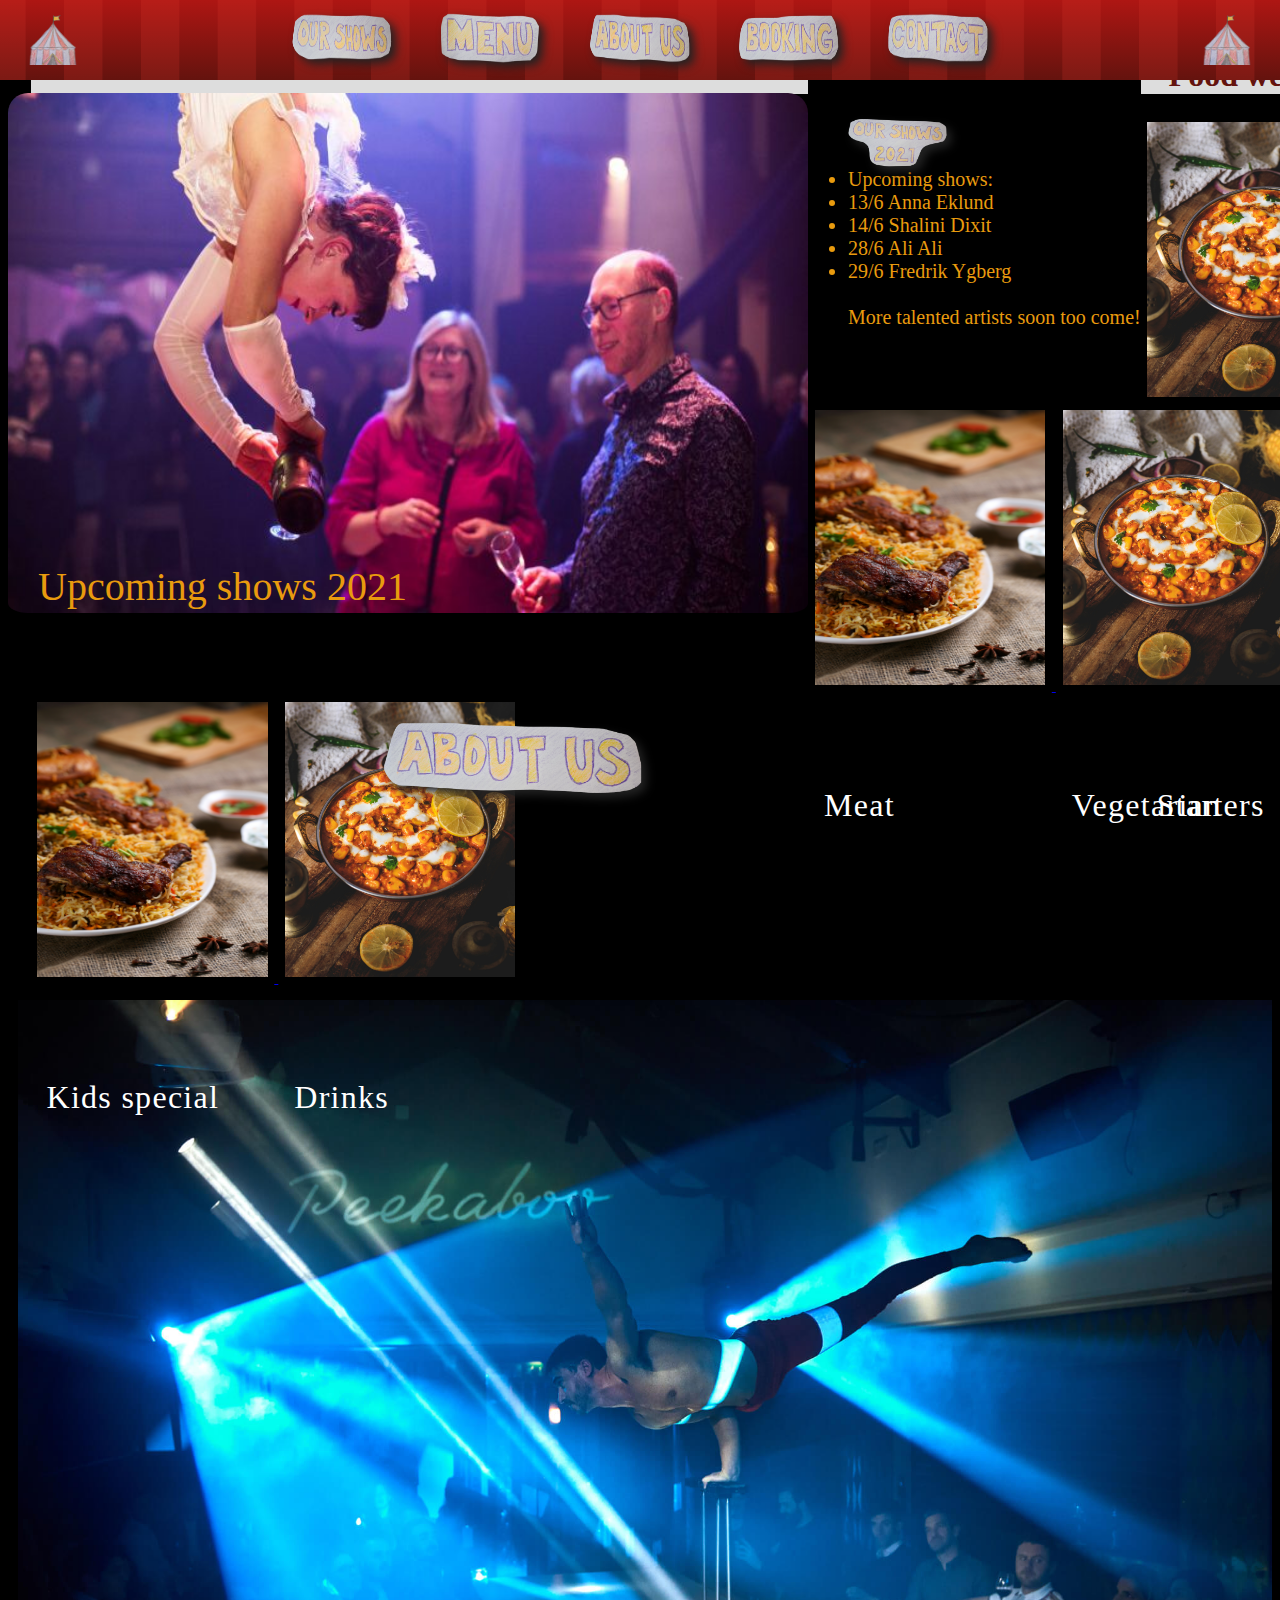
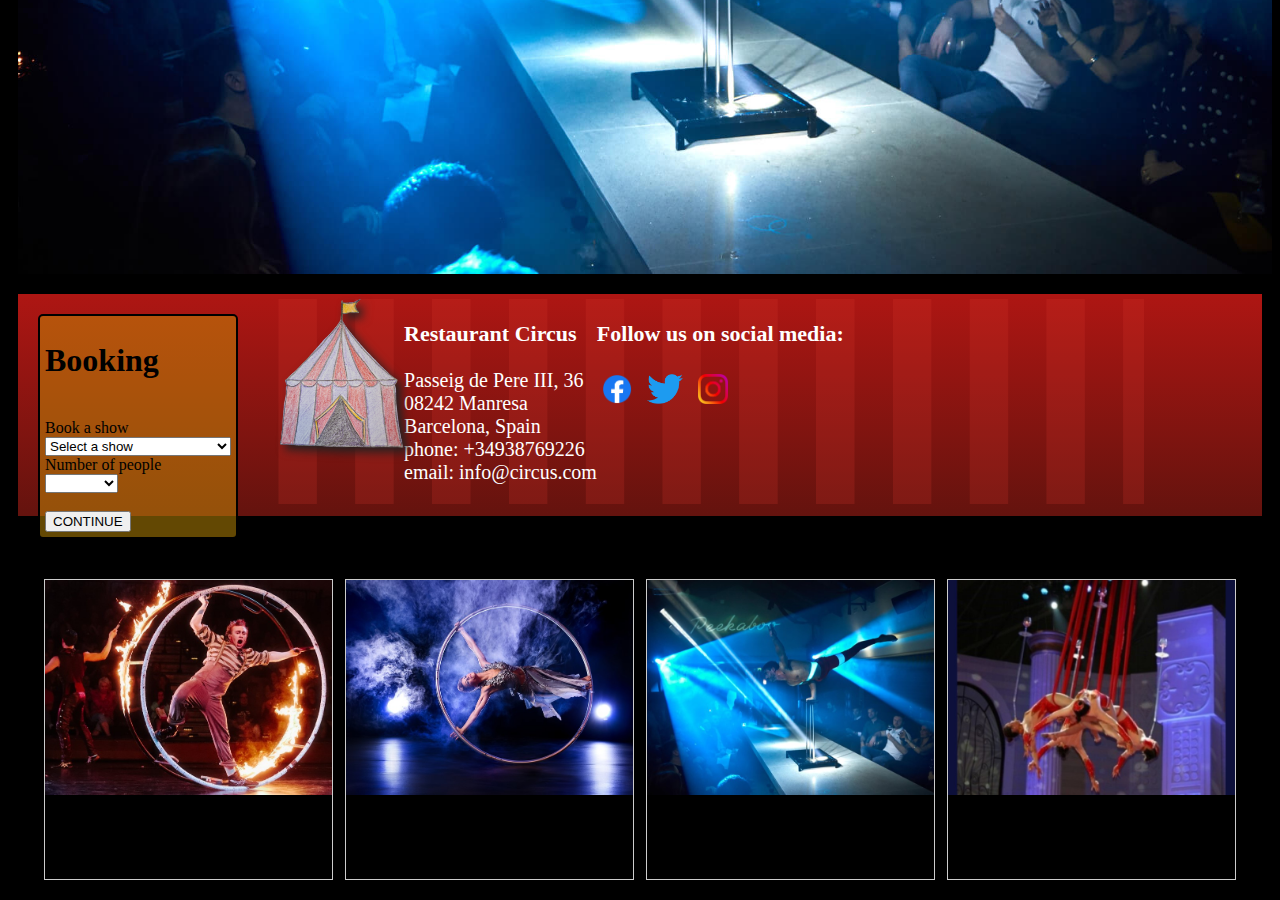
==== commit f6204390: "last minute fixes" ====
--- a/index.html
+++ b/index.html
@@ -68,10 +68,10 @@
                 <ul id="showlist">
                     <img class='navimg dropshadow' src="./img/txt_img/our_shows_2021-transparant.png" alt="">
                     <li>Upcoming shows: </li>
-                    <li title="The queen of the slackline"><a href="#bookinganchor"></a>13/6 Anna Eklund</a></li>
-                    <li title='The wonder woman of the trapeze'><a href="#bookinganchor">14/6 Shalini Dixit</a></li>
-                    <li title='Acrobat extraordinaire'><a href="#bookinganchor">28/6 Ali Ali</a></li>
-                    <li title='Skateboard balance artist'><a href="#bookinganchor">29/6 Fredrik Ygberg</a></li><br>
+                    <li title="The queen of the slackline">13/6 Anna Eklund</li>
+                    <li title='The wonder woman of the trapeze'>14/6 Shalini Dixit</li>
+                    <li title='Acrobat extraordinaire'>28/6 Ali Ali</li>
+                    <li title='Skateboard balance artist'>29/6 Fredrik Ygberg</li><br>
                     More talented artists soon too come!
                 </ul>
             </div>
@@ -178,9 +178,11 @@
                     
                 </p>
             </div>
+            <!--
             <div class=" col-3 col-" ><img id="about-ida" class=" .responsive"style="display:none;" src="./img/Friedländer.plakat.9.7.krone.jpg" alt="">
             
             </div>
+            -->
         </div> <!-- end of about us -->
     </div>
    
--- a/style/circus.css
+++ b/style/circus.css
@@ -108,6 +108,7 @@
   padding-left: 10px;
   width: auto;
   height: auto;
+  color: rgb(233, 155, 14);
 }
 
 #aboutus{
